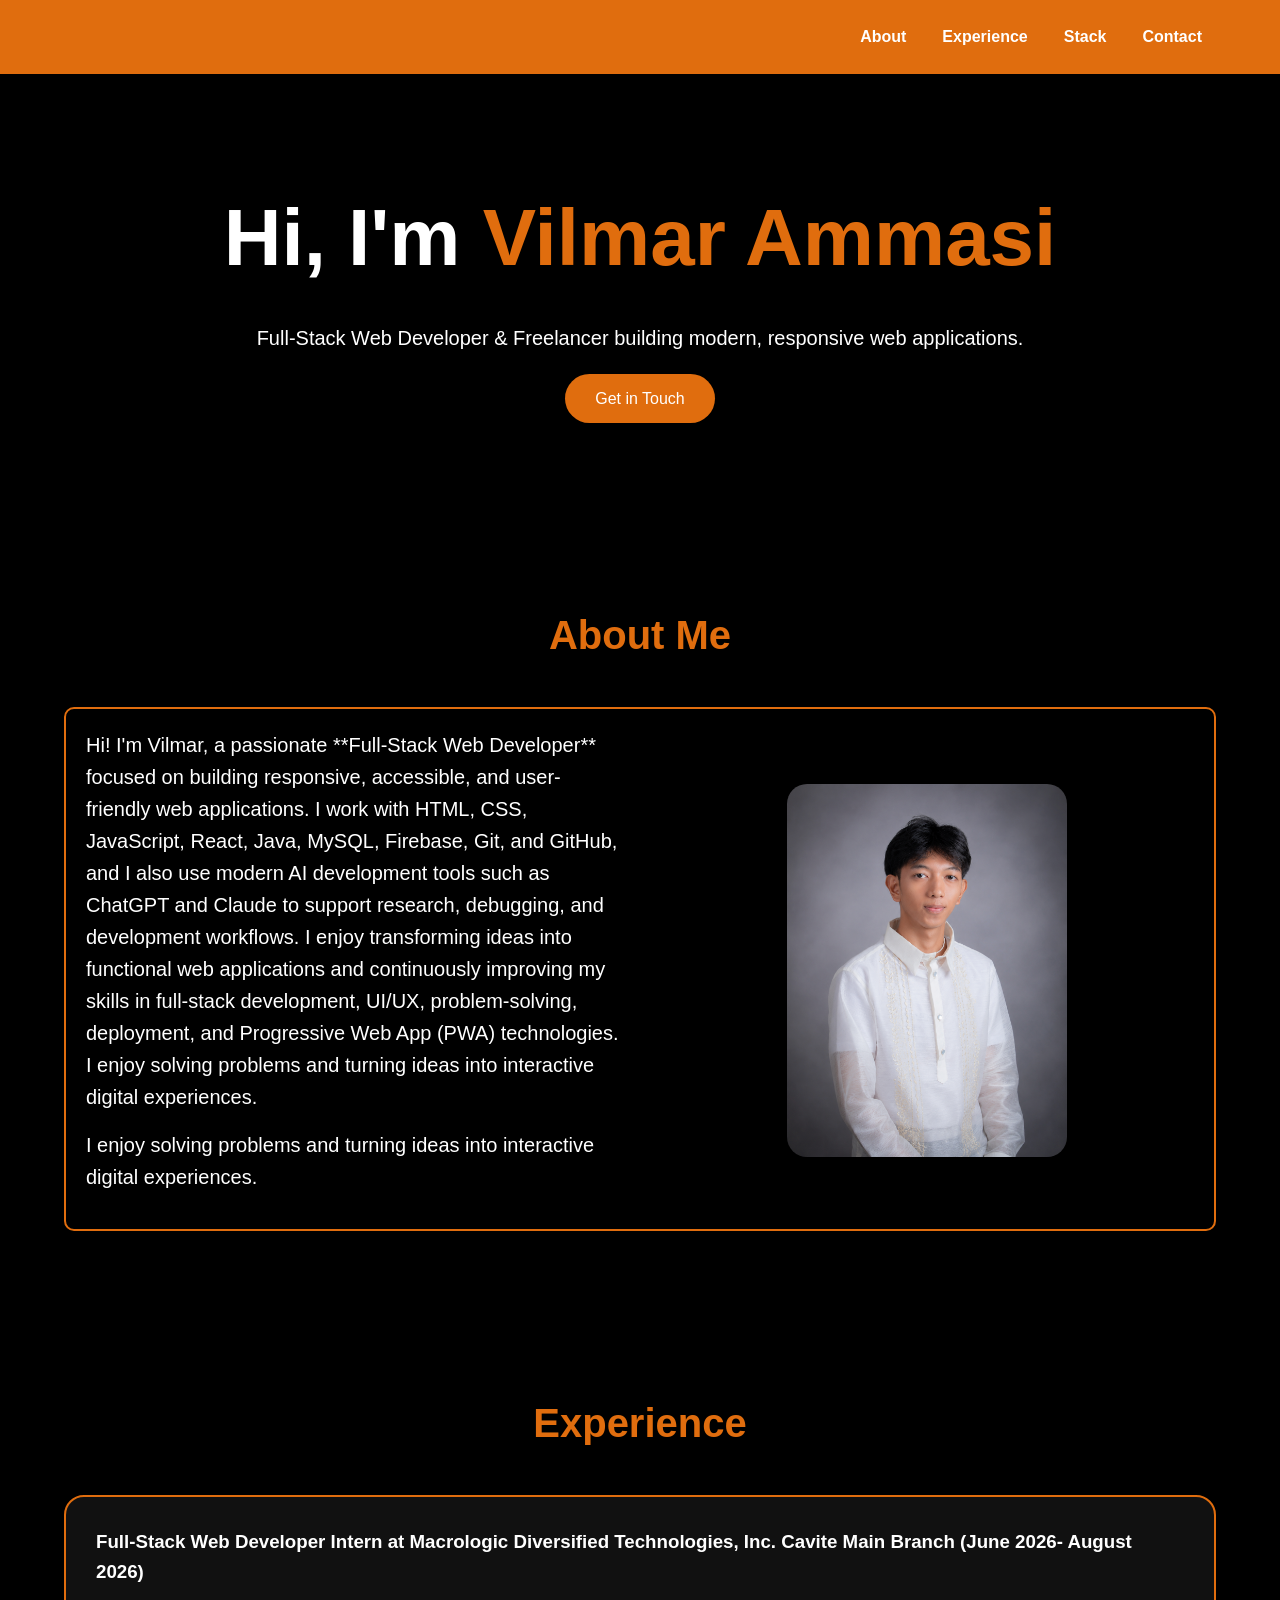
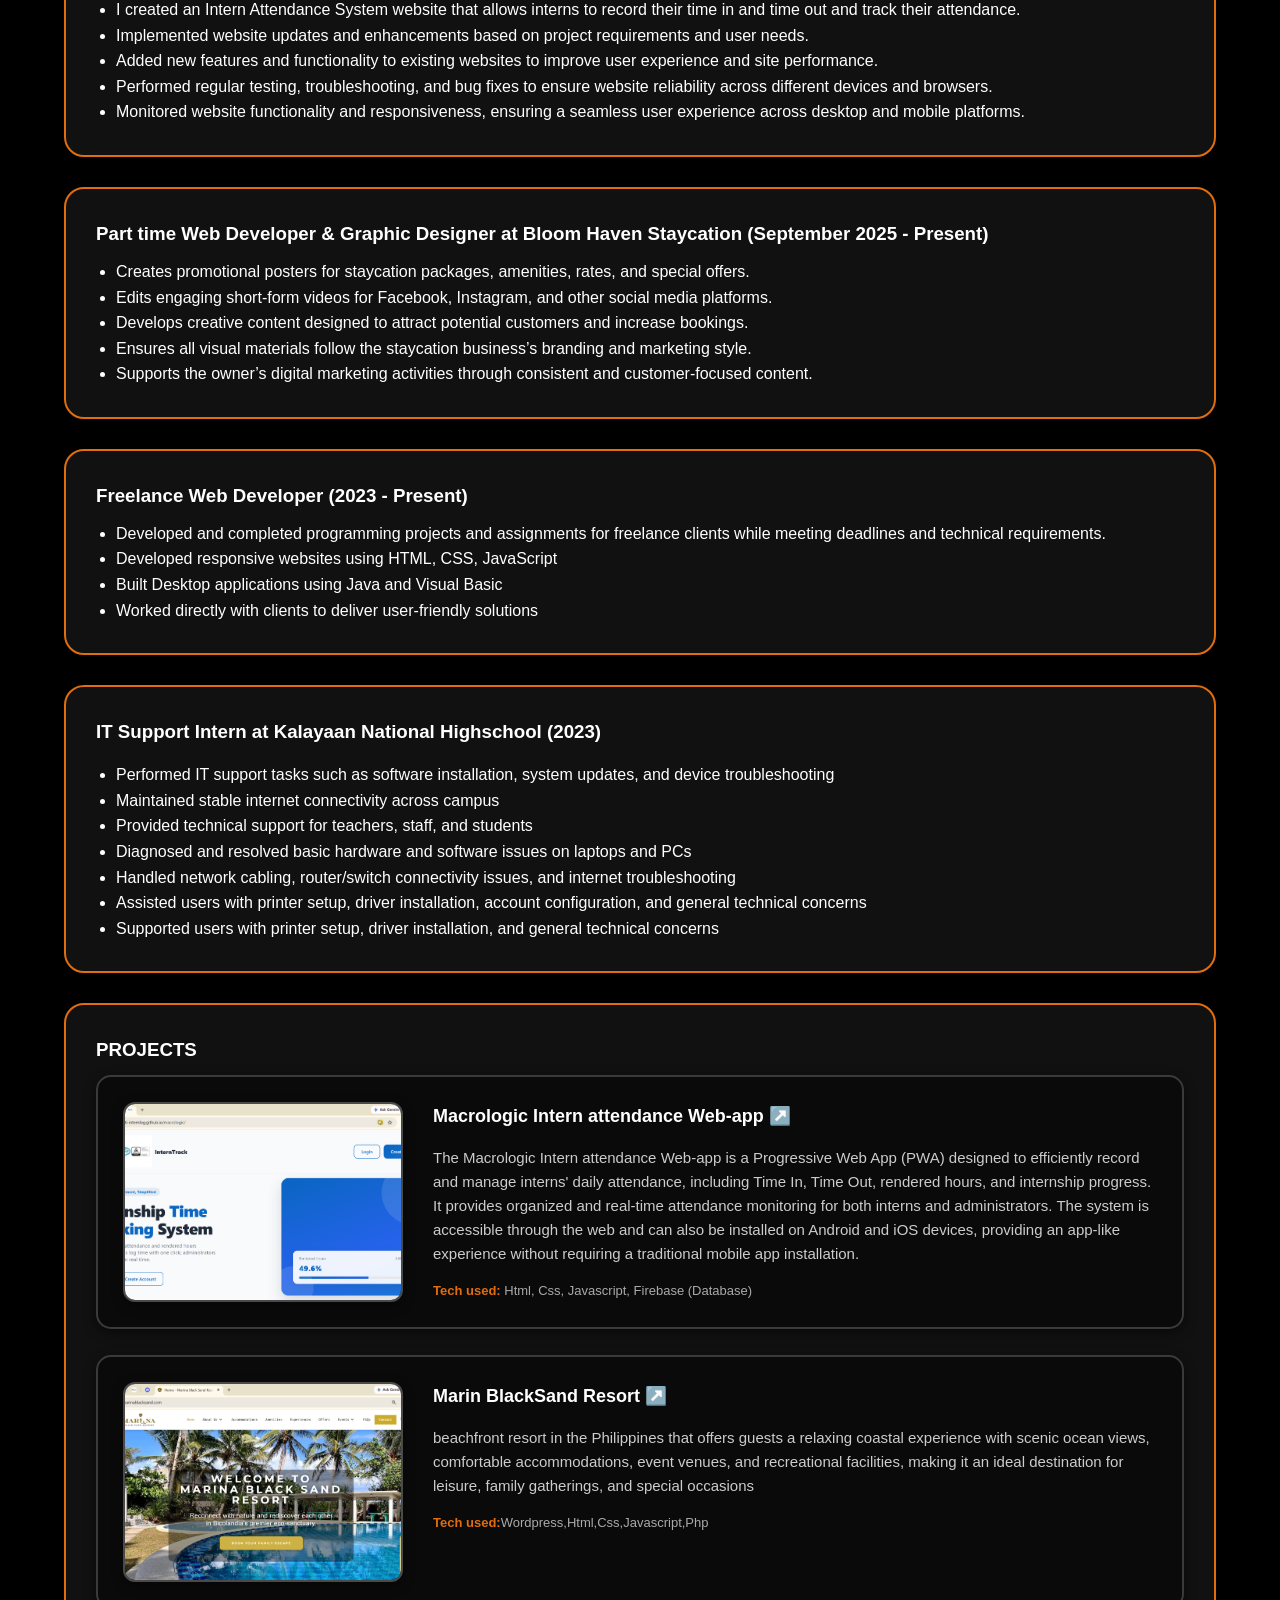
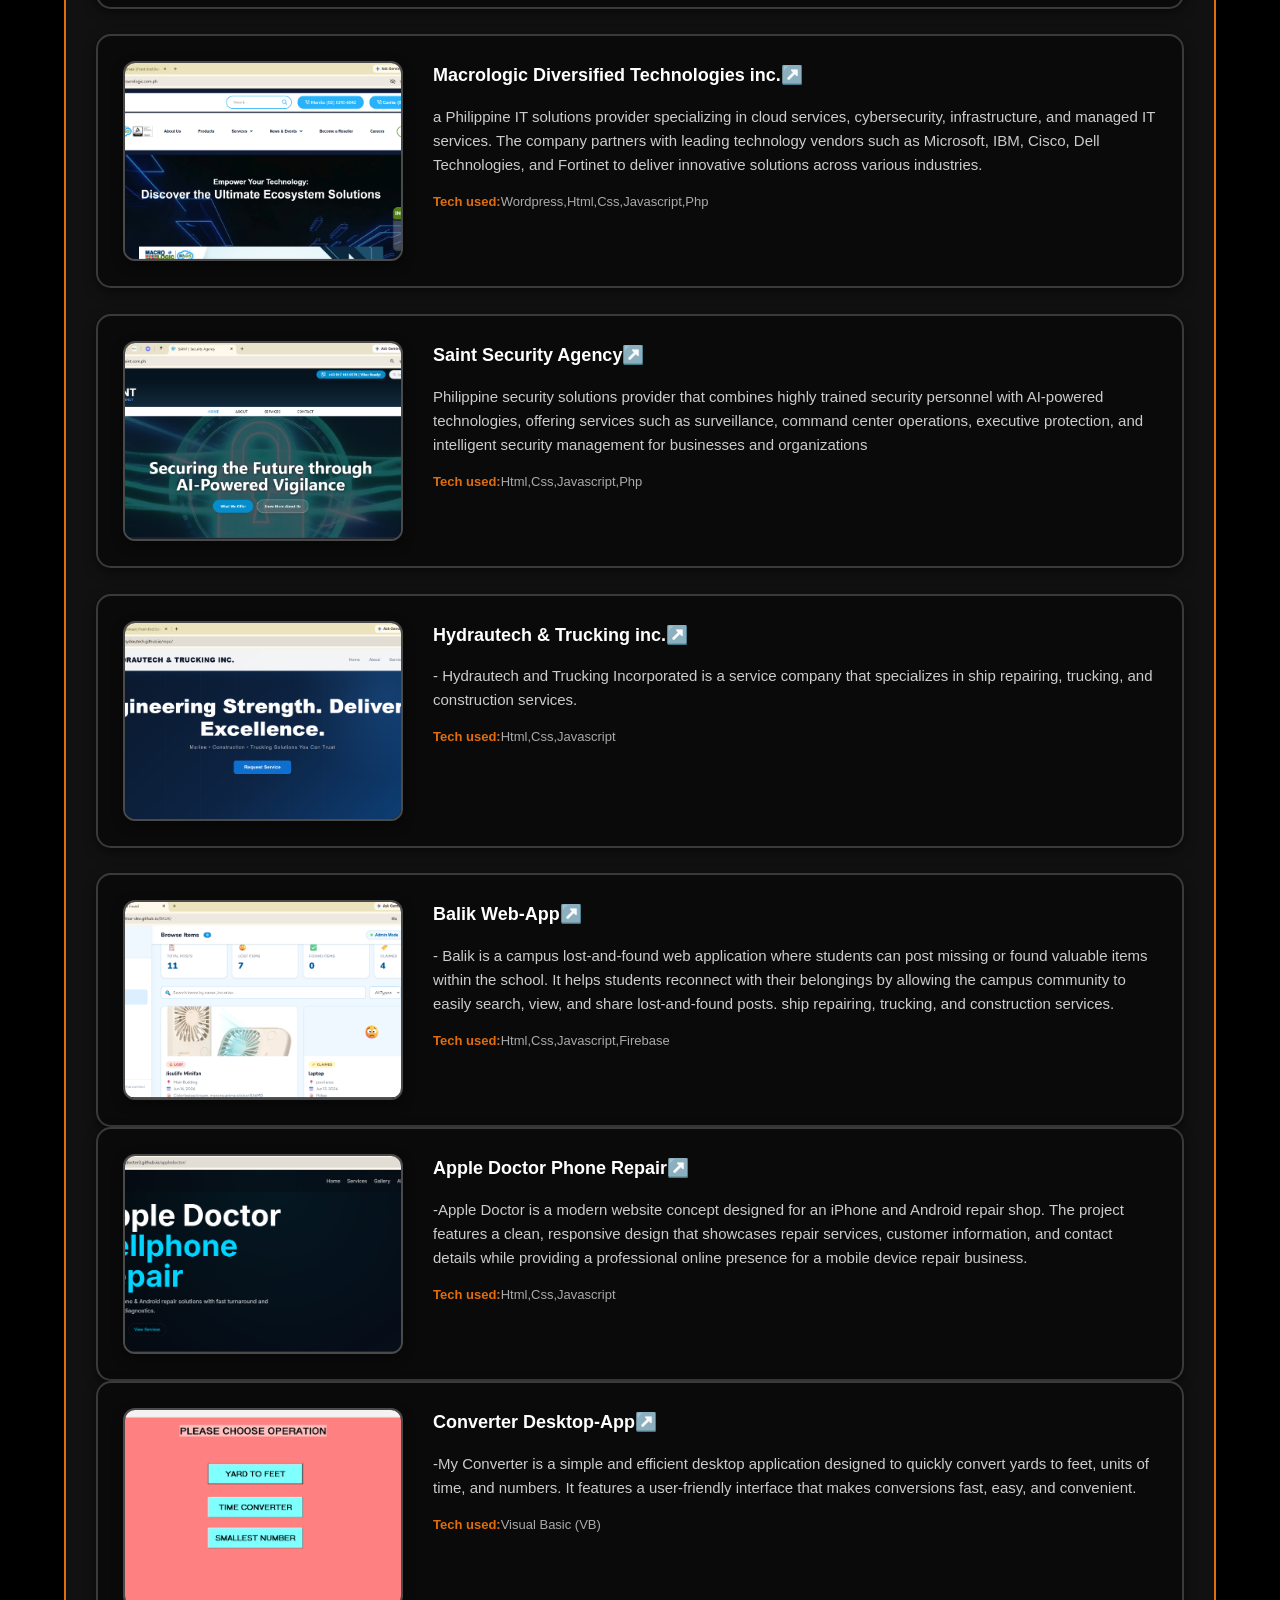
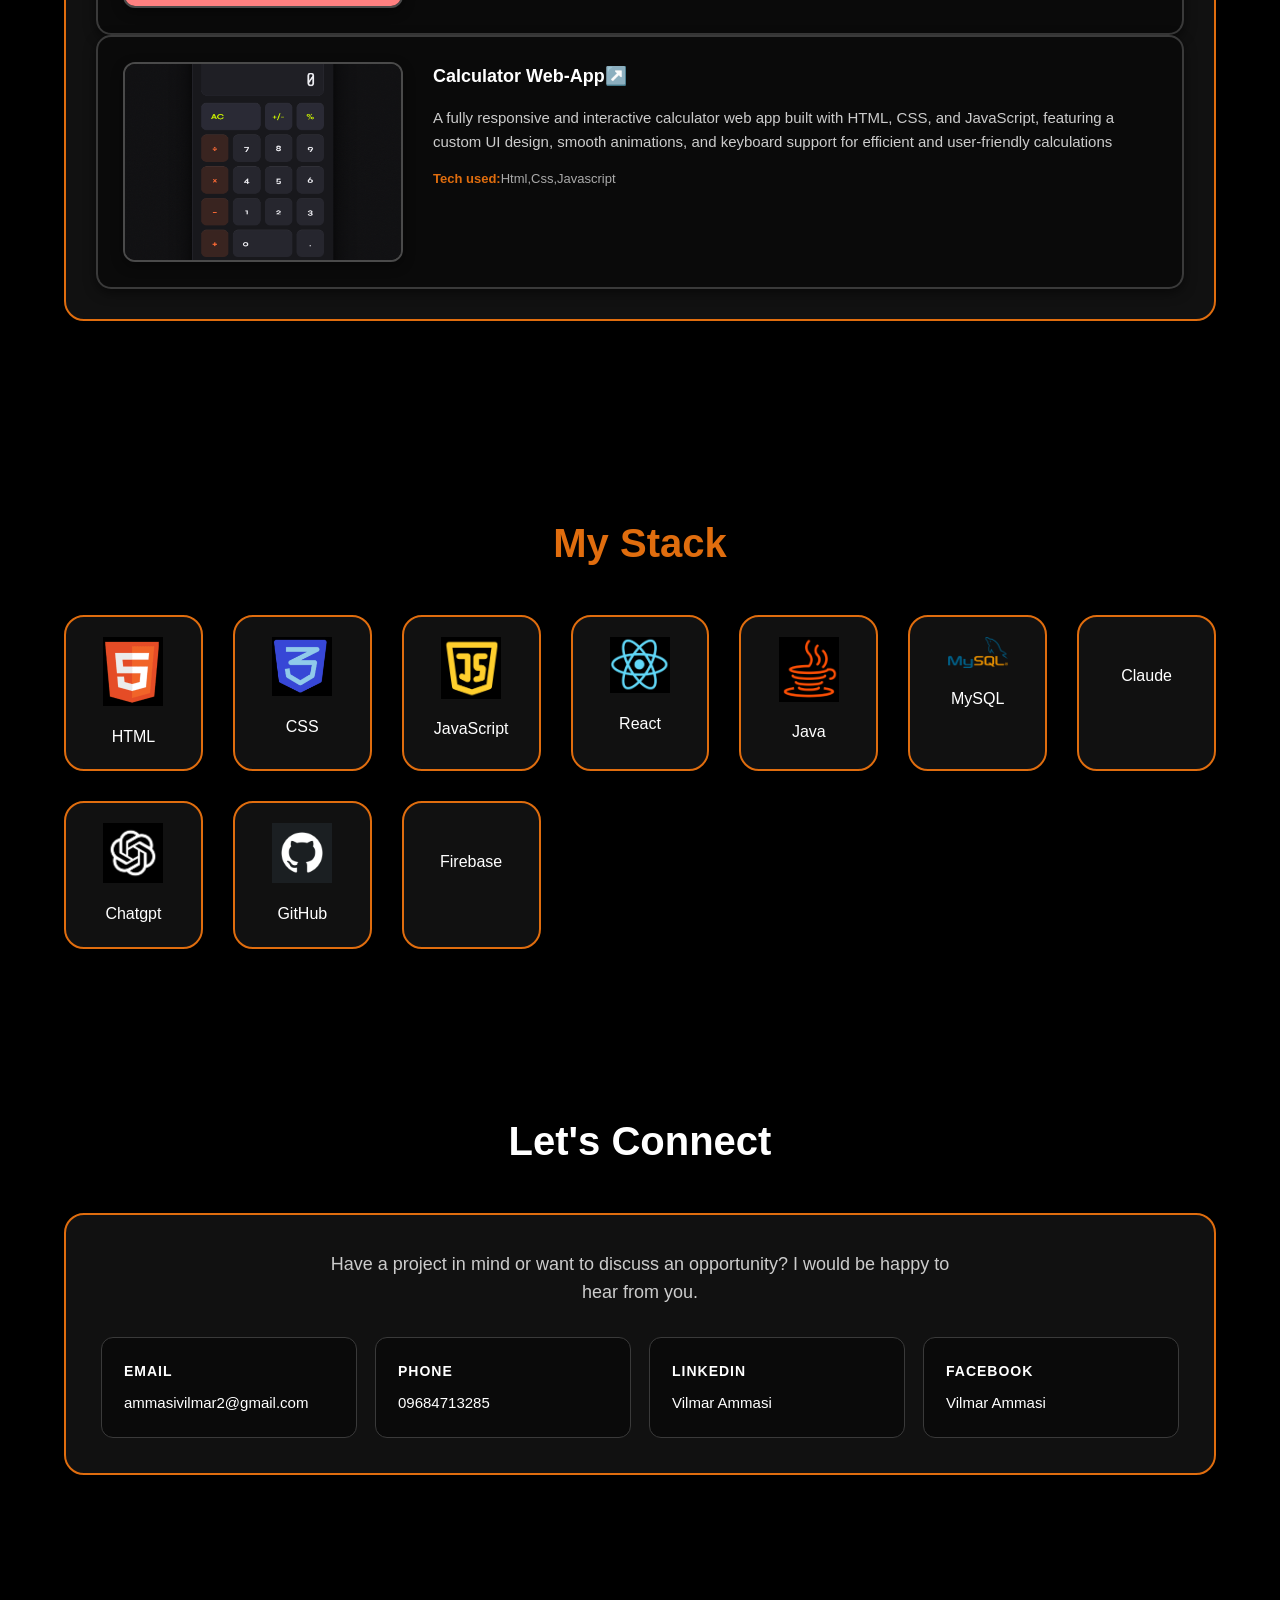
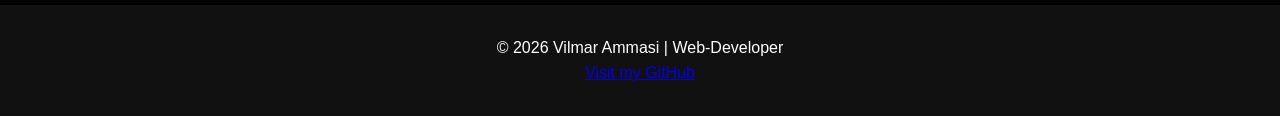
==== index.html @ 067ab130 "Update index.html" ====
<!DOCTYPE html>
<html lang="en">
<head>
  <meta charset="UTF-8">
  <meta name="viewport" content="width=device-width, initial-scale=1.0">
  <title>Vilmar Ammasi | Full-Stack Web Developer</title>
 <link rel="icon" type="image/png" href="img/favicon1.png"> 

  
  
  <link rel="stylesheet" href="landing.css">




</head>
<body>


<nav>
  <div class="container">
    <button class="menu-toggle" type="button" aria-expanded="false" aria-controls="primary-navigation" aria-label="Open navigation menu">
      <span></span>
      <span></span>
      <span></span>
    </button>

    <ul class="nav-links" id="primary-navigation">
      <li><a href="#about">About</a></li>
      <li><a href="#experience">Experience</a></li>
      <li><a href="#stack">Stack</a></li>
      <li><a href="#contact">Contact</a></li>
    </ul>
  </div>
</nav>


<section class="hero">
  <div class="container">
    <h1>Hi, I'm <span>Vilmar Ammasi</span></h1>
    <p>
      Full-Stack Web Developer & Freelancer building modern,
      responsive web applications.
    </p>
     <a href="https://mail.google.com/mail/?view=cm&amp;fs=1&amp;to=ammasivilmar2@gmail.com"
       target="_blank"
       rel="noopener noreferrer"
       class="btn">
       Get in Touch
    </a>
  </div>
</section>

<!-- ABOUT -->
<section id="about">
  <div class="container">
    <h2 class="section-title">About Me</h2>

    <div class="about-content">
      <div>
        <p class="intro">
       Hi! I'm Vilmar, a passionate **Full-Stack Web Developer** focused on building responsive, accessible, and user-friendly web applications.
          I work with HTML, CSS, JavaScript, React, Java, MySQL, Firebase, Git, and GitHub, and I also use modern AI development tools such as ChatGPT and Claude
          to support research, debugging, and development workflows. I enjoy transforming ideas into functional web applications and continuously improving my 
          skills in full-stack development, UI/UX, problem-solving, deployment, and Progressive Web App (PWA) technologies.
I enjoy solving problems and turning ideas into interactive digital experiences.
        </p>
        <p class="intro">
          I enjoy solving problems and turning ideas into interactive
          digital experiences.
        </p>
      </div>

      <div>
       <!--  <img src="img/obra.jpg" alt="Vilmar"> -->
        
         <img src="img/formalmaayos.png" alt="Vilmar"> 

        
      </div>
    </div>

  </div>  
</section>

<!-- EXPERIENCE -->
<section id="experience">
  <div class="container">
    <h2 class="section-title">Experience</h2>




     <div class="card">
      <h3> Full-Stack Web Developer Intern at Macrologic Diversified Technologies, Inc. Cavite Main Branch (June 2026- August 2026)</h3>
      <ul>
        <li>I created an Intern Attendance System website that allows interns to record their time in and time out and track their attendance.</li>
        <li>Implemented website updates and enhancements based on project requirements and user needs.</li>
        <li>Added new features and functionality to existing websites to improve user experience and site performance.</li>
        <li>Performed regular testing, troubleshooting, and bug fixes to ensure website reliability across different devices and browsers.</li>
        <li>Monitored website functionality and responsiveness, ensuring a seamless user experience across desktop and mobile platforms.</li>
      </ul>
    </div>






     <div class="card">
      <h3>Part time Web Developer & Graphic Designer at Bloom Haven Staycation (September 2025 - Present)</h3>
      <ul>
        <li> Creates promotional posters for staycation packages, amenities, rates, and special offers.</li>
        <li>Edits engaging short-form videos for Facebook, Instagram, and other social media platforms.</li>
        <li>Develops creative content designed to attract potential customers and increase bookings.</li>
        <li>Ensures all visual materials follow the staycation business’s branding and marketing style.</li>
        <li>Supports the owner’s digital marketing activities through consistent and customer-focused content.</li>
      </ul>
    </div>

    

    <div class="card">
      <h3>Freelance Web Developer (2023 - Present)</h3>
      <ul>
        <li> Developed and completed programming projects and assignments for 
          freelance clients while meeting deadlines and technical requirements.</li>
        <li>Developed responsive websites using HTML, CSS, JavaScript</li>
        <li>Built Desktop applications using Java and Visual Basic</li>
        <li>Worked directly with clients to deliver user-friendly solutions</li>
      </ul>
    </div>

    <div class="card">
      <h3>IT Support Intern at Kalayaan National Highschool (2023)</h3>
    <p class="project-description">   <ul>
        <li>Performed IT support tasks such as software installation, system updates, and device troubleshooting</li>
        <li>Maintained stable internet connectivity across campus</li>
        <li>Provided technical support for teachers, staff, and students</li>
        <li>Diagnosed and resolved basic hardware and software issues on laptops and PCs</li>
        <li>Handled network cabling, router/switch connectivity issues, and internet troubleshooting</li>
        <li>Assisted users with printer setup, driver installation, account configuration, and general technical concerns</li>
        <li>Supported users with printer setup, driver installation, and general technical concerns</li>
      </ul>
    </p>
    </div>



    <div class="project">
      <h3>PROJECTS  <!-- <p>(Click project title to view)</p></h3> --> </h3>
              

      <ul>



        
  <li class="project-card-item">
    <div class="project-card">
      <a href="https://mdti-internlog.github.io/macrologic/index.html" target="_blank" class="project-image-link">
        <img src="img/macro.png" alt="Macrologic Project" class="project-thumbnail">
      </a>
      <div class="project-content">
        <h4> <a href="https://mdti-internlog.github.io/macrologic/index.html" target="_blank">Macrologic Intern attendance Web-app <span class="link-arrow">↗️</span> </a> </h4>     
        <p class="project-description">The Macrologic Intern attendance Web-app is a Progressive Web App (PWA) designed to efficiently record and manage interns' daily attendance, including Time In, Time Out, rendered hours, and internship progress. It provides organized and real-time attendance monitoring for both interns and administrators. The system is accessible through the web and can also be installed on Android and iOS devices, providing an app-like experience without requiring a traditional mobile app installation.</p>
        <p class="tech-used"><strong>Tech used:</strong> Html, Css, Javascript, Firebase (Database)</p>
      </div>
    </div>
  </li>




<br>
         
  <li class="project-card-item">
    <div class="project-card">
      <a href="https://www.marinablacksand.com/" target="_blank" class="project-image-link">
        <img src="img/marina.png" alt="Macrologic Project" class="project-thumbnail">
      </a>
      <div class="project-content">
        <h4> <a href="https://www.marinablacksand.com/" target="_blank">Marin BlackSand Resort <span class="link-arrow">↗️</span> </a> </h4>     
        <p class="project-description"> beachfront resort in the Philippines that offers guests a relaxing coastal experience with scenic ocean views, comfortable accommodations, event venues, and recreational facilities, making it an ideal destination for leisure, family gatherings, and special occasions</p>
        <p class="tech-used"><strong>Tech used:</strong>Wordpress,Html,Css,Javascript,Php</p>
      </div>
    </div>
  </li>

<br>


 <li class="project-card-item">
    <div class="project-card">
      <a href="https://www.macrologic.com.ph" target="_blank" class="project-image-link">
        <img src="img/macrologic.png" alt="Macrologic Project" class="project-thumbnail">
      </a>
      <div class="project-content">
        <h4> <a href="https://www.macrologic.com.ph/" target="_blank">Macrologic Diversified Technologies inc.<span class="link-arrow">↗️</span> </a> </h4>     
        <p class="project-description"> a Philippine IT solutions provider specializing in cloud services, cybersecurity, 
          infrastructure, and managed IT services. The company partners with leading technology 
          vendors such as Microsoft, IBM, Cisco, Dell Technologies, and Fortinet to deliver innovative 
          solutions across various industries.</p>
        <p class="tech-used"><strong>Tech used:</strong>Wordpress,Html,Css,Javascript,Php</p>
      </div>
    </div>
  </li>

<br>





<li class="project-card-item">
    <div class="project-card">
       <a href="https://saint.com.ph/" target="_blank" class="project-image-link">
        <img src="img/saint.png" alt="Macrologic Project" class="project-thumbnail">
      </a>
      <div class="project-content">
        <h4> <a href="https://saint.com.ph/" target="_blank">Saint Security Agency<span class="link-arrow">↗️</span> </a> </h4>     
        <p class="project-description"> Philippine security solutions provider that combines highly trained security personnel 
          with AI-powered technologies, offering services such as surveillance, command center
           operations, executive protection, and intelligent security management for businesses and 
           organizations</p>
        <p class="tech-used"><strong>Tech used:</strong>Html,Css,Javascript,Php</p>
      </div>
    </div>
  </li>

<br>






<li class="project-card-item">
    <div class="project-card">
     <a href="https://hydrautech.github.io/repo/" target="_blank" class="project-image-link">
        <img src="img/hydro.png" alt="Macrologic Project" class="project-thumbnail">
      </a>
      <div class="project-content">
        <h4> <a href="https://hydrautech.github.io/repo/" target="_blank">Hydrautech & Trucking inc.<span class="link-arrow">↗️</span> </a> </h4>     
        <p class="project-description"> - Hydrautech and Trucking Incorporated is a service company that 
          specializes in
           ship repairing, trucking, and construction services.
</p>
        <p class="tech-used"><strong>Tech used:</strong>Html,Css,Javascript</p>
      </div>
    </div>
  </li>




<br>



<li class="project-card-item">
    <div class="project-card">
<a href="https://vilmar-dev.github.io/BALIK/" target="_blank" class="project-image-link">        <img src="img/balik.png" alt="Macrologic Project" class="project-thumbnail">
      </a>
      <div class="project-content">
        <h4> <a href="https://vilmar-dev.github.io/BALIK/" target="_blank">Balik Web-App<span class="link-arrow">↗️</span> </a> </h4>     
        <p class="project-description"> - Balik is a campus lost-and-found web application where students can post 
          missing or found valuable items within the school. It helps students reconnect with their 
          belongings by allowing the campus community to easily search, view, and share lost-and-found 
          posts.
           ship repairing, trucking, and construction services.
</p>
        <p class="tech-used"><strong>Tech used:</strong>Html,Css,Javascript,Firebase</p>
      </div>
    </div>
  </li>



         


      

        

        

        



        
<li class="project-card-item">
    <div class="project-card">
<a href="https://appledoctor3.github.io/appledoctor/" target="_blank" class="project-image-link">    
      <img src="img/apple.png" alt="Macrologic Project" class="project-thumbnail">
      </a>
      <div class="project-content">
        <h4> <a href="https://appledoctor3.github.io/appledoctor/" target="_blank">Apple Doctor Phone Repair<span class="link-arrow">↗️</span> </a> </h4>     
        <p class="project-description"> -Apple Doctor is a modern website concept designed for 
          an iPhone and Android repair shop. The project features a clean, responsive design that 
          showcases repair services, customer information, and contact details while providing a 
          professional online presence for a mobile device repair business.
</p>
        <p class="tech-used"><strong>Tech used:</strong>Html,Css,Javascript</p>
      </div>
    </div>
  </li>


        







  <li class="project-card-item">
    <div class="project-card">
<a href="img/Converter.exe" target="_blank" class="project-image-link">    
      <img src="img/Converter..png" alt="Macrologic Project" class="project-thumbnail">
      </a>
      <div class="project-content">
        <h4> <a href="img/Converter.exe" target="_blank">Converter Desktop-App<span class="link-arrow">↗️</span> </a> </h4>     
        <p class="project-description"> -My Converter is a simple and efficient desktop application 
          designed to quickly convert yards to feet, units of time, and numbers. It features a 
          user-friendly interface that makes conversions fast, easy, and convenient.<br>

</p>
        <p class="tech-used"><strong>Tech used:</strong>Visual Basic (VB)</p>
      </div>
    </div>
  </li>


         
      
      


<li class="project-card-item">
    <div class="project-card">
<a href="https://vilmar-dev.github.io/CALCULATOR-WEB-APP/" target="_blank" class="project-image-link">    
      <img src="img/calcu.png" alt="Macrologic Project" class="project-thumbnail">
      </a>
      <div class="project-content">
        <h4> <a href="https://vilmar-dev.github.io/CALCULATOR-WEB-APP/" target="_blank">Calculator Web-App<span class="link-arrow">↗️</span> </a> </h4>     
        <p class="project-description"> A fully responsive and interactive calculator web app built with
           HTML, CSS, and JavaScript, featuring a custom UI design, smooth animations, and keyboard
            support for efficient and user-friendly calculations
</p>
        <p class="tech-used"><strong>Tech used:</strong>Html,Css,Javascript</p>
      </div>
    </div>
  </li>






         
  
        
     

      
        
      </ul>
    </div>

  </div>




  

  </ul>

</div>

</section>




<!-- STACK -->
<section id="stack">
  <div class="container">
    <h2 class="section-title">My Stack</h2>

    <div class="stack-grid">

      <div class="stack-item">
        <img src="img/html.PNG" alt="">
        <p>HTML</p>
      </div>

      <div class="stack-item">
        <img src="img/css.PNG" alt="">
        <p>CSS</p>
      </div>

      <div class="stack-item">
        <img src="img/javascript.PNG" alt="">
        <p>JavaScript</p>
      </div>

      <div class="stack-item">
        <img src="img/react.PNG" alt="">
        <p>React</p>
      </div>

      <div class="stack-item">
        <img src="img/java.PNG" alt="">
        <p>Java</p>
      </div>

      <div class="stack-item">
        <img src="img/mysql.png" alt="">
        <p>MySQL</p>
      </div>




    <div class="stack-item">
        <img src="img/claude.png" alt="">
        <p>Claude</p>
      </div>

      
    <div class="stack-item">
        <img src="img/chatgpts.jpg" alt="">
        <p>Chatgpt</p>
      </div>

 <div class="stack-item">
        <img src="img/github.png" target="_blank" alt="">
        <p>GitHub</p>
      </div>


      <div class="stack-item">
        <img src="img/firebase.webp" alt="">
        <p>Firebase</p>
      </div>


      

    </div>
  </div>
</section>

<!-- CONTACT -->
<section id="contact">
  <div class="container">
    <h2 class="section-title">Let's Connect</h2>
    <div class="contact-content">
      <p class="contact-intro">Have a project in mind or want to discuss an opportunity? I would be happy to hear from you.</p>

      <div class="contact-grid">
        <a class="contact-item" href="https://mail.google.com/mail/?view=cm&amp;fs=1&amp;to=ammasivilmar2@gmail.com" target="_blank" rel="noopener noreferrer">
          <span class="contact-label">Email</span>
          <span class="contact-value">ammasivilmar2@gmail.com</span>
        </a>

        <a class="contact-item" href="tel:09684713285">
          <span class="contact-label">Phone</span>
          <span class="contact-value">09684713285</span>
        </a>

        <a class="contact-item" href="https://www.linkedin.com/in/vilmar-ammasi-b28442345?utm_source=share_via&utm_content=profile&utm_medium=member_android" target="_blank" rel="noopener noreferrer">
          <span class="contact-label">LinkedIn</span>
          <span class="contact-value">Vilmar Ammasi</span>
        </a>

        <a class="contact-item" href="https://www.facebook.com/share/1D6U6CLig3/" target="_blank" rel="noopener noreferrer">
          <span class="contact-label">Facebook</span>
          <span class="contact-value">Vilmar Ammasi</span>
        </a>
      </div>
    </div>
  </div>
</section>

<footer>
  <p>© 2026 Vilmar Ammasi | Web-Developer</p>
<a href="https://github.com/vilmar-dev" target="_blank">Visit my GitHub</a></footer>


  <script>

const observer = new IntersectionObserver((entries) => {
  entries.forEach((entry) => {
    if(entry.isIntersecting){
      entry.target.classList.add("show");
    }
  });
});

const hiddenElements = document.querySelectorAll(
  ".card, .project, .stack-item, .about-content"
);

hiddenElements.forEach((el) => observer.observe(el));



document.querySelectorAll('a[href^="#"]').forEach(anchor => {
  anchor.addEventListener("click", function(e) {
    e.preventDefault();

    document.querySelector(this.getAttribute("href"))
      .scrollIntoView({
        behavior: "smooth"
      });
  });
});

const menuToggle = document.querySelector(".menu-toggle");
const navLinks = document.querySelector(".nav-links");
const menuBars = menuToggle.querySelectorAll("span");

function setMenuIcon(isOpen) {
  menuBars.forEach(bar => {
    bar.style.display = isOpen ? "none" : "block";
  });
  menuBars[0].style.transform = isOpen ? "translateY(7px) rotate(45deg)" : "none";
  menuBars[0].style.setProperty("opacity", isOpen ? "0" : "1", "important");
  menuBars[1].style.setProperty("opacity", isOpen ? "0" : "1", "important");
  menuBars[2].style.transform = isOpen ? "translateY(-7px) rotate(-45deg)" : "none";
  menuBars[2].style.setProperty("opacity", isOpen ? "0" : "1", "important");
}

menuToggle.addEventListener("click", () => {
  const isOpen = navLinks.classList.toggle("open");
  menuToggle.setAttribute("aria-expanded", isOpen);
  menuToggle.setAttribute("aria-label", isOpen ? "Close navigation menu" : "Open navigation menu");
  setMenuIcon(isOpen);
});

navLinks.querySelectorAll("a").forEach(link => {
  link.addEventListener("click", () => {
    navLinks.classList.remove("open");
    menuToggle.setAttribute("aria-expanded", "false");
    menuToggle.setAttribute("aria-label", "Open navigation menu");
    setMenuIcon(false);
  });
});

document.addEventListener("click", event => {
  if (!event.target.closest("nav") && navLinks.classList.contains("open")) {
    navLinks.classList.remove("open");
    menuToggle.setAttribute("aria-expanded", "false");
    menuToggle.setAttribute("aria-label", "Open navigation menu");
    setMenuIcon(false);
  }
});
</script>
</body>
</html>
---- landing.css ----
/* RESET */


.arrow-button {
    display: inline-flex;
    align-items: center;
    justify-content: center;
    width: 45px;
    height: 45px;
    background: white;
    color: orange;
    border-radius: 50%;
    font-size: 30px;
    text-decoration: none;
}






* {
  margin: 0;
  padding: 0;
  box-sizing: border-box;
}

html,
body {
  width: 100%;
  max-width: 100%;
  overflow-x: hidden;
}

/* GLOBAL */
body {
  font-family: Arial, Helvetica, sans-serif;
  background: #000;
  color: #fff;
  line-height: 1.6;
}

.container {
  width: min(90%, 1200px);
  max-width: 1200px;
  margin: auto;
}

/* NAVIGATION */
nav {
  position: sticky;
  top: 0;
  z-index: 10;
  background: rgb(224,109,14);
  padding: 16px 0;
  box-shadow: 0 4px 14px rgba(0, 0, 0, 0.25);
}

nav .container {
  display: flex;
  align-items: center;
  justify-content: flex-end;
}

.logo {
  font-size: 24px;
}

.nav-links {
  list-style: none;
  display: flex;
  align-items: center;
  gap: 8px;
}

.nav-links a {
  display: block;
  padding: 8px 14px;
  text-decoration: none;
  color: white;
  font-weight: bold;
  border-radius: 6px;
  transition: background 0.2s ease, color 0.2s ease;
  font-size: 16px;
}

/* .nav-links a:hover {
  color: black;
  font-size: 25px;
  transition: 0.5s;
} */

.nav-links a:hover {
  color: #000;
  background: rgba(255, 255, 255, 0.22);
}

.menu-toggle {
  display: none;
  position: relative;
  width: 44px;
  height: 40px;
  padding: 8px;
  border: 1px solid rgba(255, 255, 255, 0.6);
  border-radius: 6px;
  background: transparent;
  cursor: pointer;
}

.menu-toggle span {
  display: block;
  width: 24px;
  height: 2px;
  margin: 5px auto;
  background: #fff;
  transition: transform 0.2s ease, opacity 0.2s ease;
}

button.menu-toggle[aria-expanded="true"] > span:nth-child(1) {
  opacity: 0;
}

button.menu-toggle[aria-expanded="true"] > span:nth-child(2) {
  opacity: 0;
}

button.menu-toggle[aria-expanded="true"] > span:nth-child(3) {
  opacity: 0;
}

button.menu-toggle[aria-expanded="true"]::before {
  content: "X";
  position: absolute;
  inset: 0;
  display: grid;
  place-items: center;
  color: #fff;
  font-size: 30px;
  line-height: 1;
}

.hero {
  text-align: center;
  padding: 100px 20px;
}

.hero h1 {
  font-size: clamp(40px, 8vw, 80px);
}

.hero span {
  color: rgb(224,109,14);
}

.hero p {
  margin: 20px 0;
  font-size: clamp(16px, 3vw, 20px);
}

.btn {
  display: inline-block;
  padding: 12px 30px;
  background: rgb(224,109,14);
  color: white;
  text-decoration: none;
  border-radius: 50px;
  transition: 0.3s;
}

.btn:hover {
  background: rgb(255,140,0);
}

/* SECTIONS */
section {
  padding: clamp(56px, 8vw, 80px) 0;
}

.section-title {
  text-align: center;
  margin-bottom: 40px;
  font-size: clamp(28px, 5vw, 40px);
  color: rgb(224,109,14);
}

/* ABOUT */
.about-content {
  display: grid;
  grid-template-columns: 1fr 1fr;
  min-width: 0;
  gap: 40px;
  align-items: center;
  border: 2px solid rgb(224,109,14);
  border-radius: 10px;
  margin: 0;
  padding: 20px;
}
.intro {
  margin: 0 0 16px;
  font-size: clamp(16px, 2vw, 20px);
}

.about-content img {
  display: block;
  width: min(100%, 280px);
  border-radius: 20px;
  margin: 15px auto 13px;

}

.about-content img:hover {
 /* content: url(img/shy.png); */

  content: url(img/formalwacky.png); 
  
  cursor: pointer;
  transition: 0.5s;
  }

/* EXPERIENCE */
.card {
  background: #111;
  padding: 30px;
  border-radius: 20px;
  margin-bottom: 30px;
  border: 2px solid rgb(224,109,14);
}

.card h3 {
  margin-bottom: 10px;
}

.card ul {
  padding-left: 20px;
  
}



.project {
  max-width: 100%;
  overflow: hidden;
  background: #111;
  padding: 30px;
  border-radius: 20px;
  margin-bottom: 30px;
  border: 2px solid rgb(224,109,14);
  color: white;
}

.project h3 {
  margin-bottom: 10px;
}

.project ul {
  padding-left: 0;
}



.project a {
  color: white;          
  text-decoration: none; 
}

.project a:hover {
  color: rgb(224,109,14); 
  transition: 0.5s;
}




/* STACK */
.stack-grid {
  display: grid;
  grid-template-columns: repeat(auto-fit, minmax(120px, 1fr));
  gap: 30px;
  text-align: center;
}

.stack-item {
  background: #111;
  padding: 20px;
  border-radius: 20px;
  border: 2px solid rgb(224,109,14);
  transition: 0.3s;
}

.stack-item:hover {
  transform: translateY(-5px);
}

.stack-item img {
  width: 60px;
  margin-bottom: 10px;
}

/* CONTACT */
.contact-content {
  background: #111;
  padding: 35px;
  border: 2px solid rgb(224,109,14);
  border-radius: 20px;
}

.contact-intro {
  max-width: 650px;
  margin: 0 auto 30px;
  color: #ccc;
  text-align: center;
  font-size: 18px;
}

.contact-grid {
  display: grid;
  grid-template-columns: repeat(auto-fit, minmax(210px, 1fr));
  gap: 18px;
}

.contact-item {
  display: flex;
  flex-direction: column;
  gap: 8px;
  min-width: 0;
  padding: 22px;
  background: #0a0a0a;
  border: 1px solid #3a3a3a;
  border-radius: 12px;
  color: white;
  text-decoration: none;
  transition: 0.3s;
}

.contact-item:hover {
  border-color: rgb(224,109,14);
  transform: translateY(-4px);
}

.contact-label {
  color: rgb(224,109,14);
  font-size: 14px;
  font-weight: bold;
  text-transform: uppercase;
  letter-spacing: 1px;
}

#contact .section-title,
#contact .contact-label {
  color: #fff;
}

.contact-value {
  overflow-wrap: anywhere;
  color: #fff;
  font-size: 15px;
}

/* PROJECT CARD LAYOUT */
.project-card-item {
  max-width: 100%;
  list-style: none;
}

.project-card {
  width: 100%;
  min-width: 0;
  display: flex;
  flex-wrap: wrap;
  gap: 30px;
  align-items: flex-start;
  background: #0a0a0a;
  padding: 25px;
  border-radius: 15px;
  border: 2px solid #3a3a3a;
  box-shadow: 0 4px 12px rgba(0,0,0,0.5);
  transition: all 0.3s ease;
}

.project-card:hover {
  border-color: rgb(224,109,14);
  box-shadow: 0 6px 20px rgba(224,109,14, 0.2);
}

.project-image-link {
  display: inline-block;
  width: 280px;
  flex: 0 1 280px;
  text-decoration: none;
}

.project-thumbnail {
  display: block;
  width: 100%;
  height: auto;
  aspect-ratio: 1.4;
  object-fit: cover;
  border-radius: 12px;
  border: 2px solid #4a4a4a;
  box-shadow: 0 4px 12px rgba(0,0,0,0.4);
  transition: all 0.4s ease;
  cursor: pointer;
}

.project-thumbnail:hover {
  transform: scale(1.05);
  box-shadow: 0 8px 20px rgba(224,109,14, 0.3);
  border-color: rgb(224,109,14);
}

.project-content {
  min-width: 0;
  flex: 1;
}

.project-content img,
.project-content video,
.project-content iframe {
  max-width: 100%;
}

.project-content h4 {
  margin-bottom: 15px;
  color: #fff;
  font-size: 18px;
}

.project-content h4 a {
  color: #fff;
  text-decoration: none;
  transition: color 0.3s;
}

.project-content h4 a:hover {
  color: rgb(224,109,14);
}

.project-description {
  margin-bottom: 15px;
  color: #ccc;
  font-size: 15px;
  line-height: 1.6;
}

.tech-used {
  color: #aaa;
  font-size: 13px;
}

.tech-used strong {
  color: rgb(224,109,14);
}

/* FOOTER */
footer {
  text-align: center;
  padding: 30px;
  background: #111;
  margin-top: 50px;
}

/* MOBILE */
@media (max-width: 768px) {

  nav .container {
    position: relative;
    width: calc(100% - 32px);
  }

  .menu-toggle {
    display: block;
    position: absolute;
    top: 0;
    right: 8px;
  }

  .nav-links {
    display: none;
    flex-direction: column;
    align-items: stretch;
    gap: 4px;
    width: 100%;
    padding-top: 56px;
  }

  .nav-links.open {
    display: flex;
  }

  .nav-links a {
    padding: 11px 14px;
    text-align: center;
    background: rgba(0, 0, 0, 0.12);
  }

  .about-content {
    grid-template-columns: 1fr;
  }

  .project-card {
    flex-direction: column;
    gap: 12px;
    padding: 18px;
  }

  .project-image-link {
    width: 100%;
    flex: 0 0 auto;
  }

  .contact-content {
    padding: 25px 18px;
  }

  .contact-intro {
    font-size: 16px;
  }

}

@media (max-width: 480px) {
  .container {
    width: min(92%, 1200px);
  }

  .hero {
    padding: 72px 12px;
  }

  .hero h1 {
    font-size: clamp(34px, 11vw, 52px);
  }

  .stack-grid,
  .contact-grid {
    grid-template-columns: 1fr 1fr;
    gap: 12px;
  }

  .stack-item {
    padding: 16px 10px;
  }

  .stack-item img {
    max-width: 52px;
  }

  .contact-item {
    padding: 16px 12px;
  }

  footer {
    padding: 24px 12px;
  }
}







/*added css */



/* SCROLL ANIMATION */
.card,
.project,
.stack-item,
.about-content {
  opacity: 0;
  transform: translateY(60px);
  transition: all 1s ease;
}

.show {
  opacity: 1;
  transform: translateY(0);
}


/* HERO ANIMATION */
.hero h1 {
  animation: slideDown 1s ease;
}

.hero p {
  animation: fadeIn 2s ease;
}

.btn {
  animation: fadeIn 3s ease;
}


/* FLOATING IMAGE */
 /*.about-content img {
  animation: float 1s ease-out;
} */


/* STACK HOVER */
.stack-item:hover {
  transform: translateY(-6px);
  box-shadow: 0 0 20px rgb(224,109,14);
}


/* PROJECT CARD HOVER */
.card:hover,
.project:hover {
  transform: translateY(-4px);
  transition: 0.4s;
  box-shadow: 0 0 20px rgba(224,109,14,0.5);
}


/* KEYFRAMES */
@keyframes slideDown {
  from {
    opacity: 0;
    transform: translateY(-80px);
  }

  to {
    opacity: 1;
    transform: translateY(0);
  }
}

@keyframes fadeIn {
  from {
    opacity: 0;
  }

  to {
    opacity: 1;
  }
}

/* MAKE IMAGE VISIBLE BY DEFAULT */
.about-content {
  opacity: 1 !important;
  transform: translateY(0) !important;
}

@keyframes float {
  0% {
    transform: translateY(0px);
  }

  50% {
    transform: translateY(-15px);
  }

  100% {
    transform: translateY(0px);
  }
}







.link-arrow {
  display: inline-block;
  animation: arrowMove 1s ease-in-out infinite;
}

@keyframes arrowMove {
  0%, 100% {
    transform: translate(0, 0);
  }

  50% {
    transform: translate(4px, -4px);
  }
}









.move-down {
  display: inline-block;
  animation: moveUpDown 1s ease-in-out infinite;
}

@keyframes moveUpDown {
  0%, 100% {
    transform: translateY(3px);
  }

  50% {
    transform: translateY(-3px);
  }
}
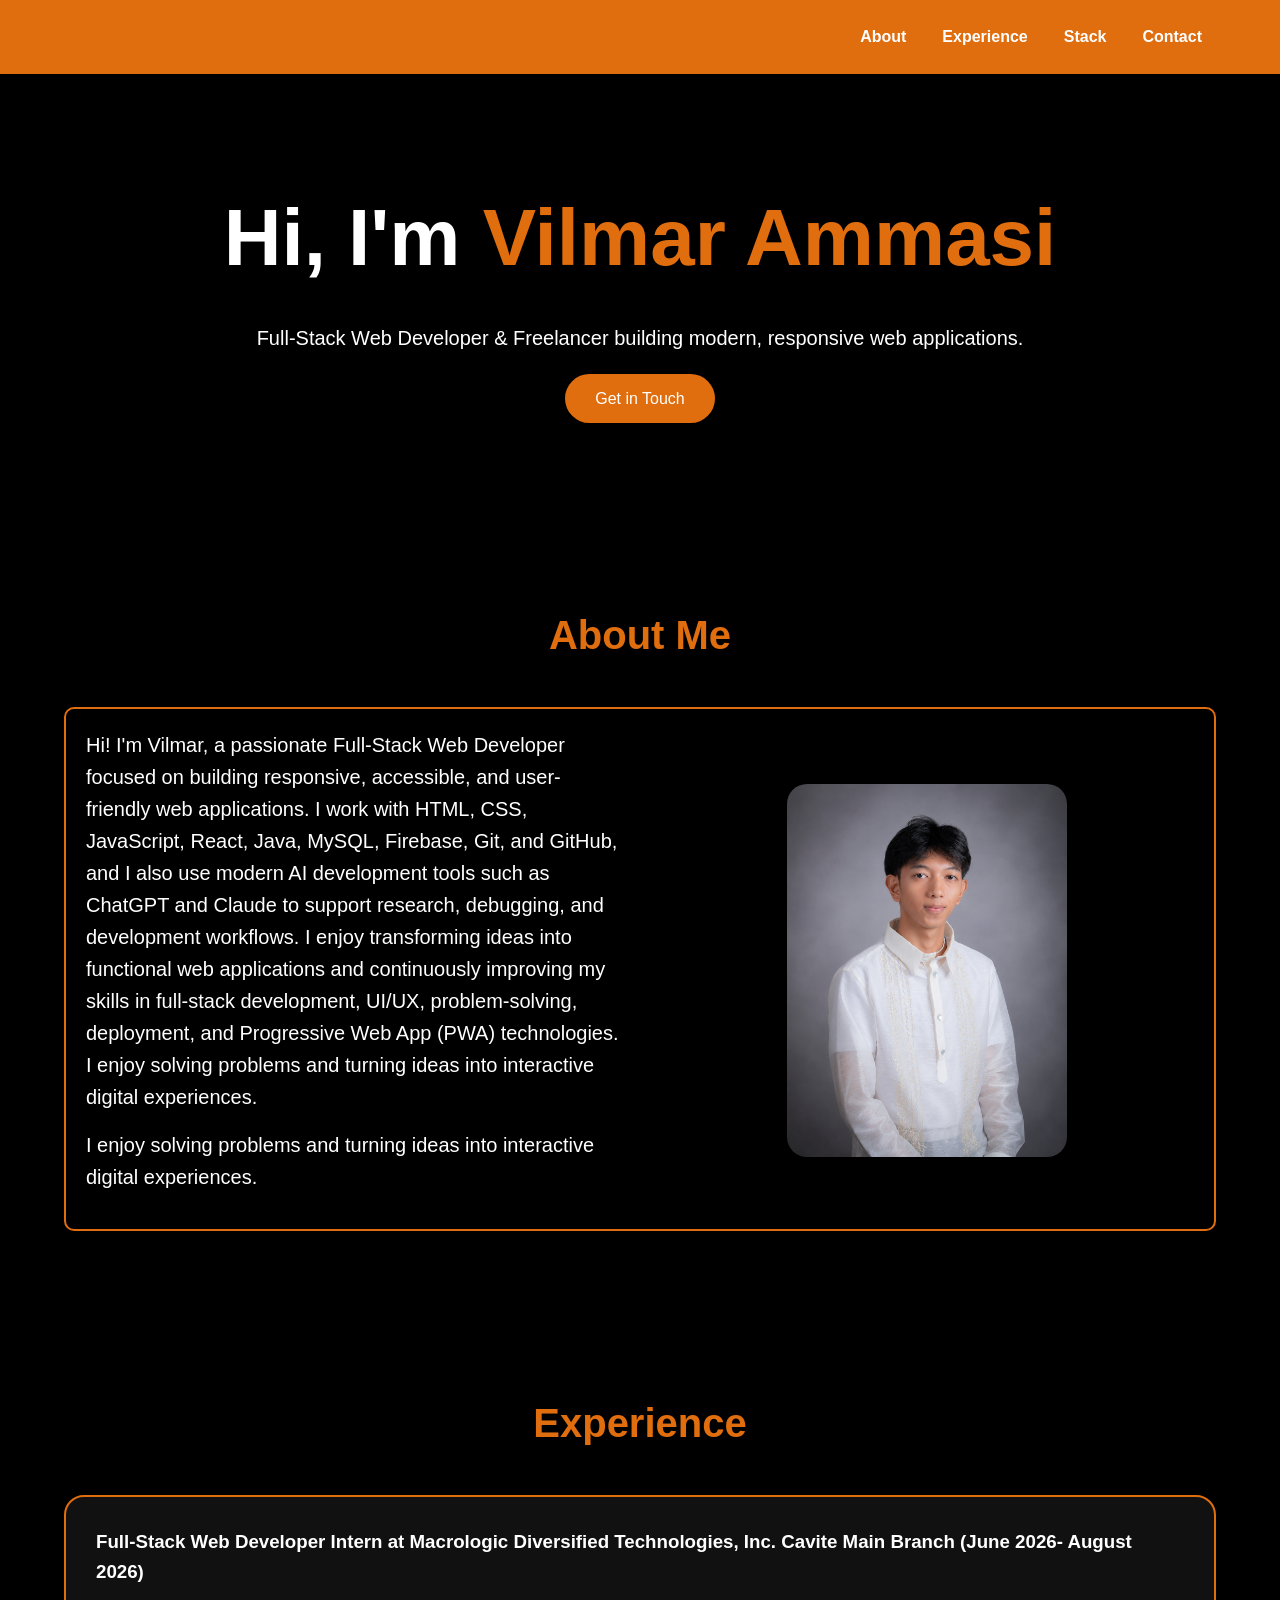
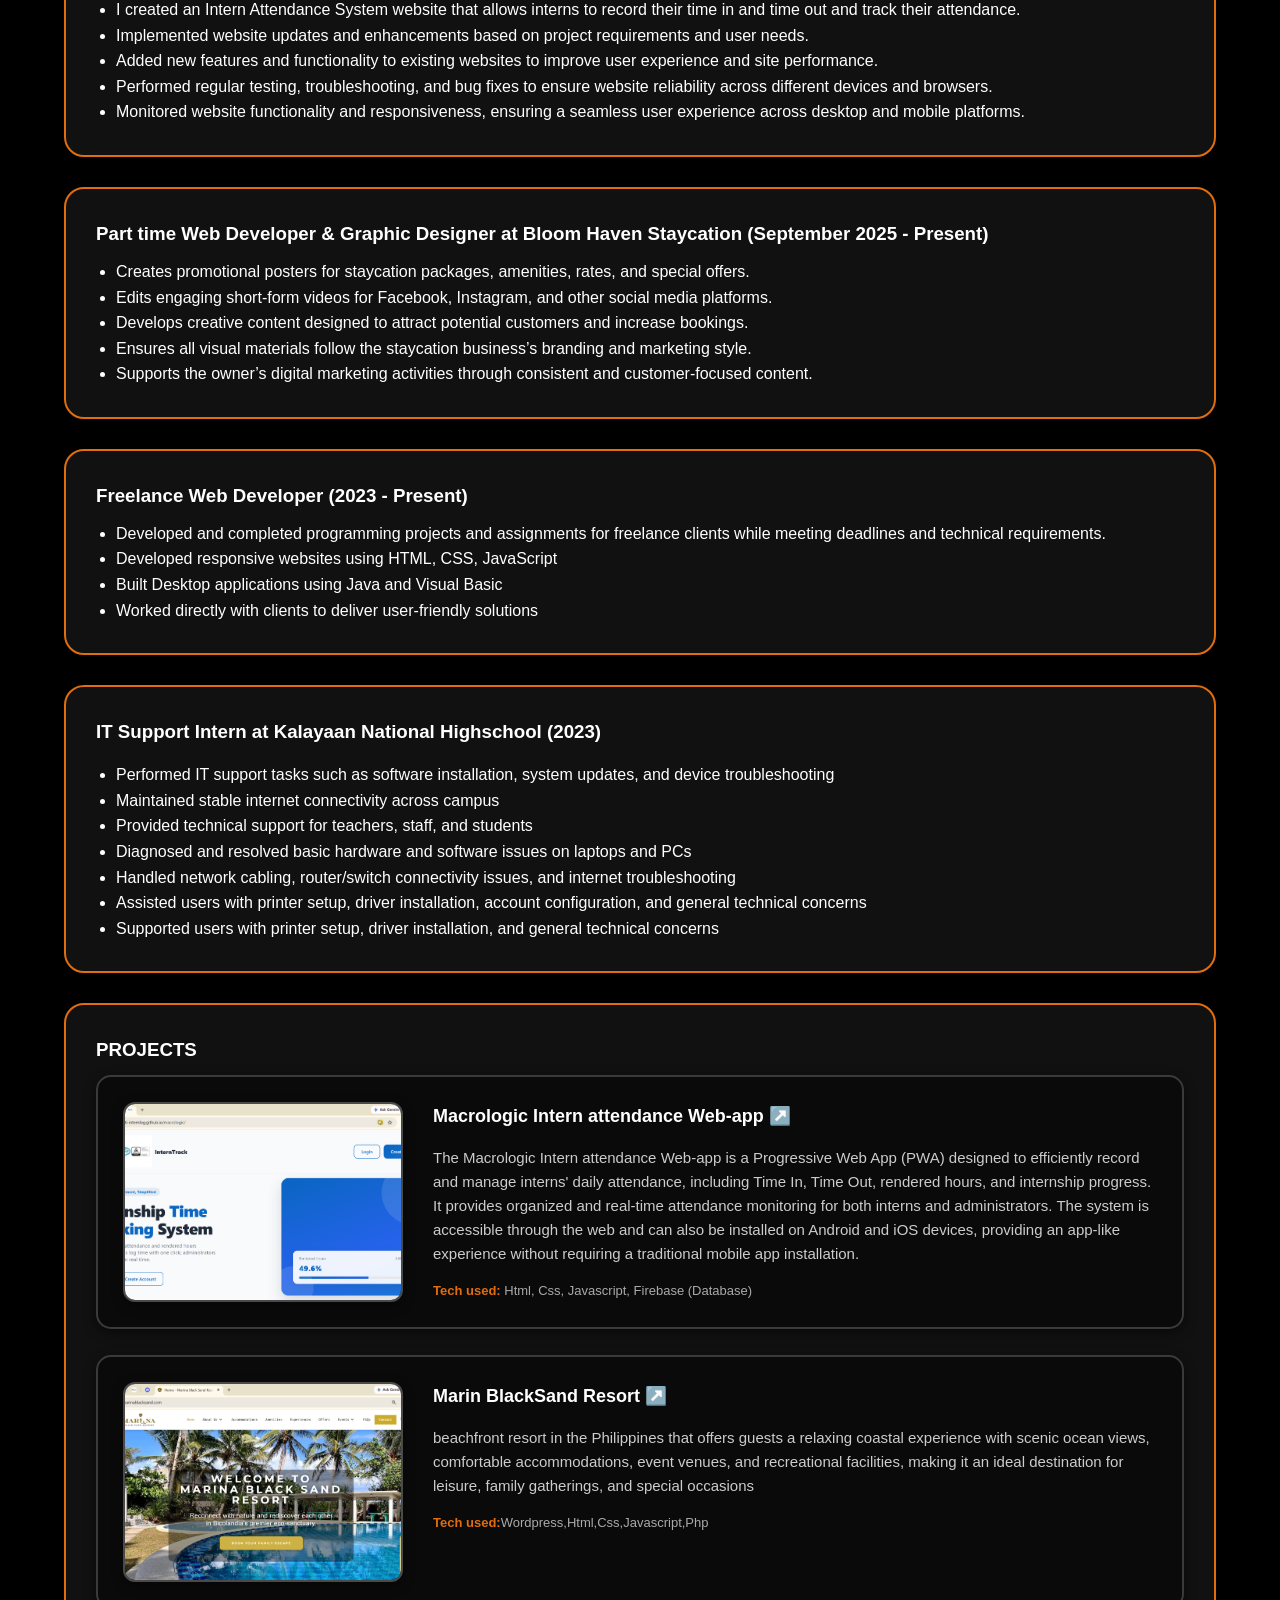
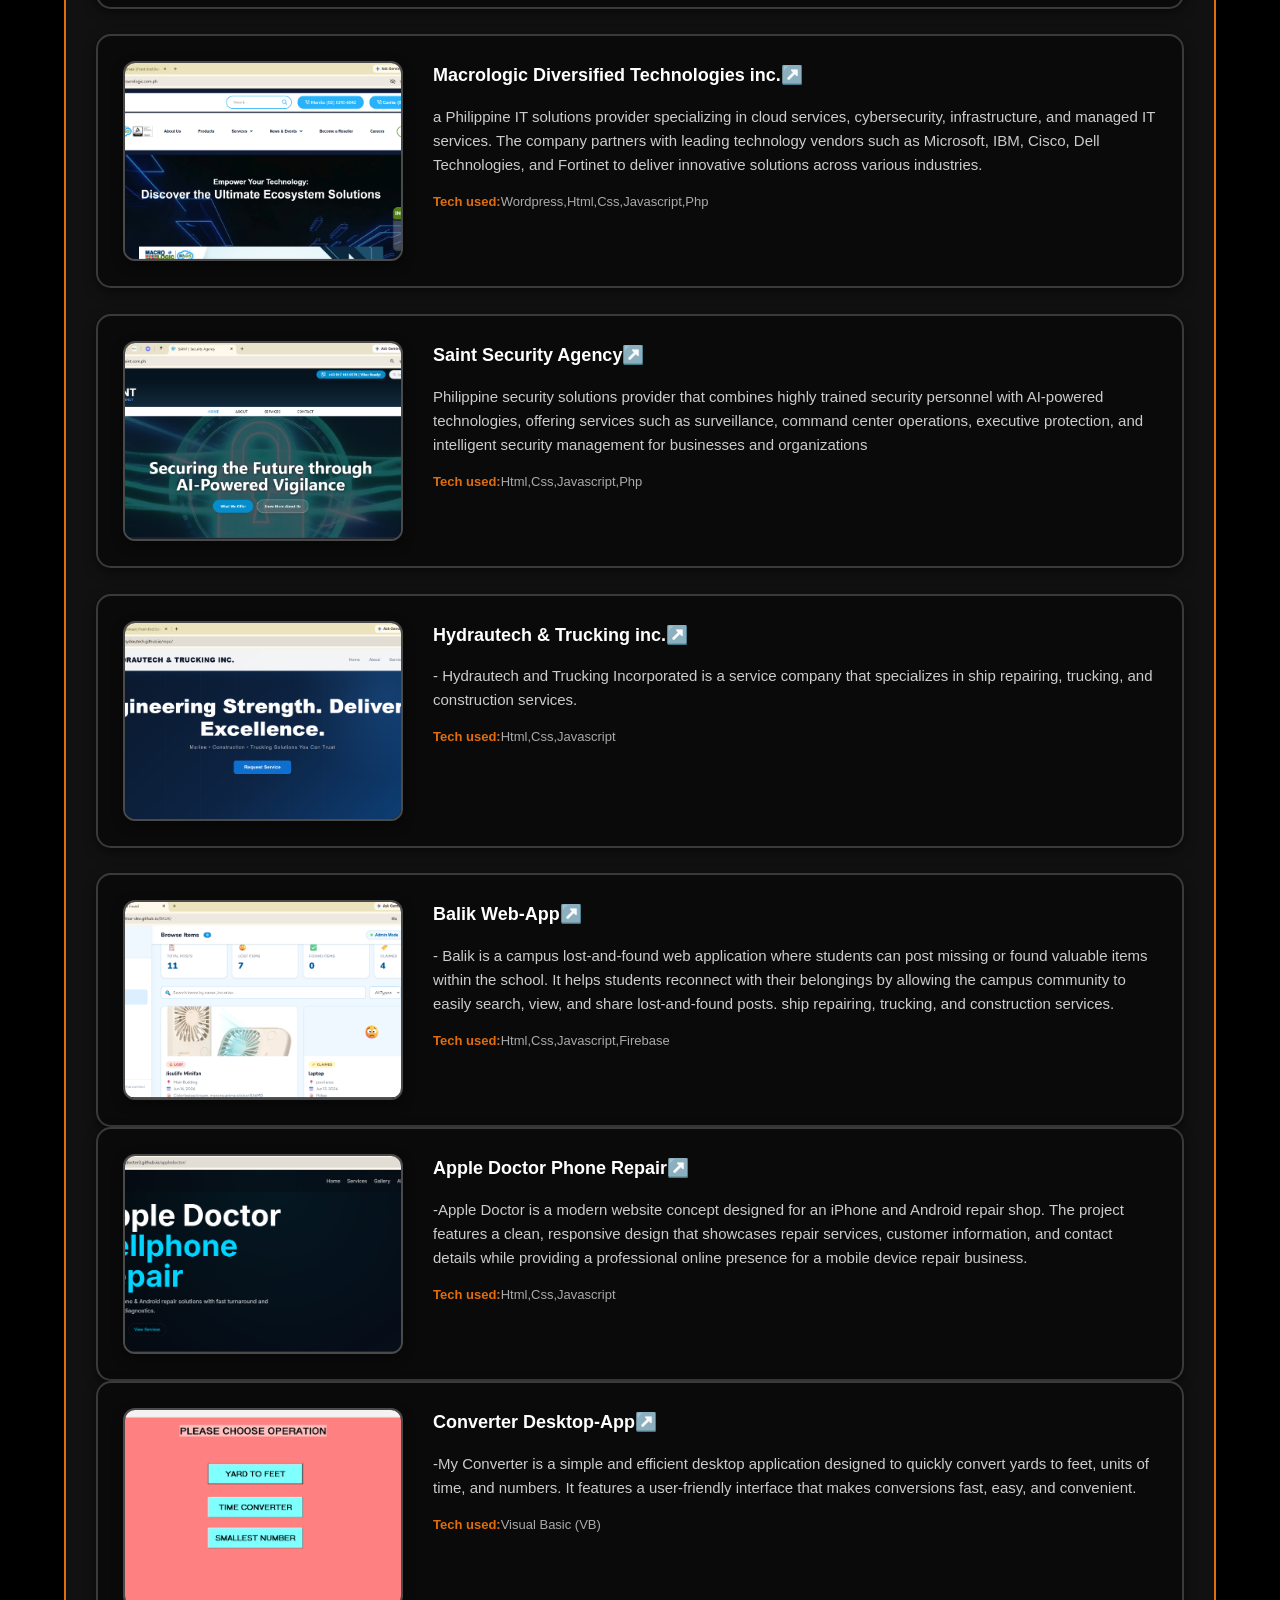
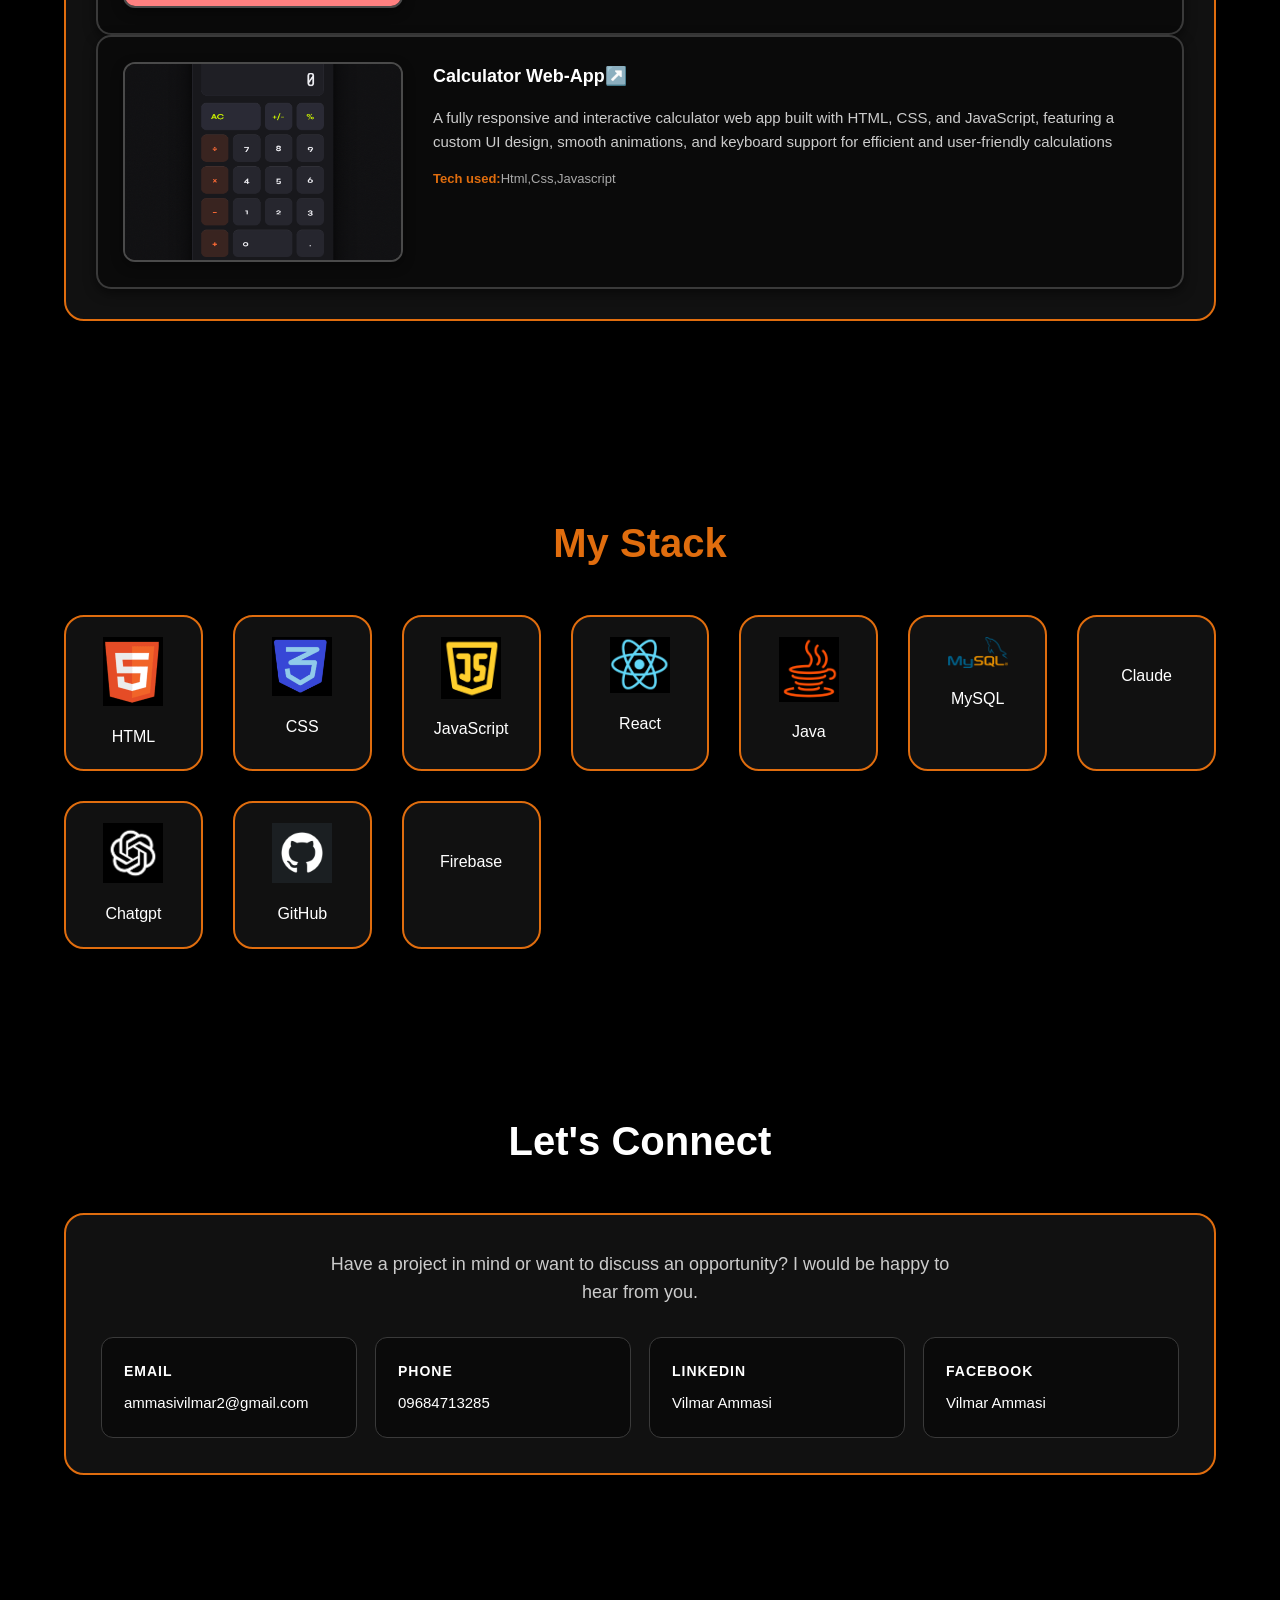
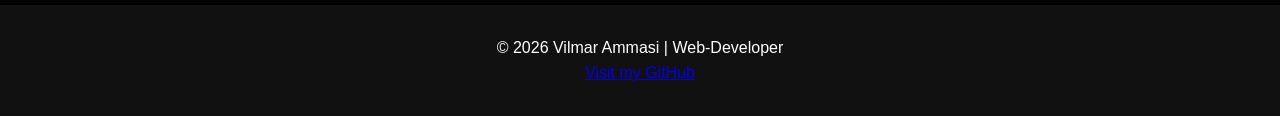
==== commit 6ff170f7: "Update fmt.Println output from 'Hello' to 'Goodbye'" ====
--- a/index.html
+++ b/index.html
@@ -59,7 +59,7 @@
     <div class="about-content">
       <div>
         <p class="intro">
-       Hi! I'm Vilmar, a passionate **Full-Stack Web Developer** focused on building responsive, accessible, and user-friendly web applications.
+       Hi! I'm Vilmar, a passionate Full-Stack Web Developer focused on building responsive, accessible, and user-friendly web applications.
           I work with HTML, CSS, JavaScript, React, Java, MySQL, Firebase, Git, and GitHub, and I also use modern AI development tools such as ChatGPT and Claude
           to support research, debugging, and development workflows. I enjoy transforming ideas into functional web applications and continuously improving my 
           skills in full-stack development, UI/UX, problem-solving, deployment, and Progressive Web App (PWA) technologies.
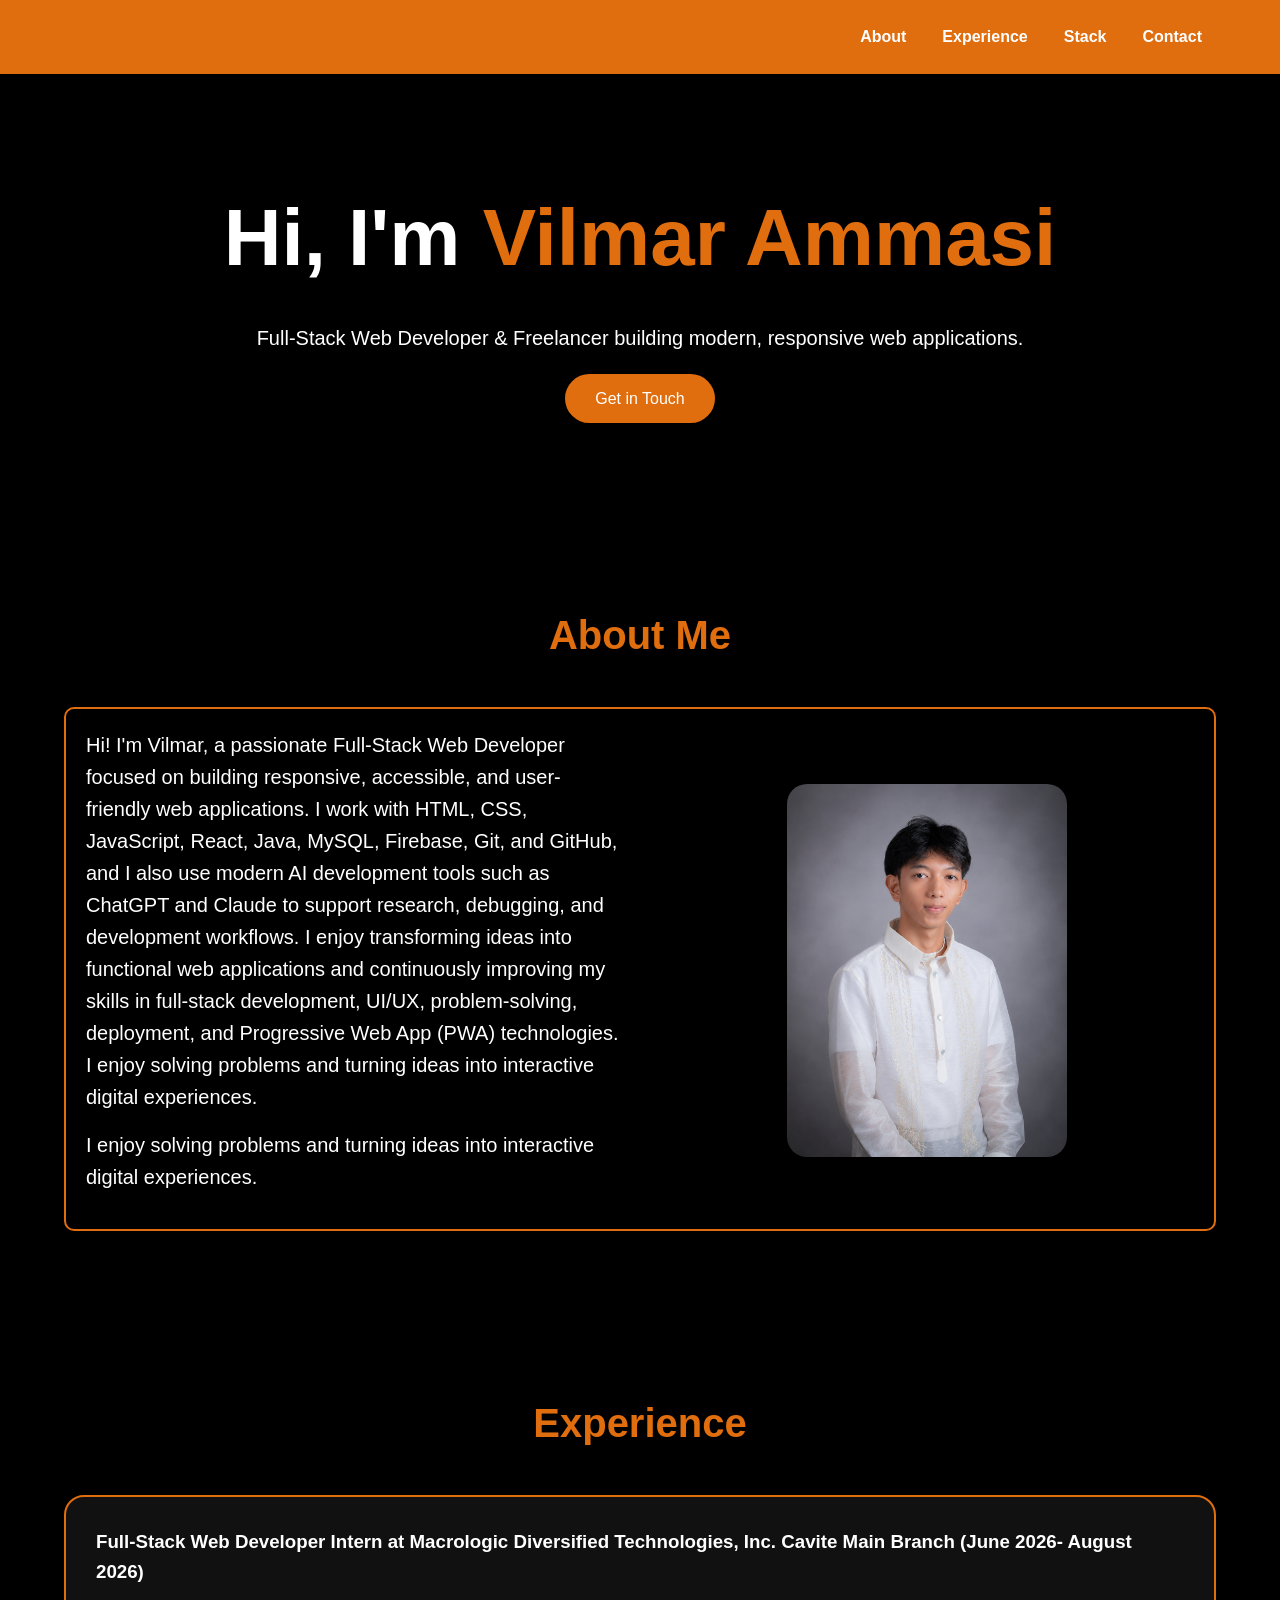
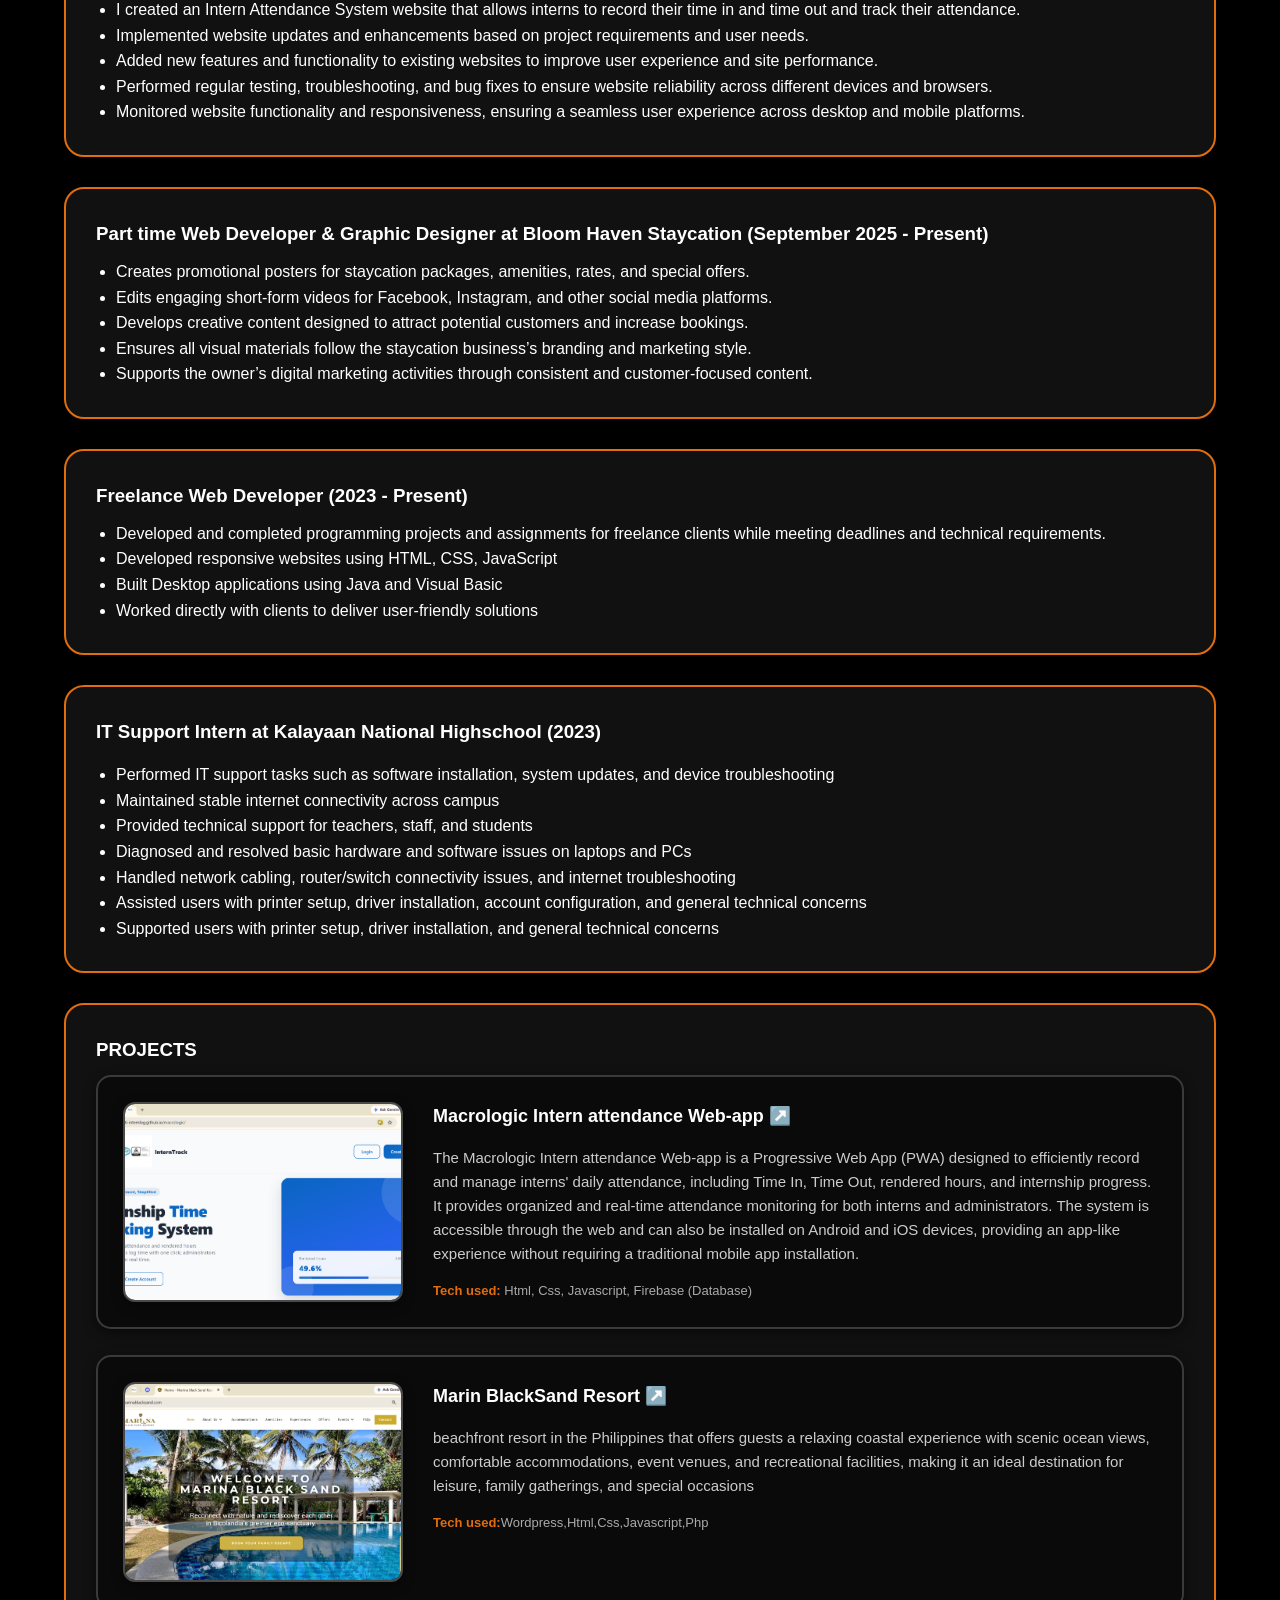
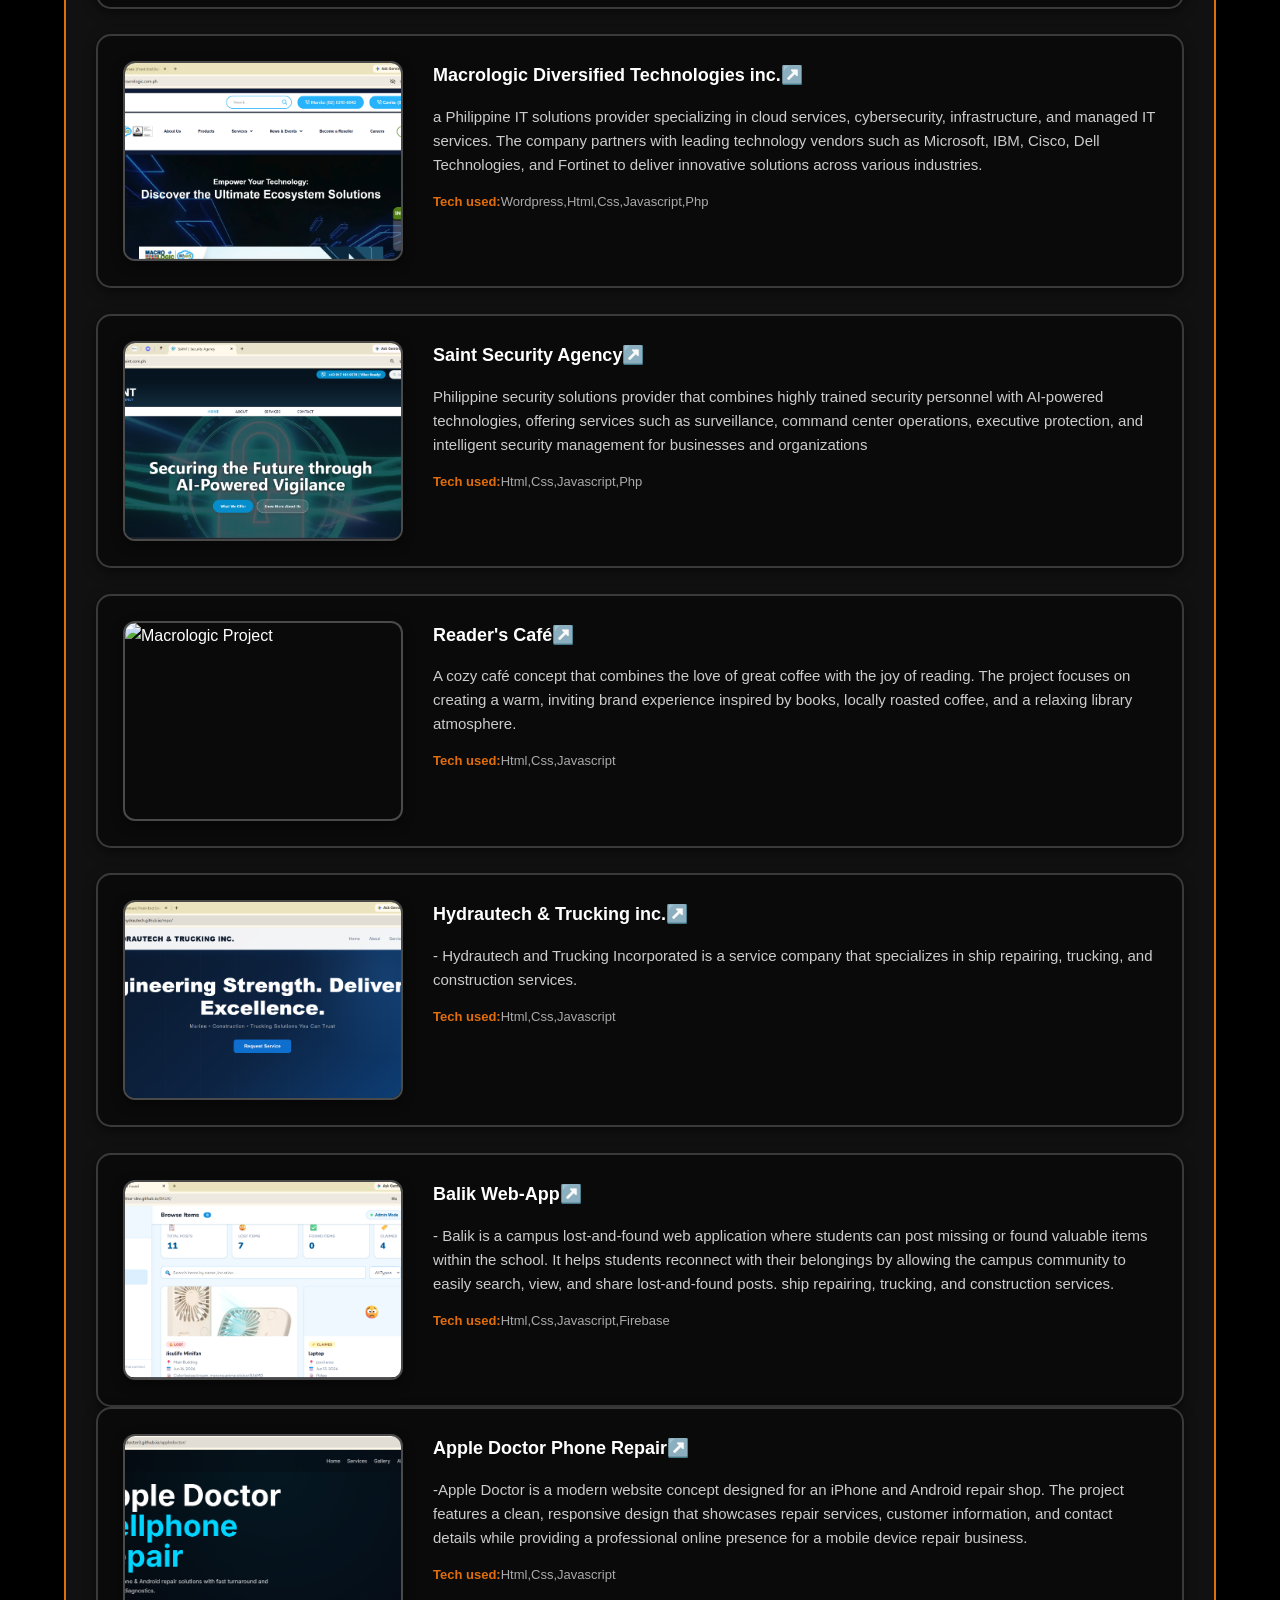
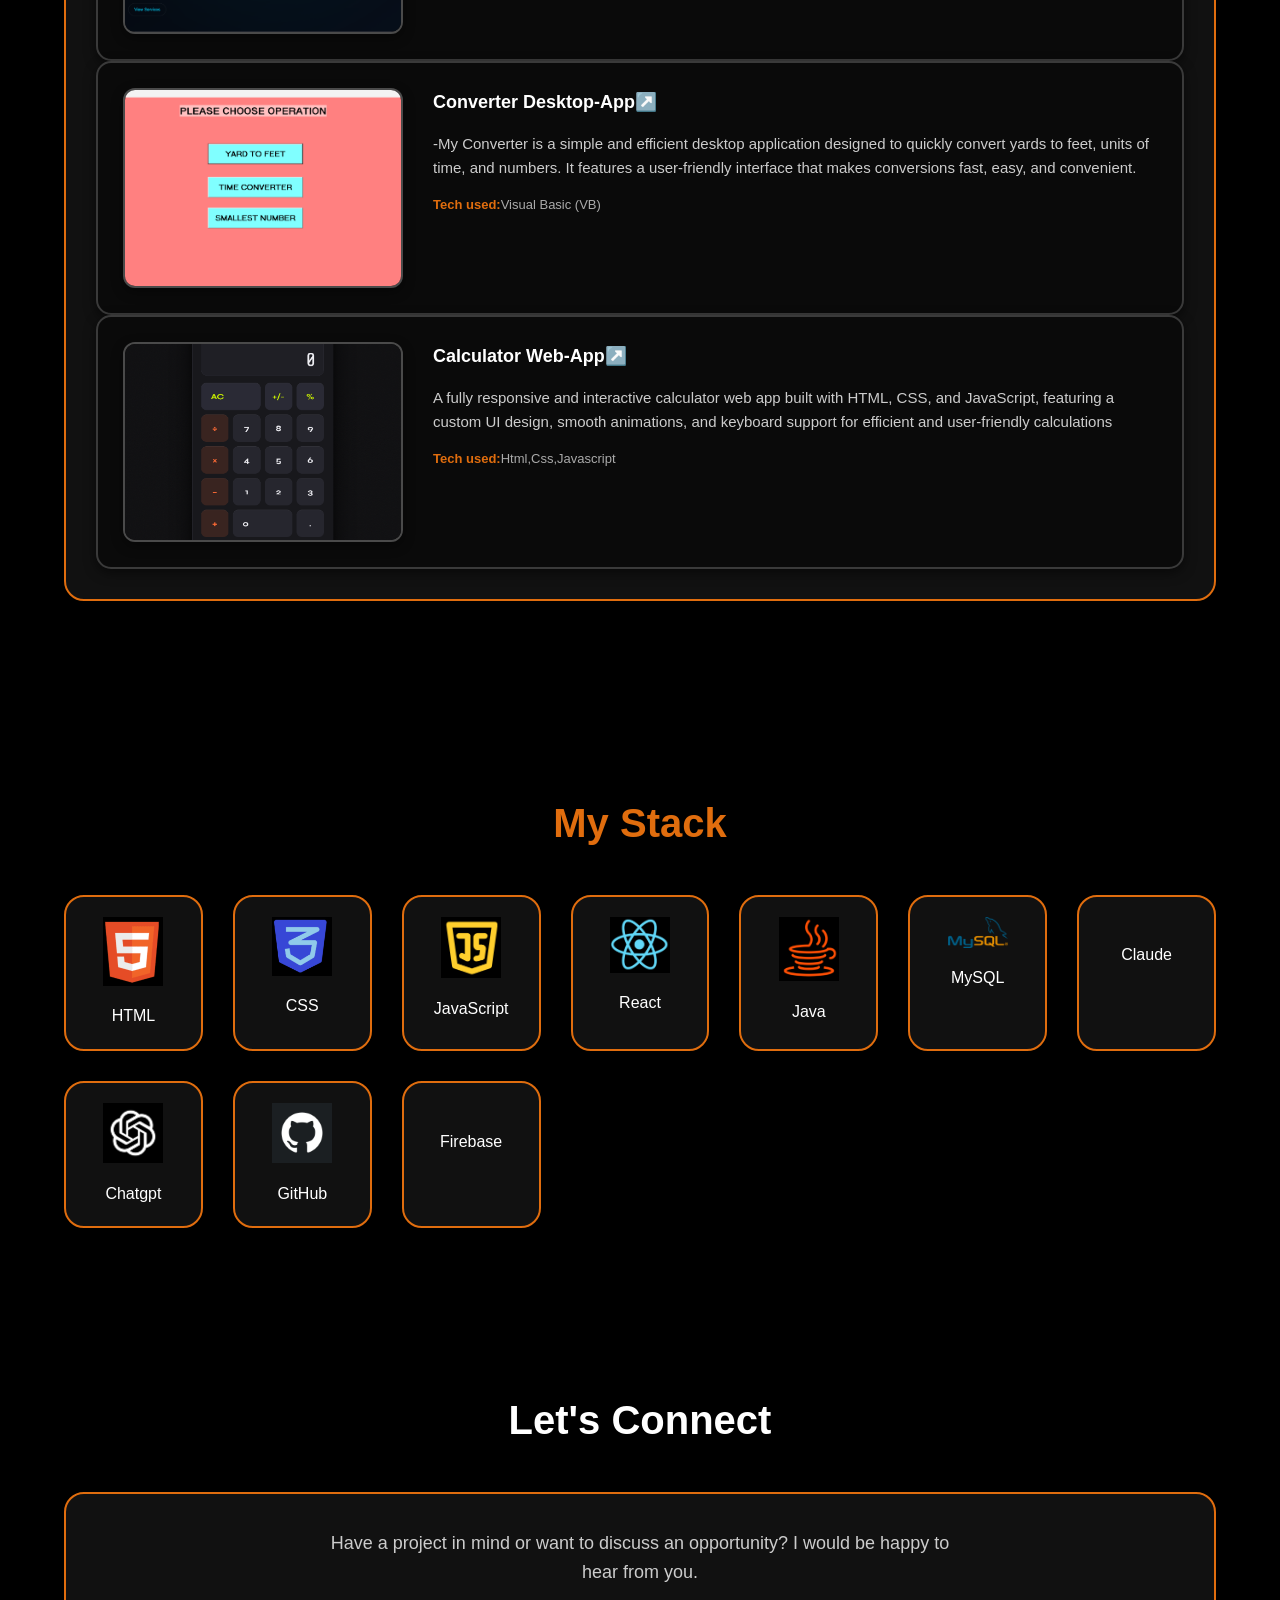
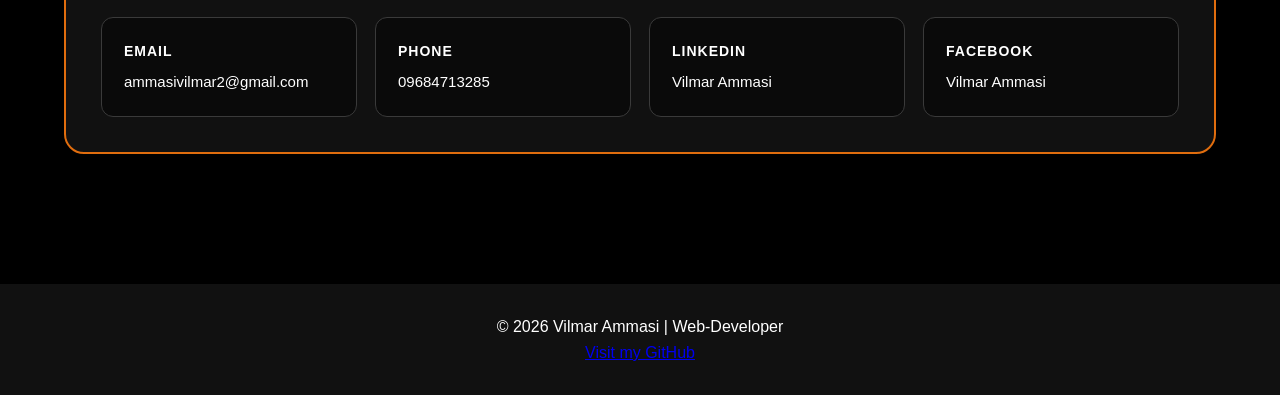
==== commit 425a0607: "Update fmt.Println message from 'Hello' to 'Goodbye'" ====
--- a/index.html
+++ b/index.html
@@ -237,6 +237,33 @@
 
 <li class="project-card-item">
     <div class="project-card">
+       <a href="https://readerscafe.github.io/Readers/Cafe" target="_blank" class="project-image-link">
+        <img src="img/readers.png" alt="Macrologic Project" class="project-thumbnail">
+      </a>
+      <div class="project-content">
+        <h4> <a href="https://readerscafe.github.io/Readers/Cafe" target="_blank">Reader's Café<span class="link-arrow">↗️</span> </a> </h4>     
+        <p class="project-description">A cozy café concept that combines the love of great coffee with the joy of reading.
+          The project focuses on creating a warm, inviting brand experience inspired by books, locally roasted coffee, and a relaxing library atmosphere.</p>
+        <p class="tech-used"><strong>Tech used:</strong>Html,Css,Javascript</p>
+      </div>
+    </div>
+  </li>
+
+<br>
+
+
+
+
+
+        
+
+
+
+
+
+
+<li class="project-card-item">
+    <div class="project-card">
      <a href="https://hydrautech.github.io/repo/" target="_blank" class="project-image-link">
         <img src="img/hydro.png" alt="Macrologic Project" class="project-thumbnail">
       </a>
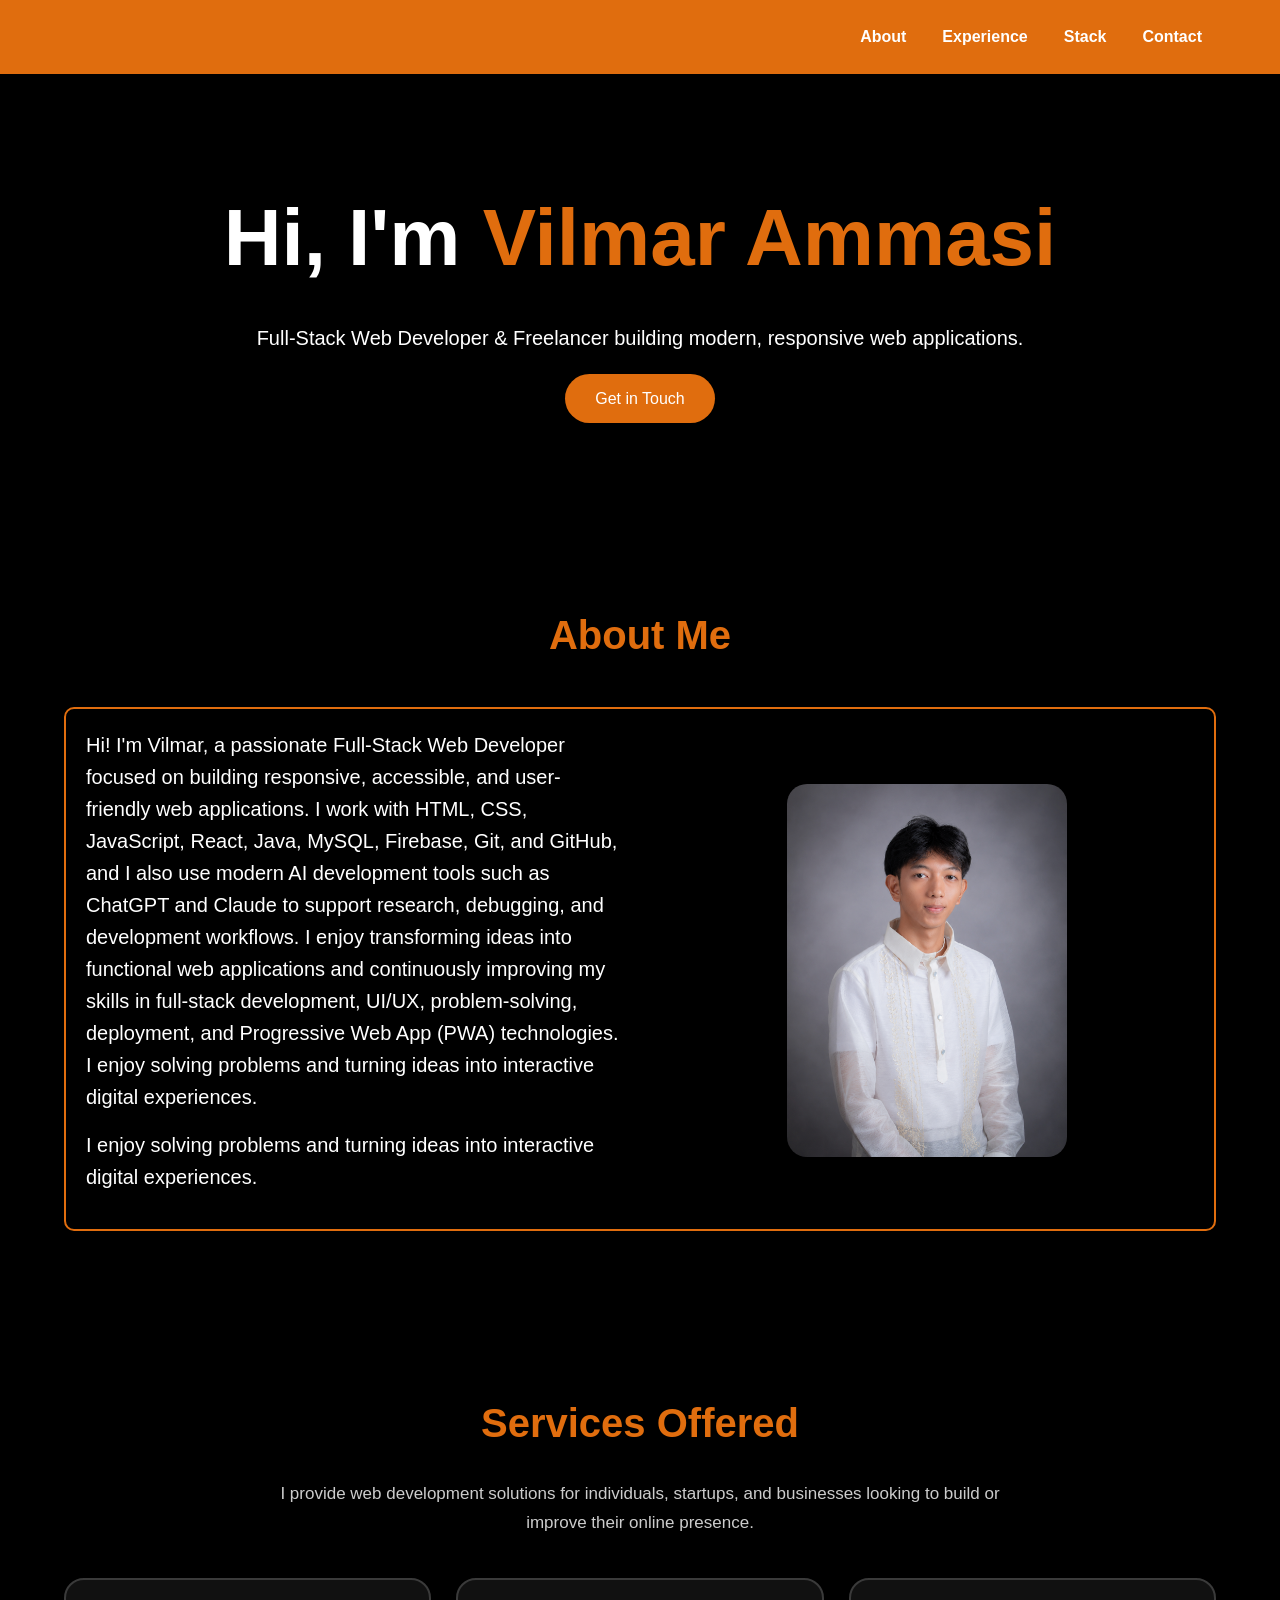
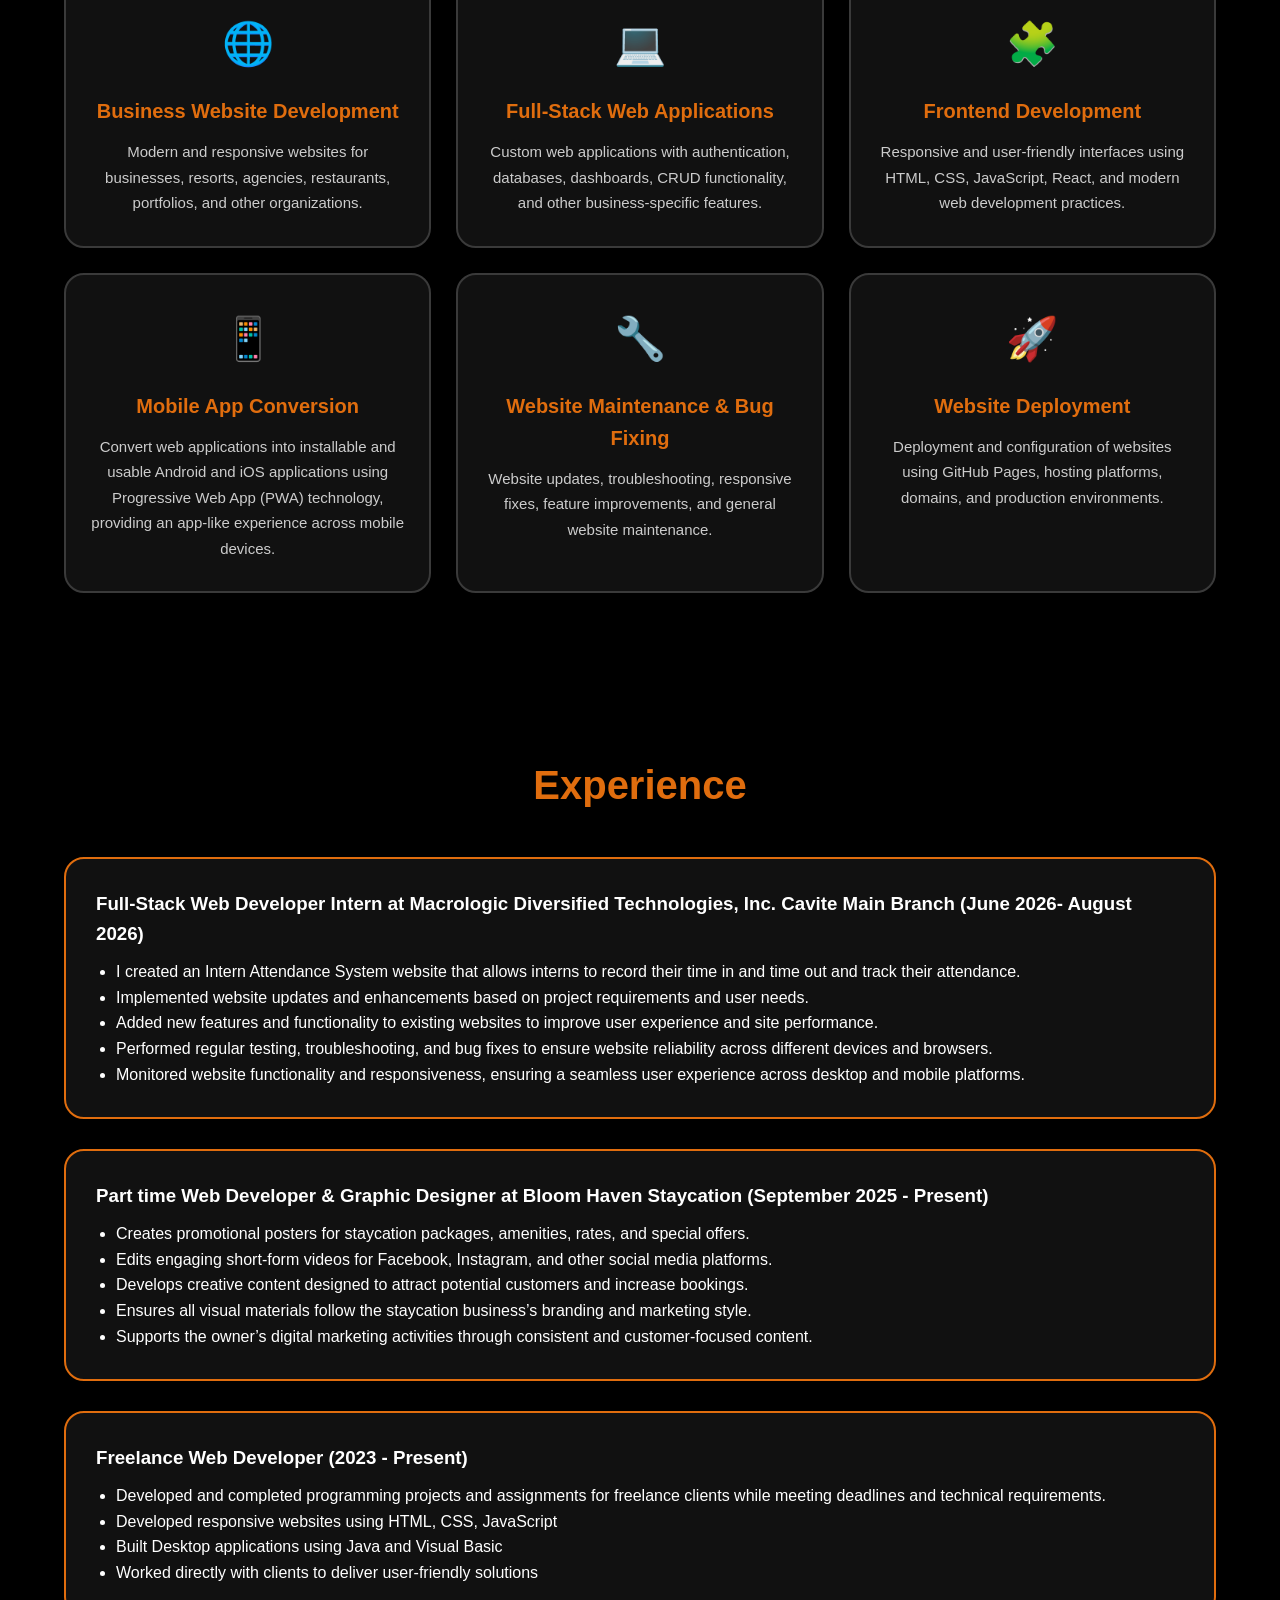
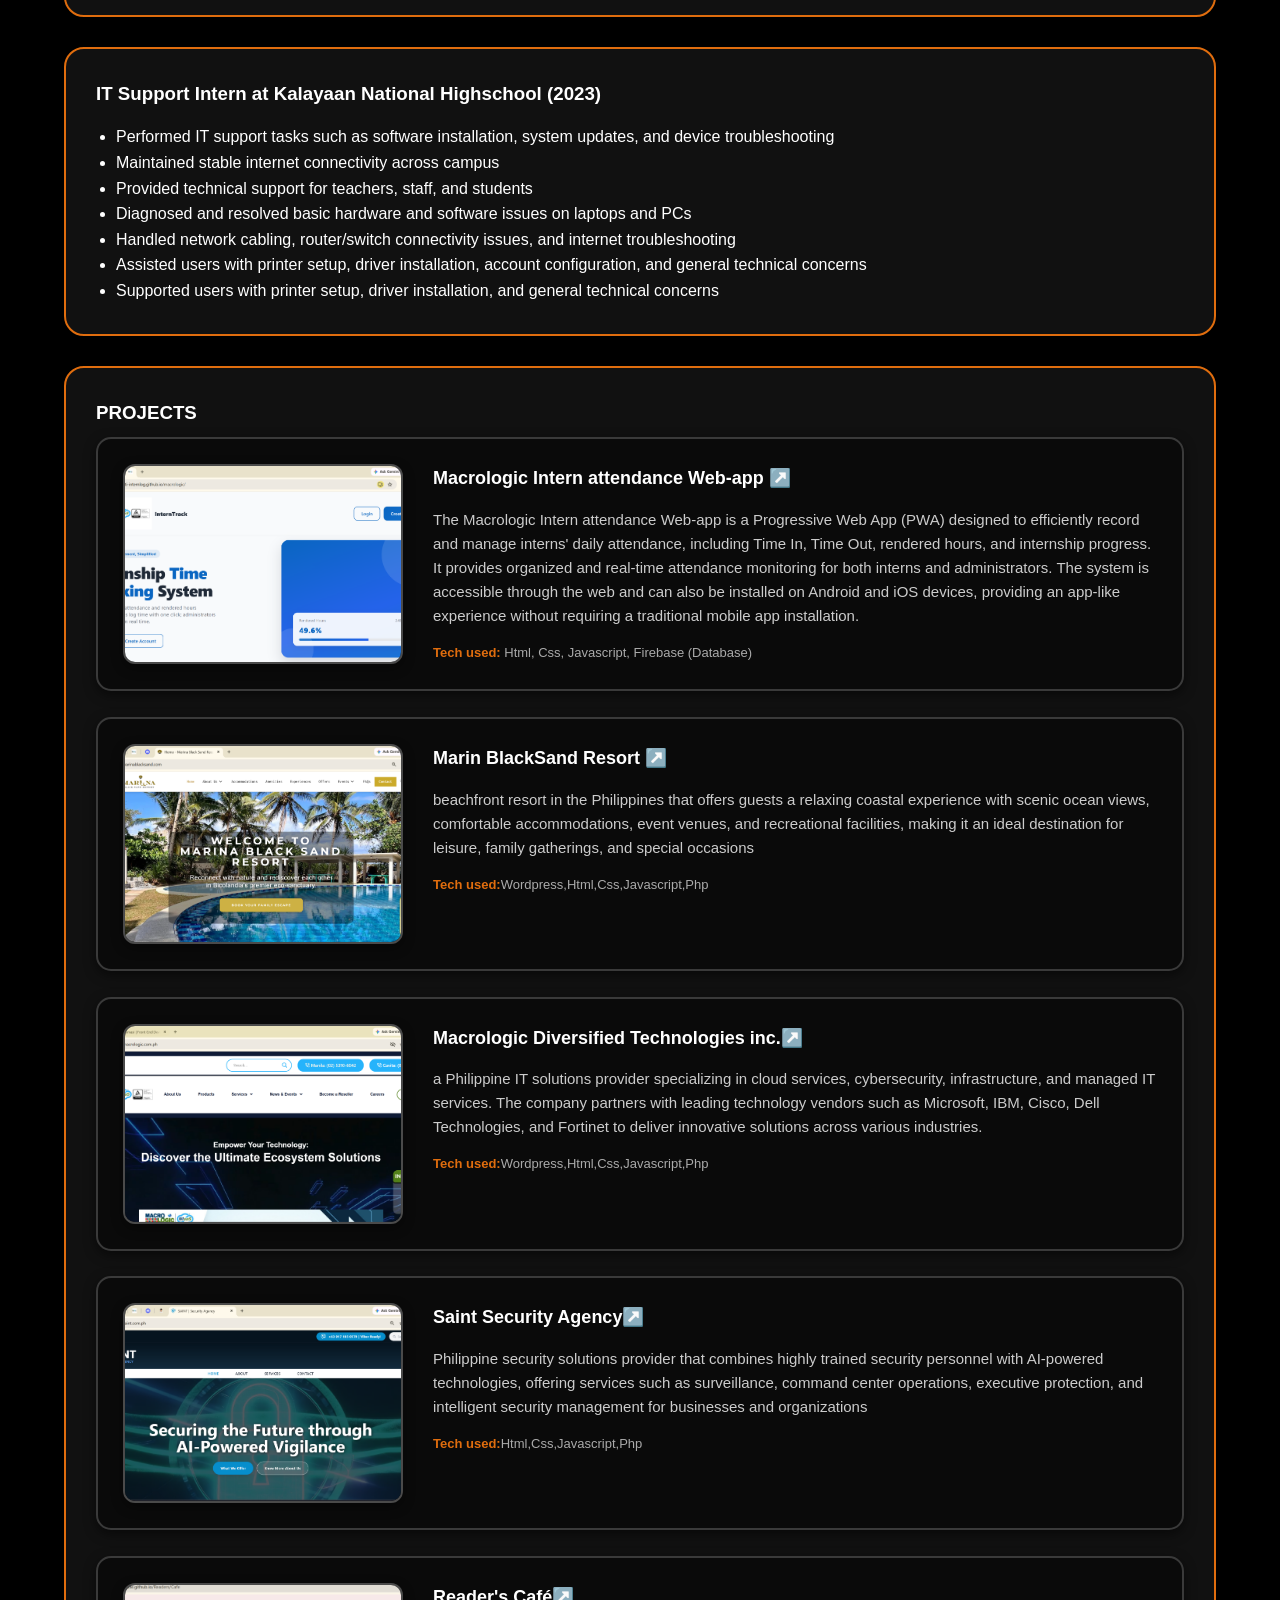
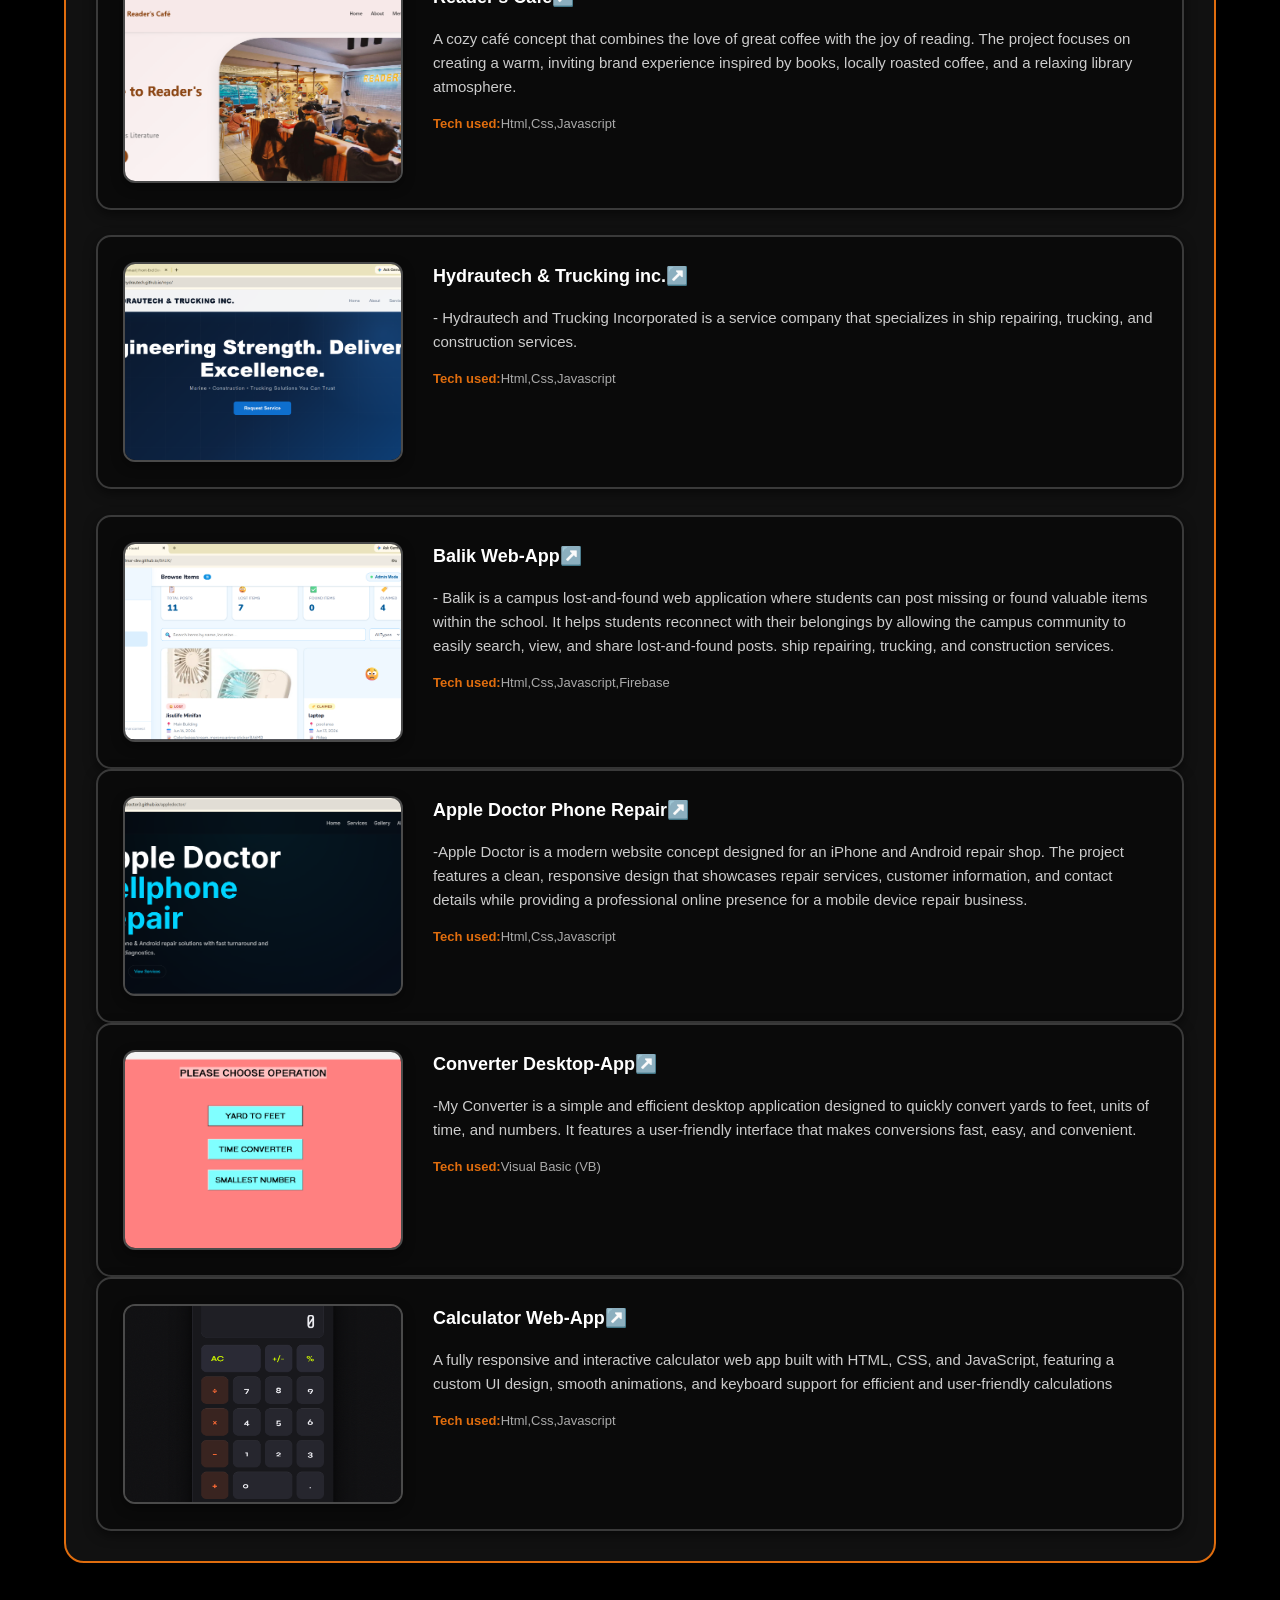
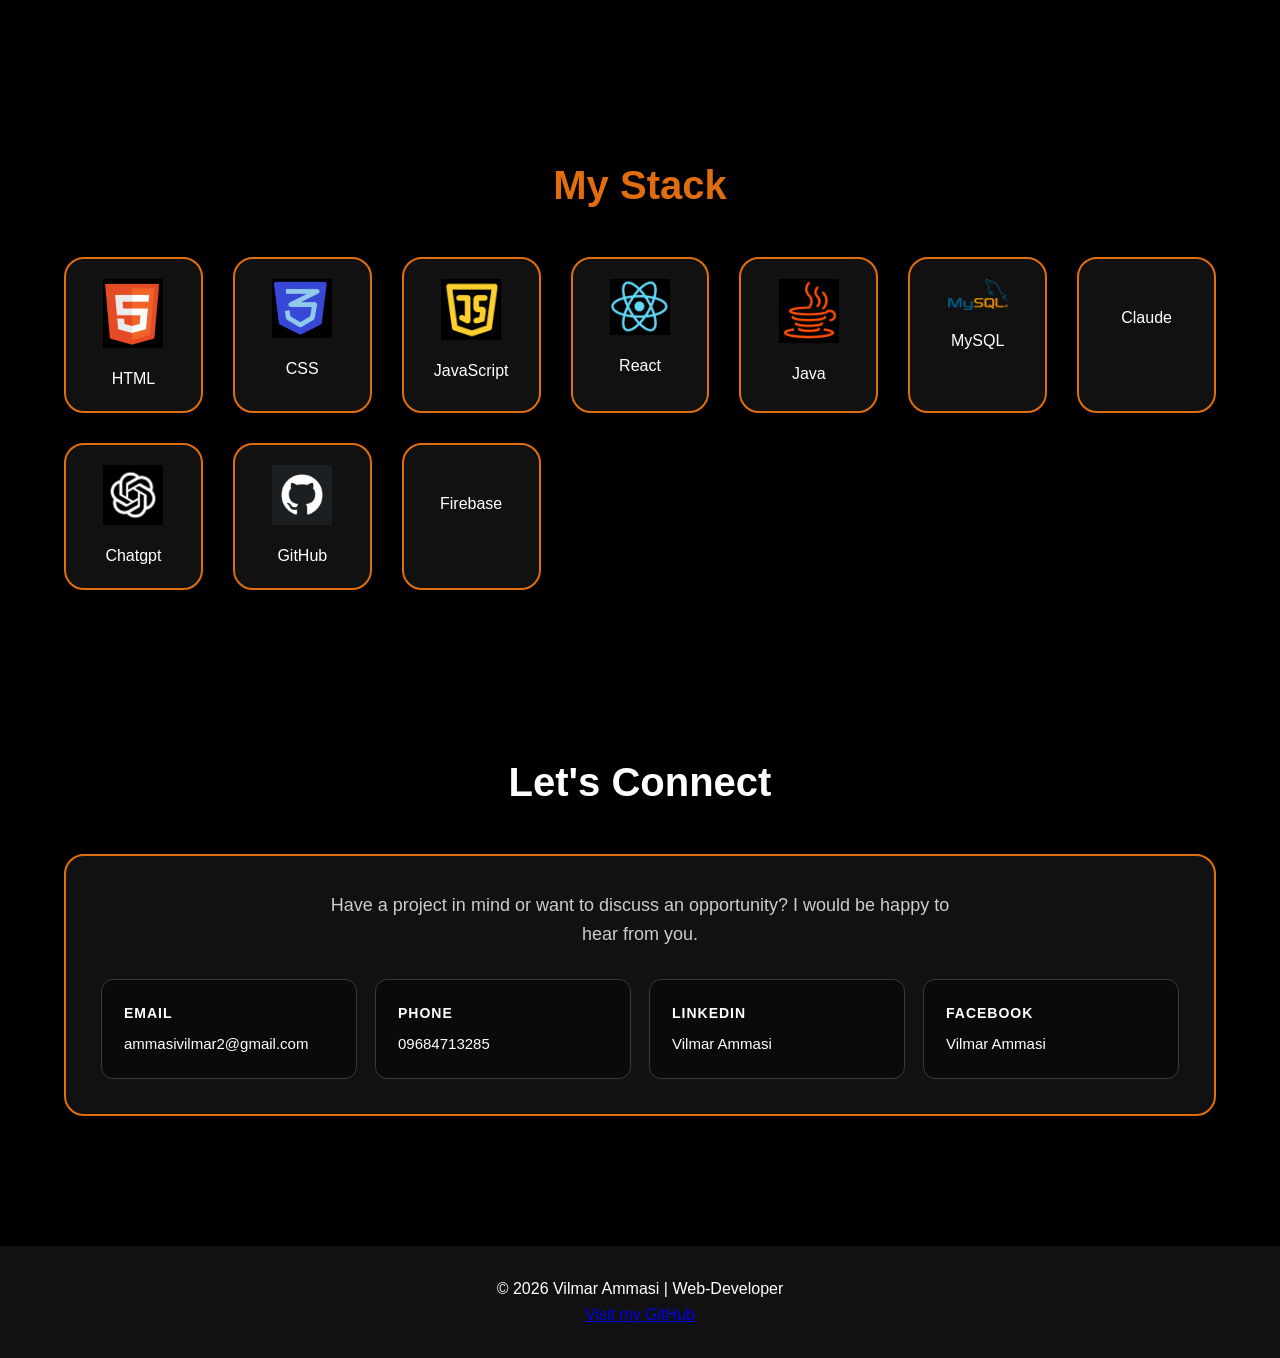
==== commit 4f562dfa: "Update index.html" ====
--- a/index.html
+++ b/index.html
@@ -83,6 +83,103 @@
   </div>  
 </section>
 
+
+
+
+
+
+
+
+
+
+
+
+<section id="services">
+  <div class="container">
+    <h2 class="section-title">Services Offered</h2>
+
+    <p class="services-intro">
+      I provide web development solutions for individuals, startups, and
+      businesses looking to build or improve their online presence.
+    </p>
+
+    <div class="services-grid">
+
+      <div class="service-card">
+        <div class="service-icon">🌐</div>
+        <h3>Business Website Development</h3>
+        <p>
+          Modern and responsive websites for businesses, resorts, agencies,
+          restaurants, portfolios, and other organizations.
+        </p>
+      </div>
+
+      <div class="service-card">
+        <div class="service-icon">💻</div>
+        <h3>Full-Stack Web Applications</h3>
+        <p>
+          Custom web applications with authentication, databases, dashboards,
+          CRUD functionality, and other business-specific features.
+        </p>
+      </div>
+
+      <div class="service-card">
+        <div class="service-icon">  🧩</div>
+        <h3>Frontend Development</h3>
+        <p>
+          Responsive and user-friendly interfaces using HTML, CSS,
+          JavaScript, React, and modern web development practices.
+        </p>
+      </div>
+
+      <div class="service-card">
+        <div class="service-icon">📱</div>
+        <h3>Mobile App Conversion</h3>
+        <p>
+          Convert web applications into installable and usable Android and iOS
+           applications using Progressive Web App (PWA) technology, providing an app-like 
+           experience across mobile devices.
+        </p>
+      </div>
+
+      <div class="service-card">
+        <div class="service-icon">🔧</div>
+        <h3>Website Maintenance & Bug Fixing</h3>
+        <p>
+          Website updates, troubleshooting, responsive fixes, feature
+          improvements, and general website maintenance.
+        </p>
+      </div>
+
+      <div class="service-card">
+        <div class="service-icon">🚀</div>
+        <h3>Website Deployment</h3>
+        <p>
+          Deployment and configuration of websites using GitHub Pages,
+          hosting platforms, domains, and production environments.
+        </p>
+      </div>
+
+    </div>
+  </div>
+</section>
+
+
+
+
+
+
+
+
+
+
+
+
+
+
+
+  
+
 <!-- EXPERIENCE -->
 <section id="experience">
   <div class="container">
--- a/landing.css
+++ b/landing.css
@@ -702,3 +702,93 @@
     transform: translateY(-3px);
   }
 }
+
+
+
+
+
+
+
+
+
+
+
+
+
+
+/*css added */
+
+
+/* SERVICES */
+.services-intro {
+  max-width: 750px;
+  margin: -15px auto 40px;
+  text-align: center;
+  color: #ccc;
+  font-size: 17px;
+  line-height: 1.7;
+}
+
+.services-grid {
+  display: grid;
+  grid-template-columns: repeat(3, 1fr);
+  gap: 25px;
+}
+
+.service-card {
+  background: #111;
+  border: 2px solid #3a3a3a;
+  border-radius: 20px;
+  padding: 30px 25px;
+  text-align: center;
+  transition: transform 0.3s ease,
+              border-color 0.3s ease,
+              box-shadow 0.3s ease;
+}
+
+.service-card:hover {
+  transform: translateY(-7px);
+  border-color: rgb(224, 109, 14);
+  box-shadow: 0 8px 25px rgba(224, 109, 14, 0.25);
+}
+
+.service-icon {
+  font-size: 42px;
+  margin-bottom: 18px;
+}
+
+.service-card h3 {
+  color: rgb(224, 109, 14);
+  margin-bottom: 12px;
+  font-size: 20px;
+}
+
+.service-card p {
+  color: #ccc;
+  font-size: 15px;
+  line-height: 1.7;
+}
+
+
+/* TABLET */
+@media (max-width: 900px) {
+  .services-grid {
+    grid-template-columns: repeat(2, 1fr);
+  }
+}
+
+
+/* MOBILE */
+@media (max-width: 600px) {
+  .services-grid {
+    grid-template-columns: 1fr;
+  }
+
+  .service-card {
+    padding: 25px 20px;
+  }
+
+  .services-intro {
+    font-size: 16px;
+  }
+}
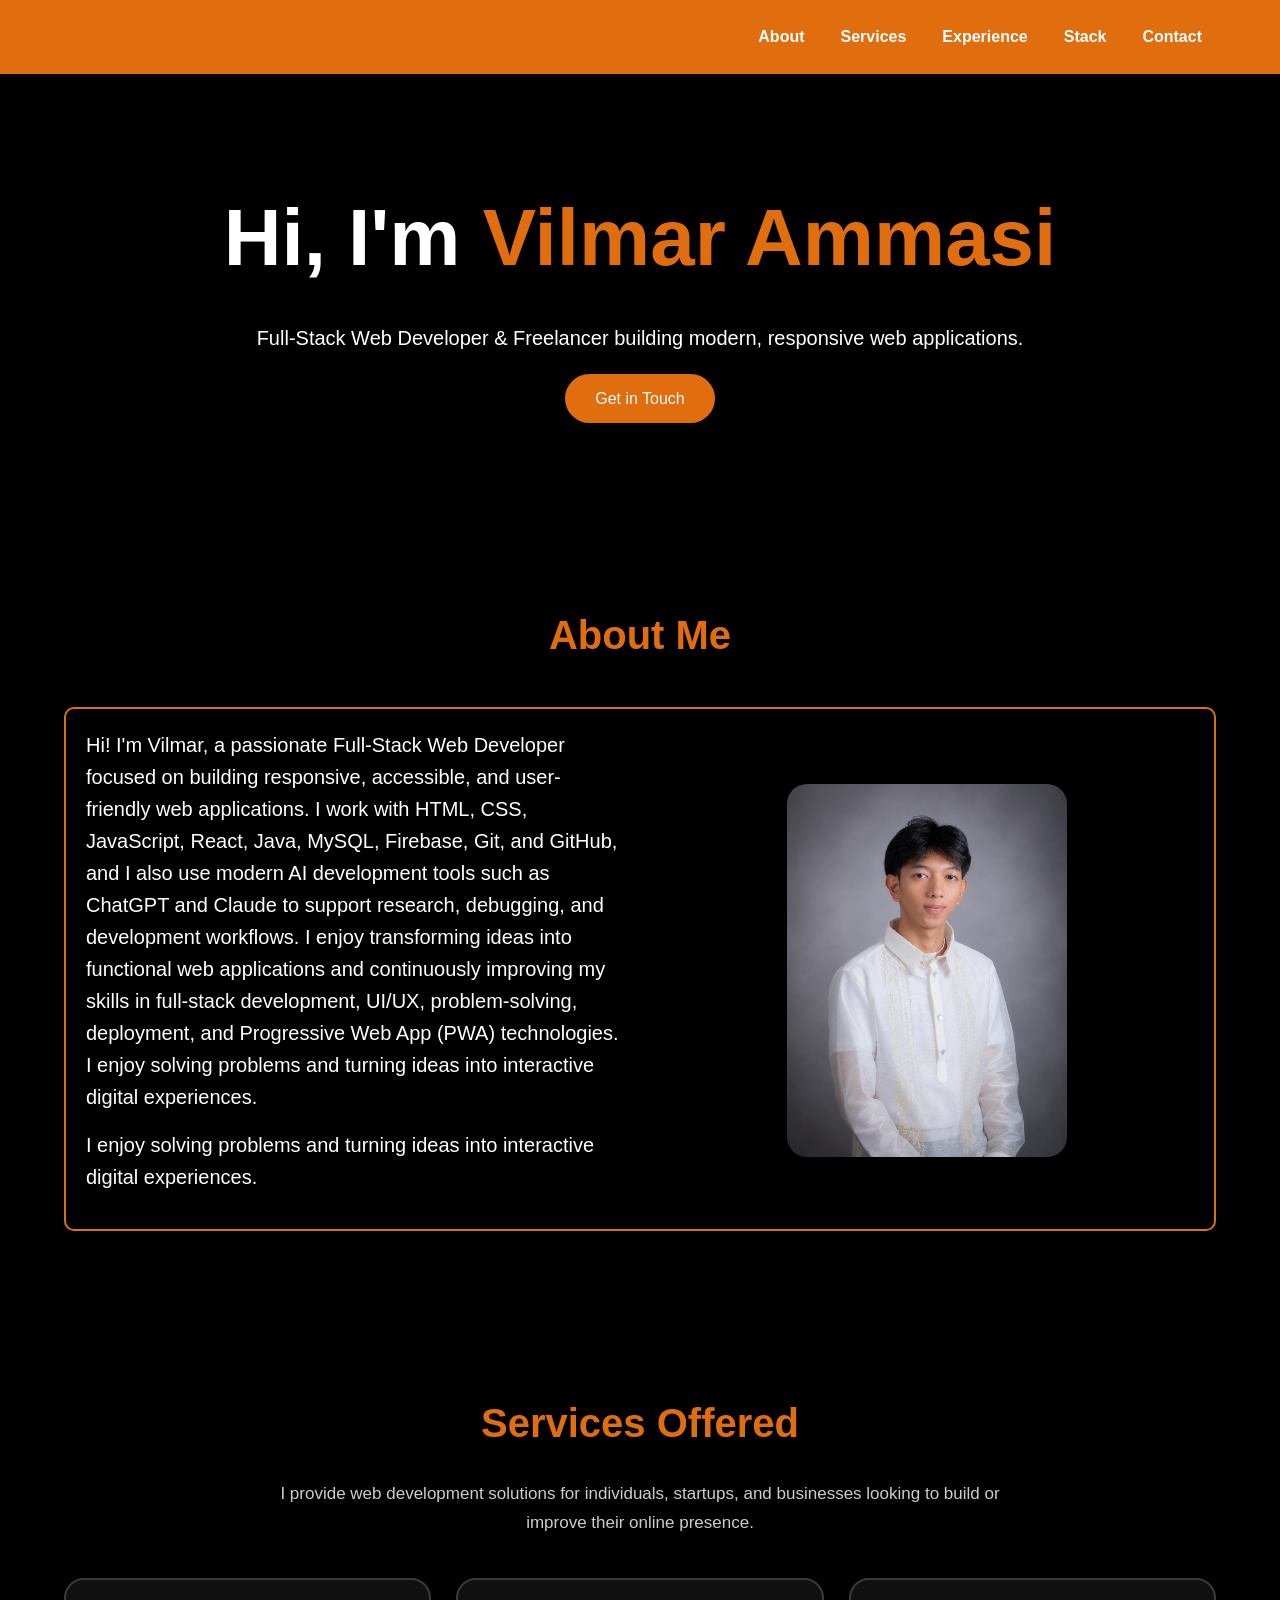
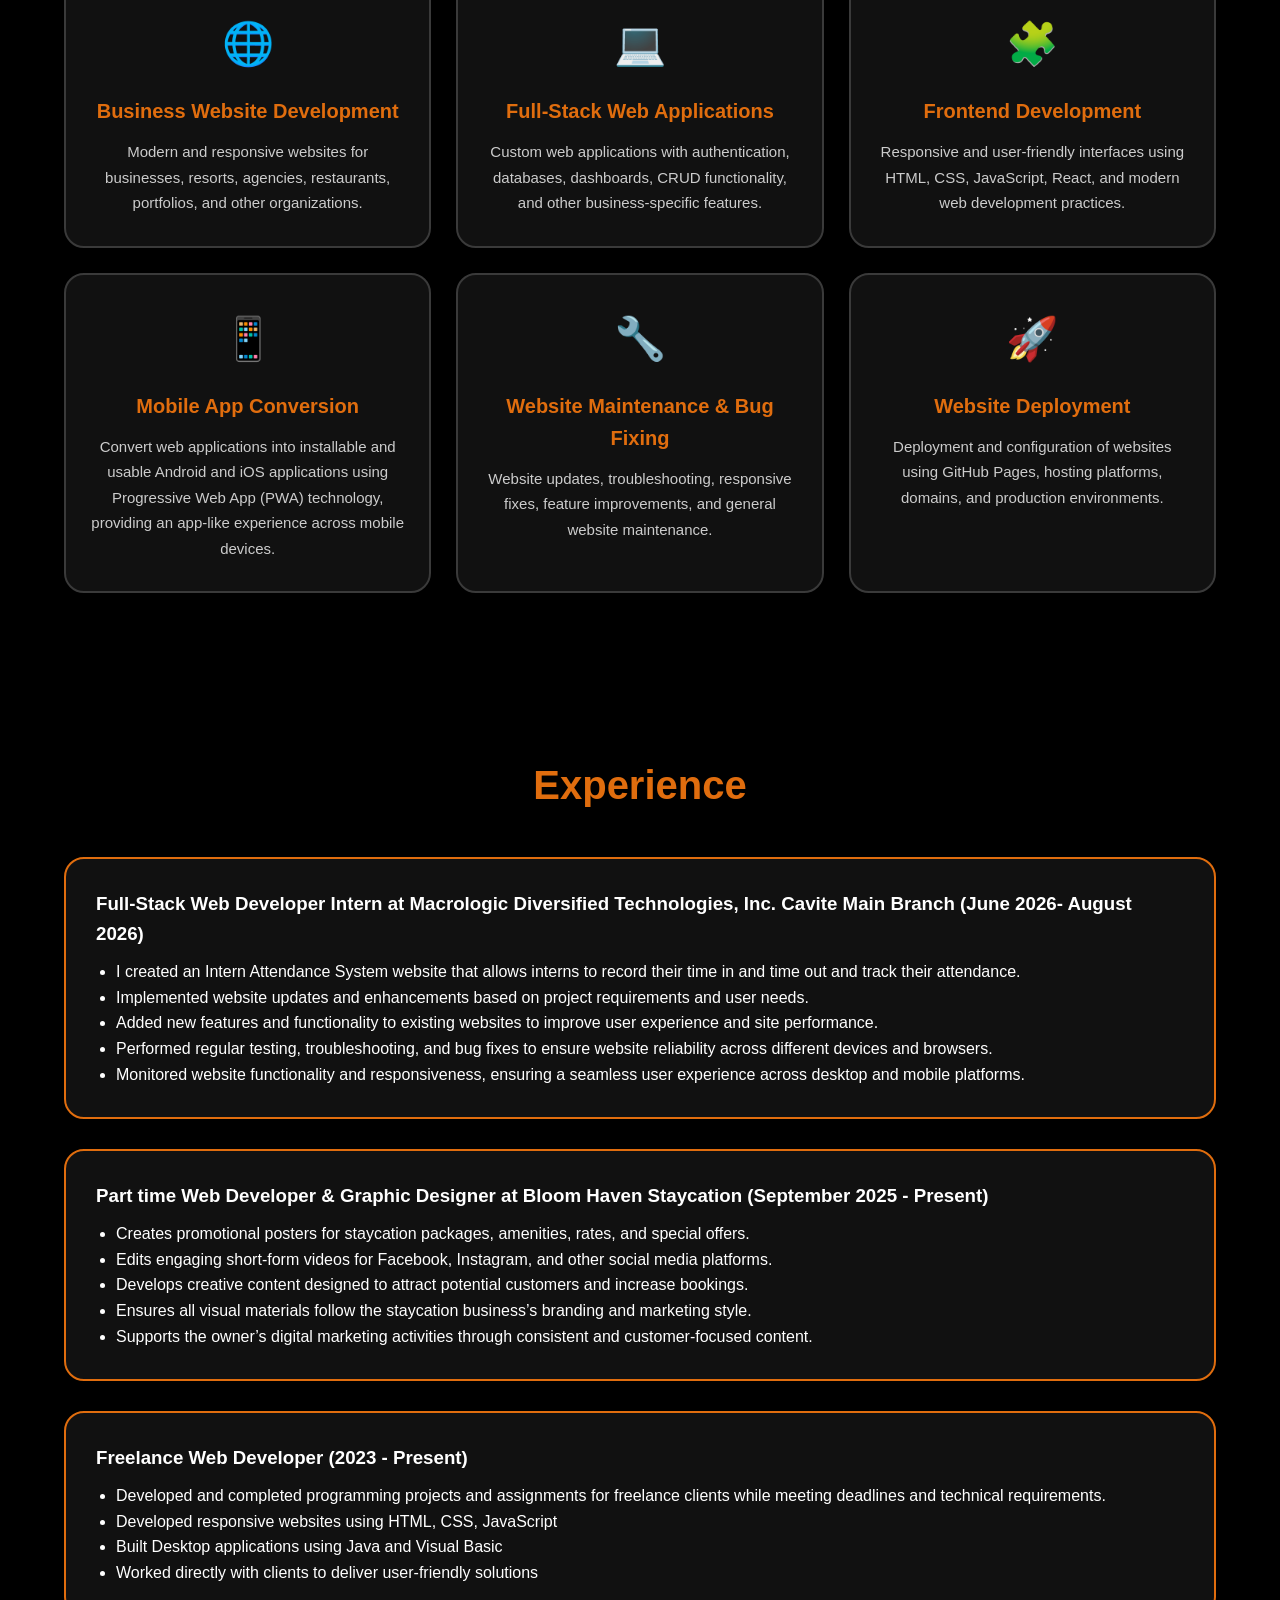
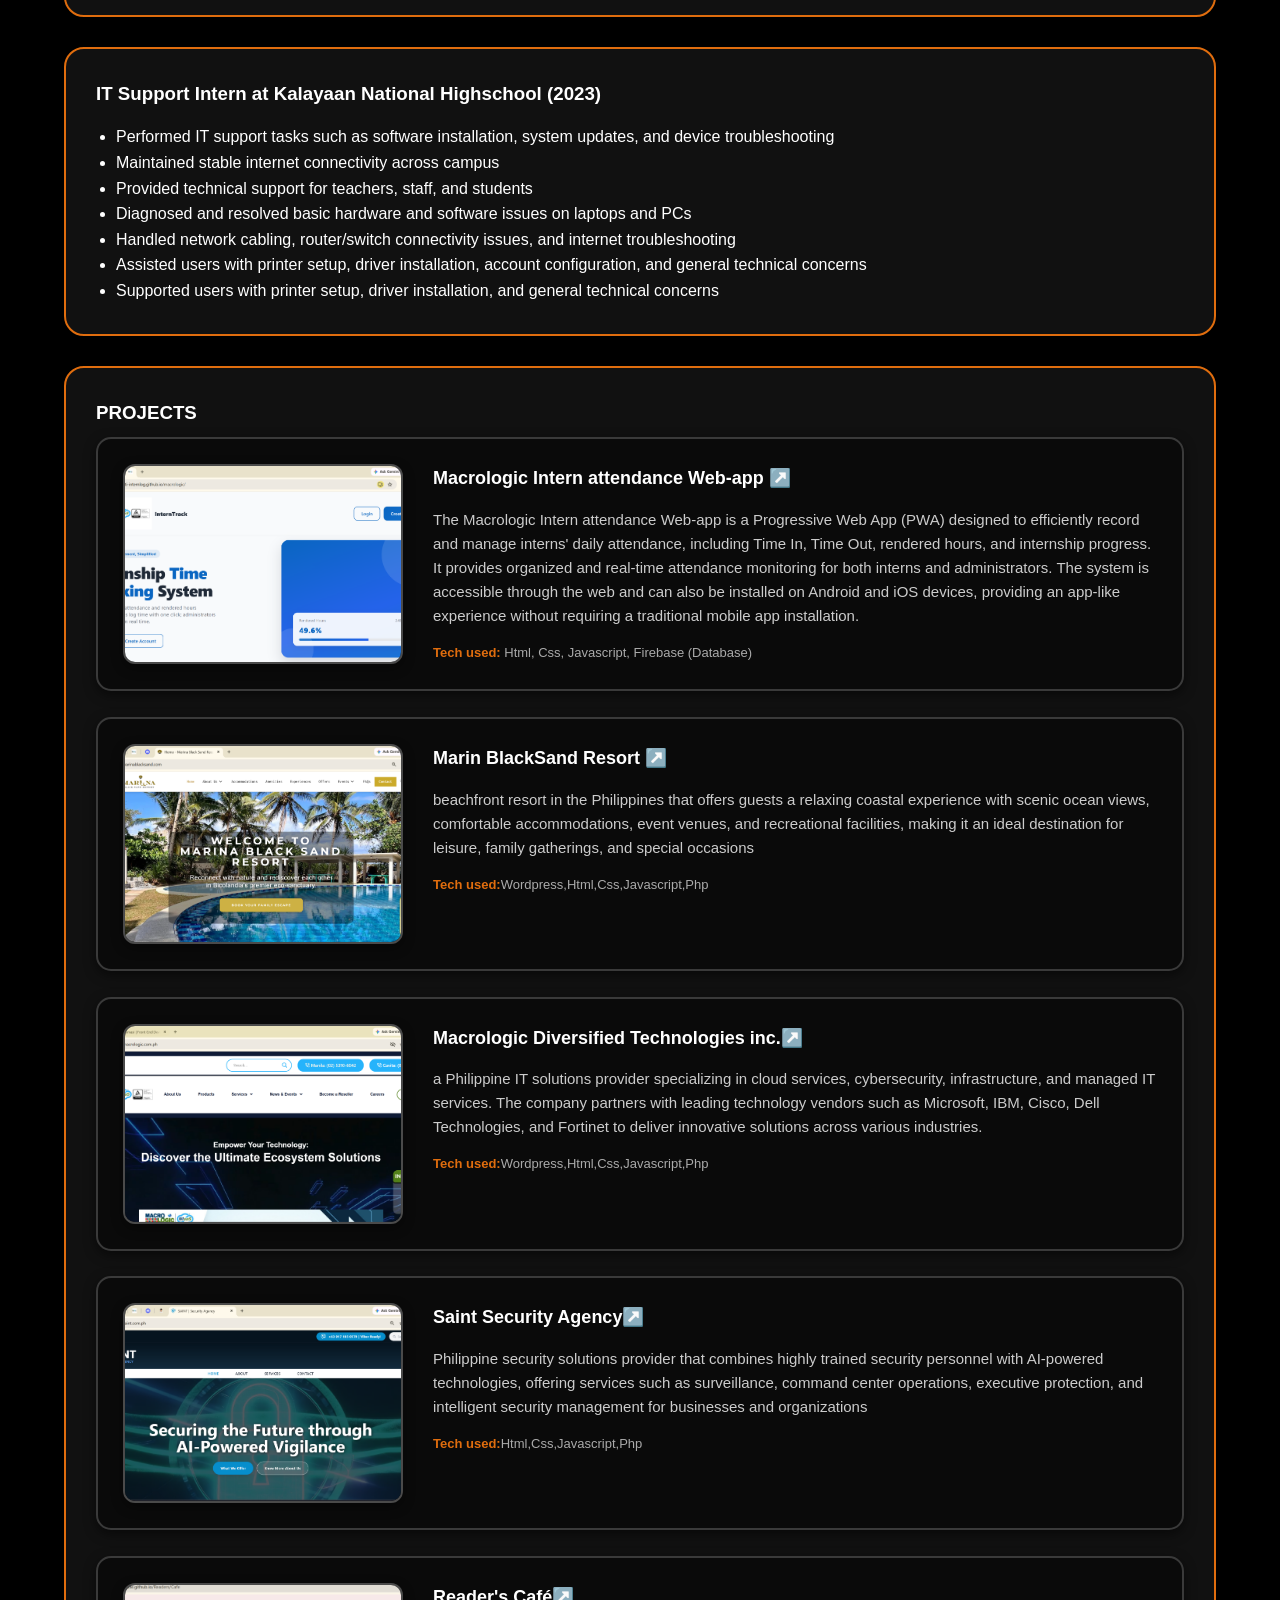
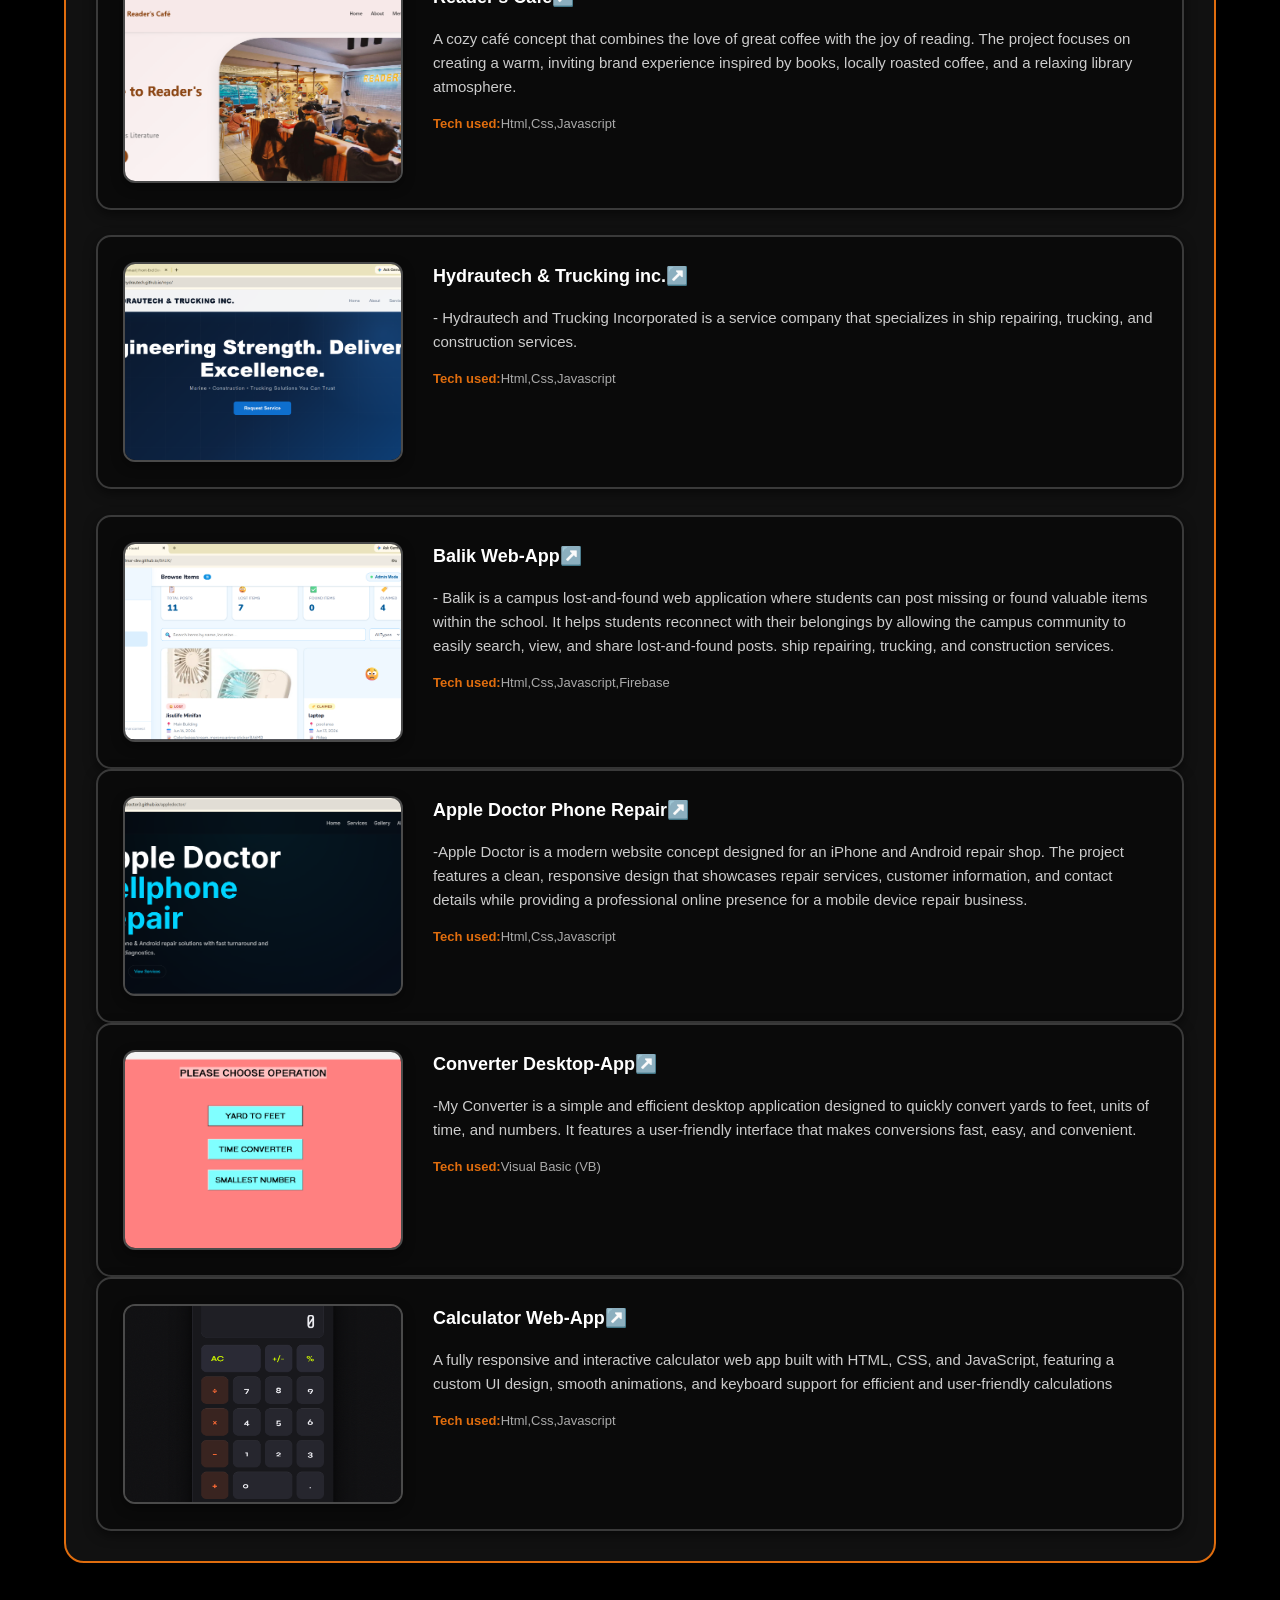
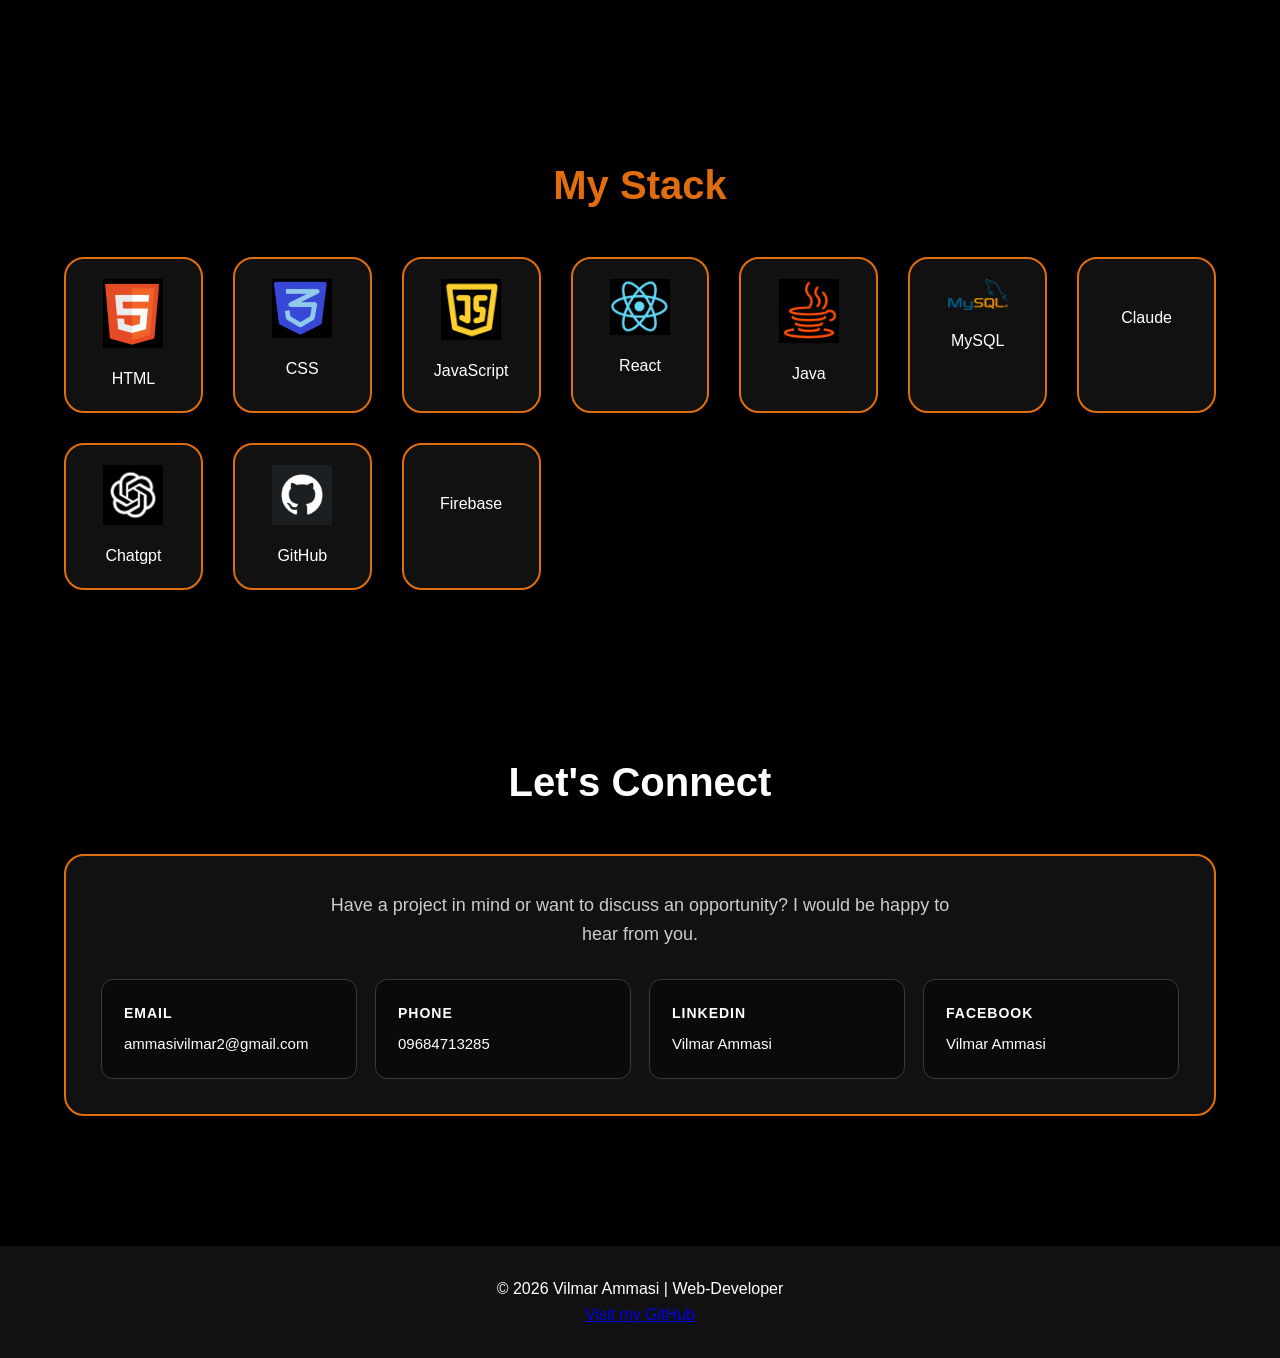
==== commit 9727a2d1: "Update index.html" ====
--- a/index.html
+++ b/index.html
@@ -27,6 +27,7 @@
 
     <ul class="nav-links" id="primary-navigation">
       <li><a href="#about">About</a></li>
+      <li> <a href="#services">Services</a></li>
       <li><a href="#experience">Experience</a></li>
       <li><a href="#stack">Stack</a></li>
       <li><a href="#contact">Contact</a></li>
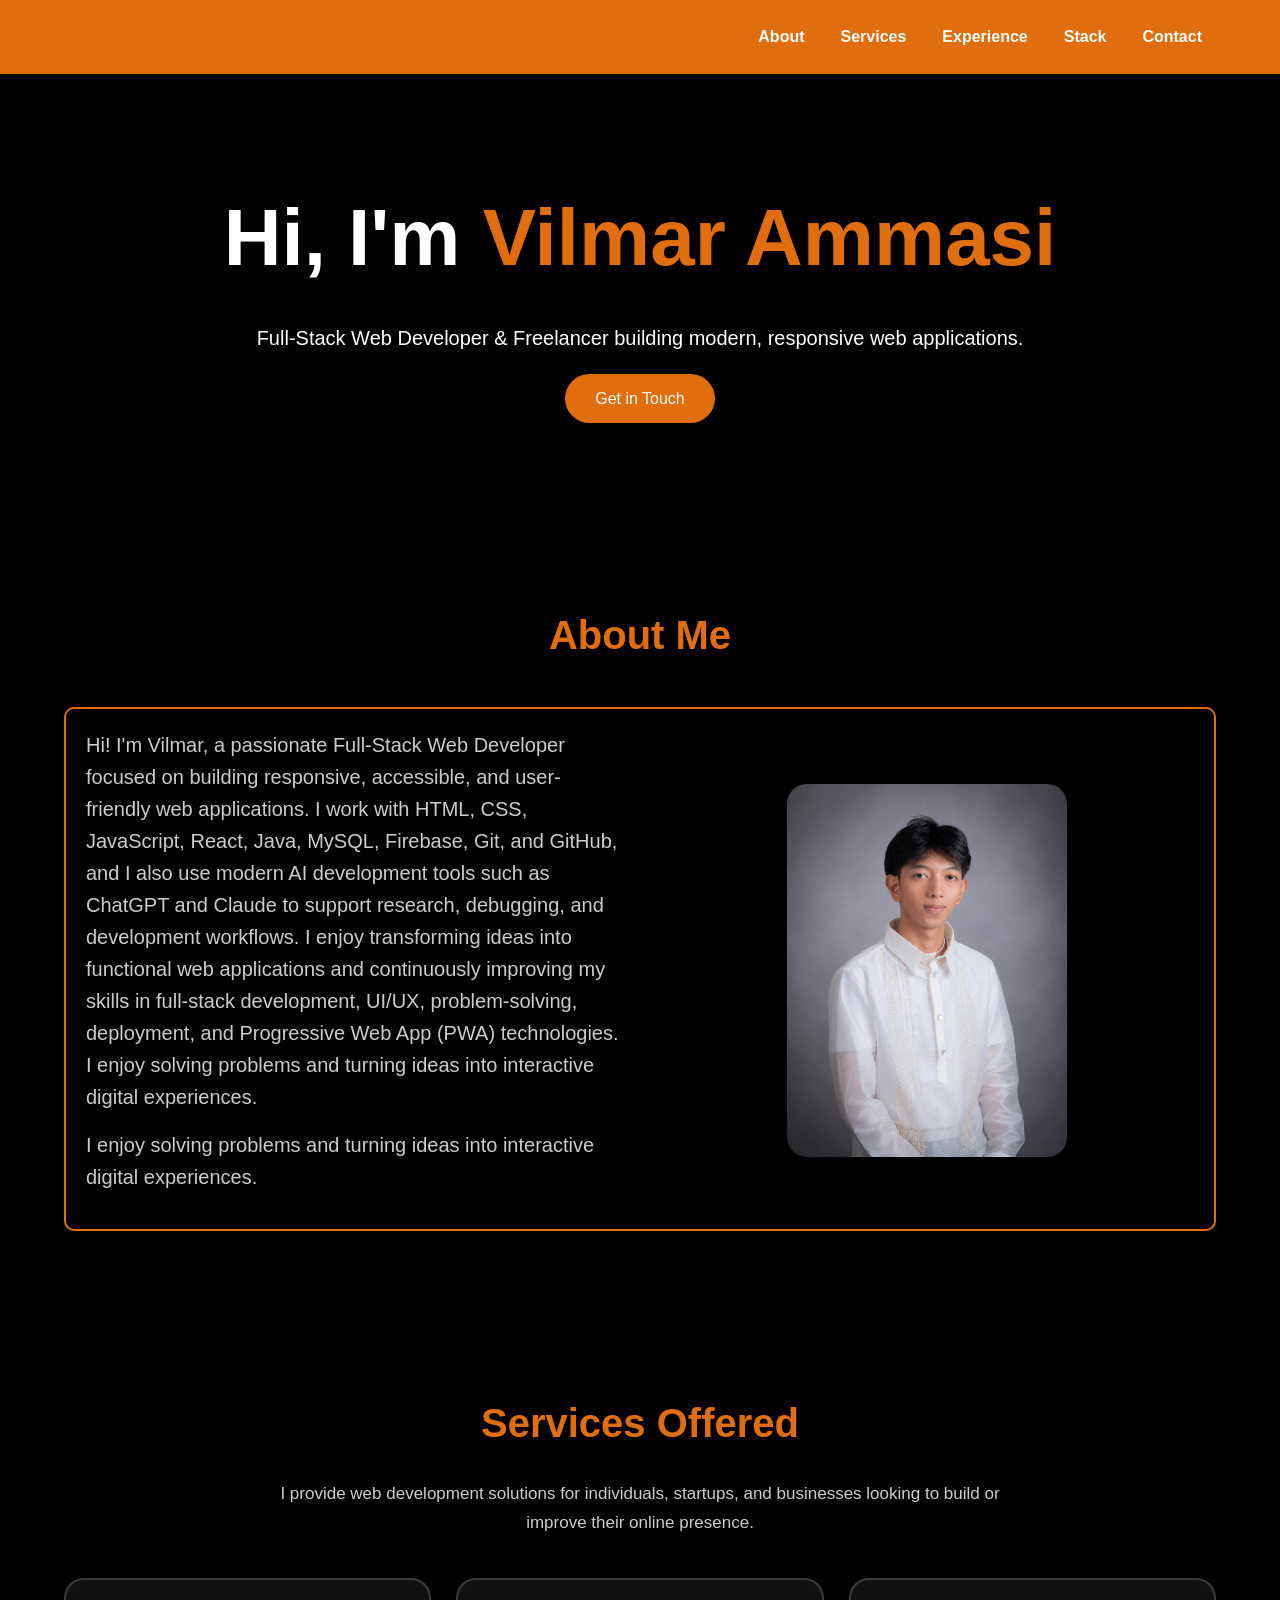
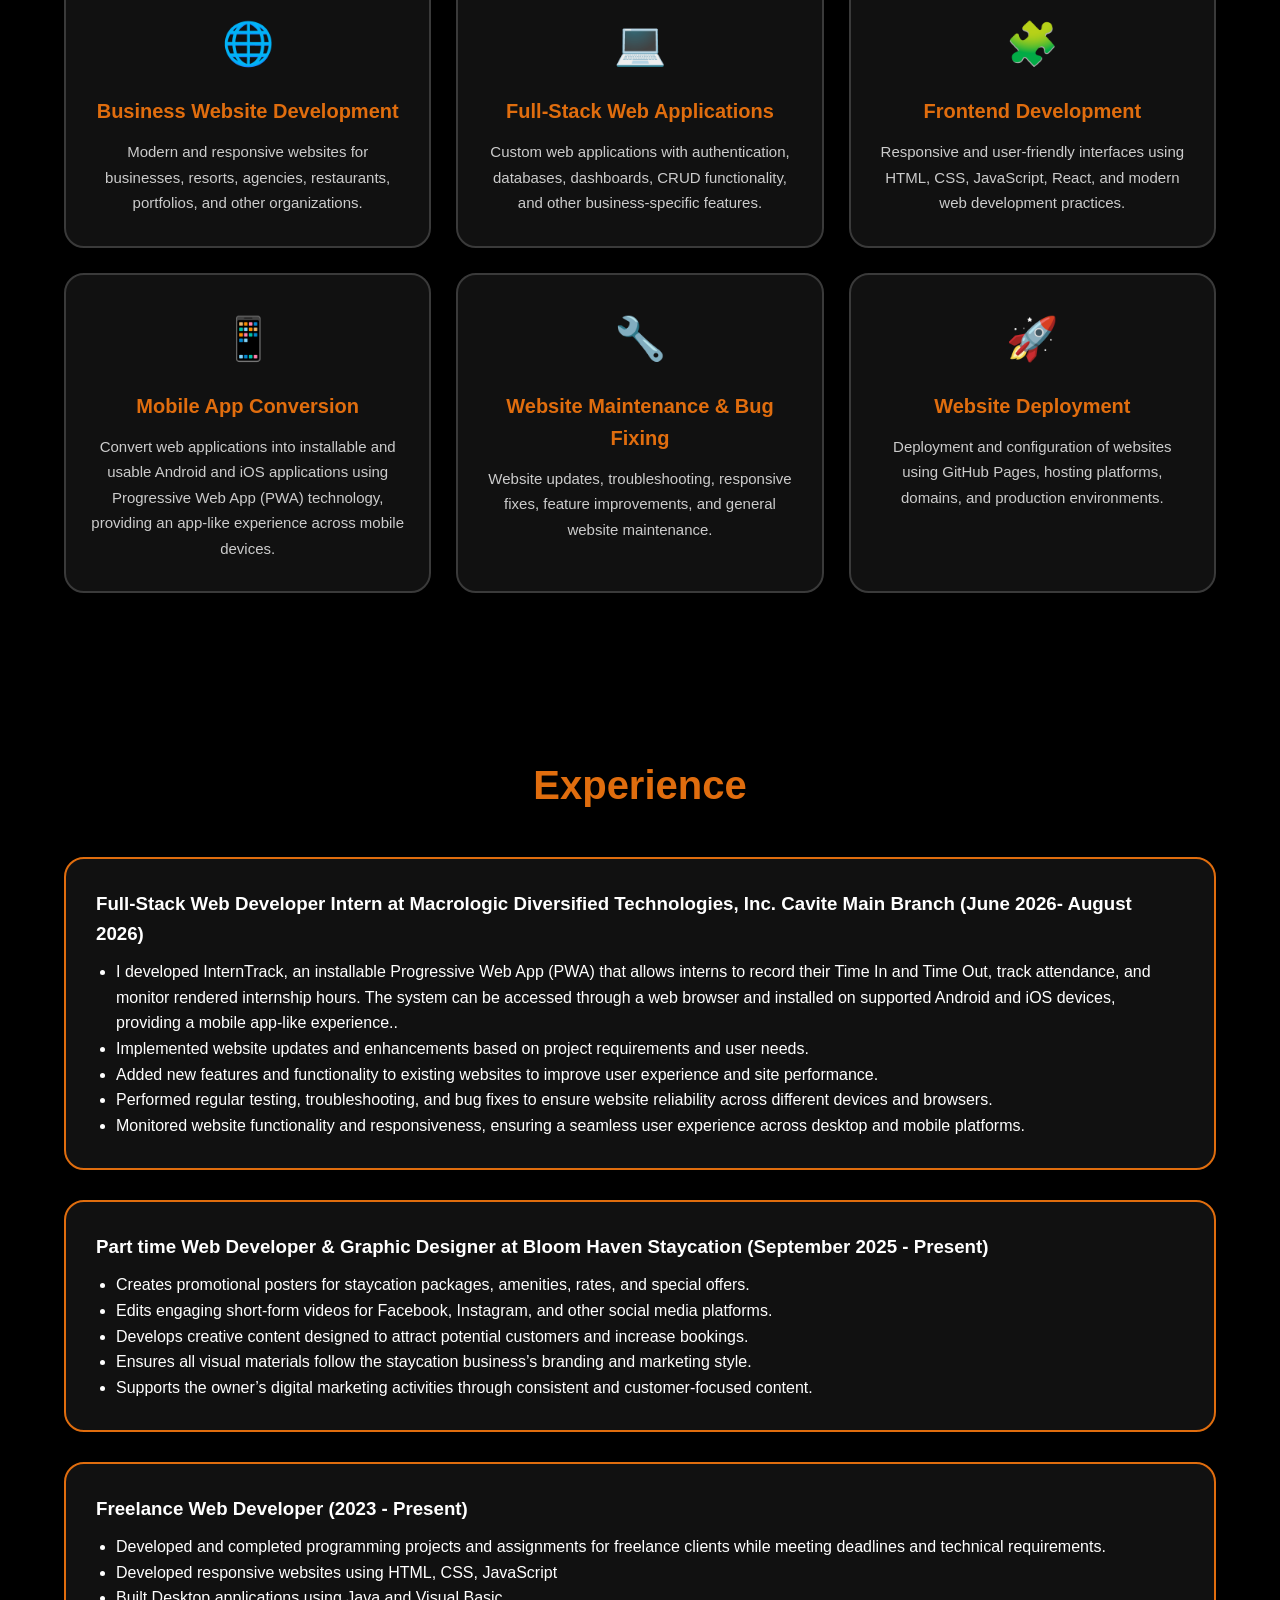
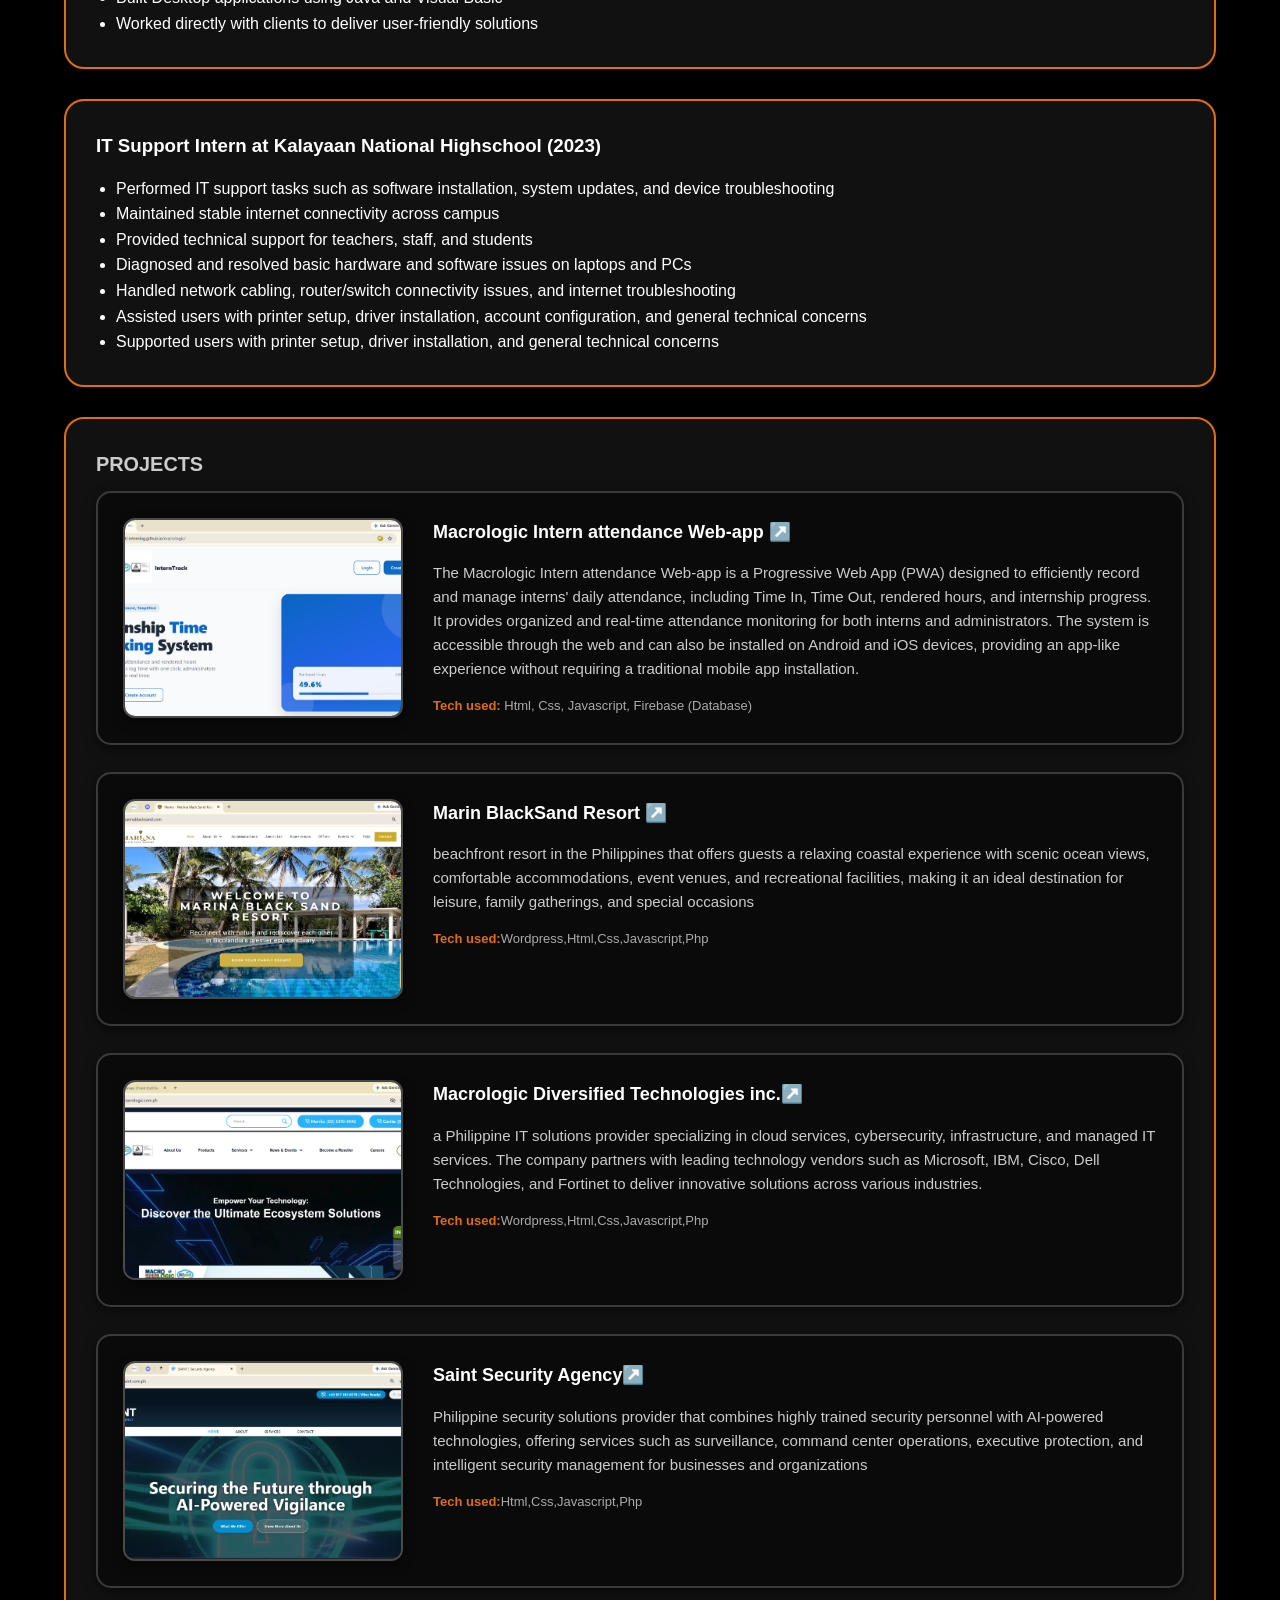
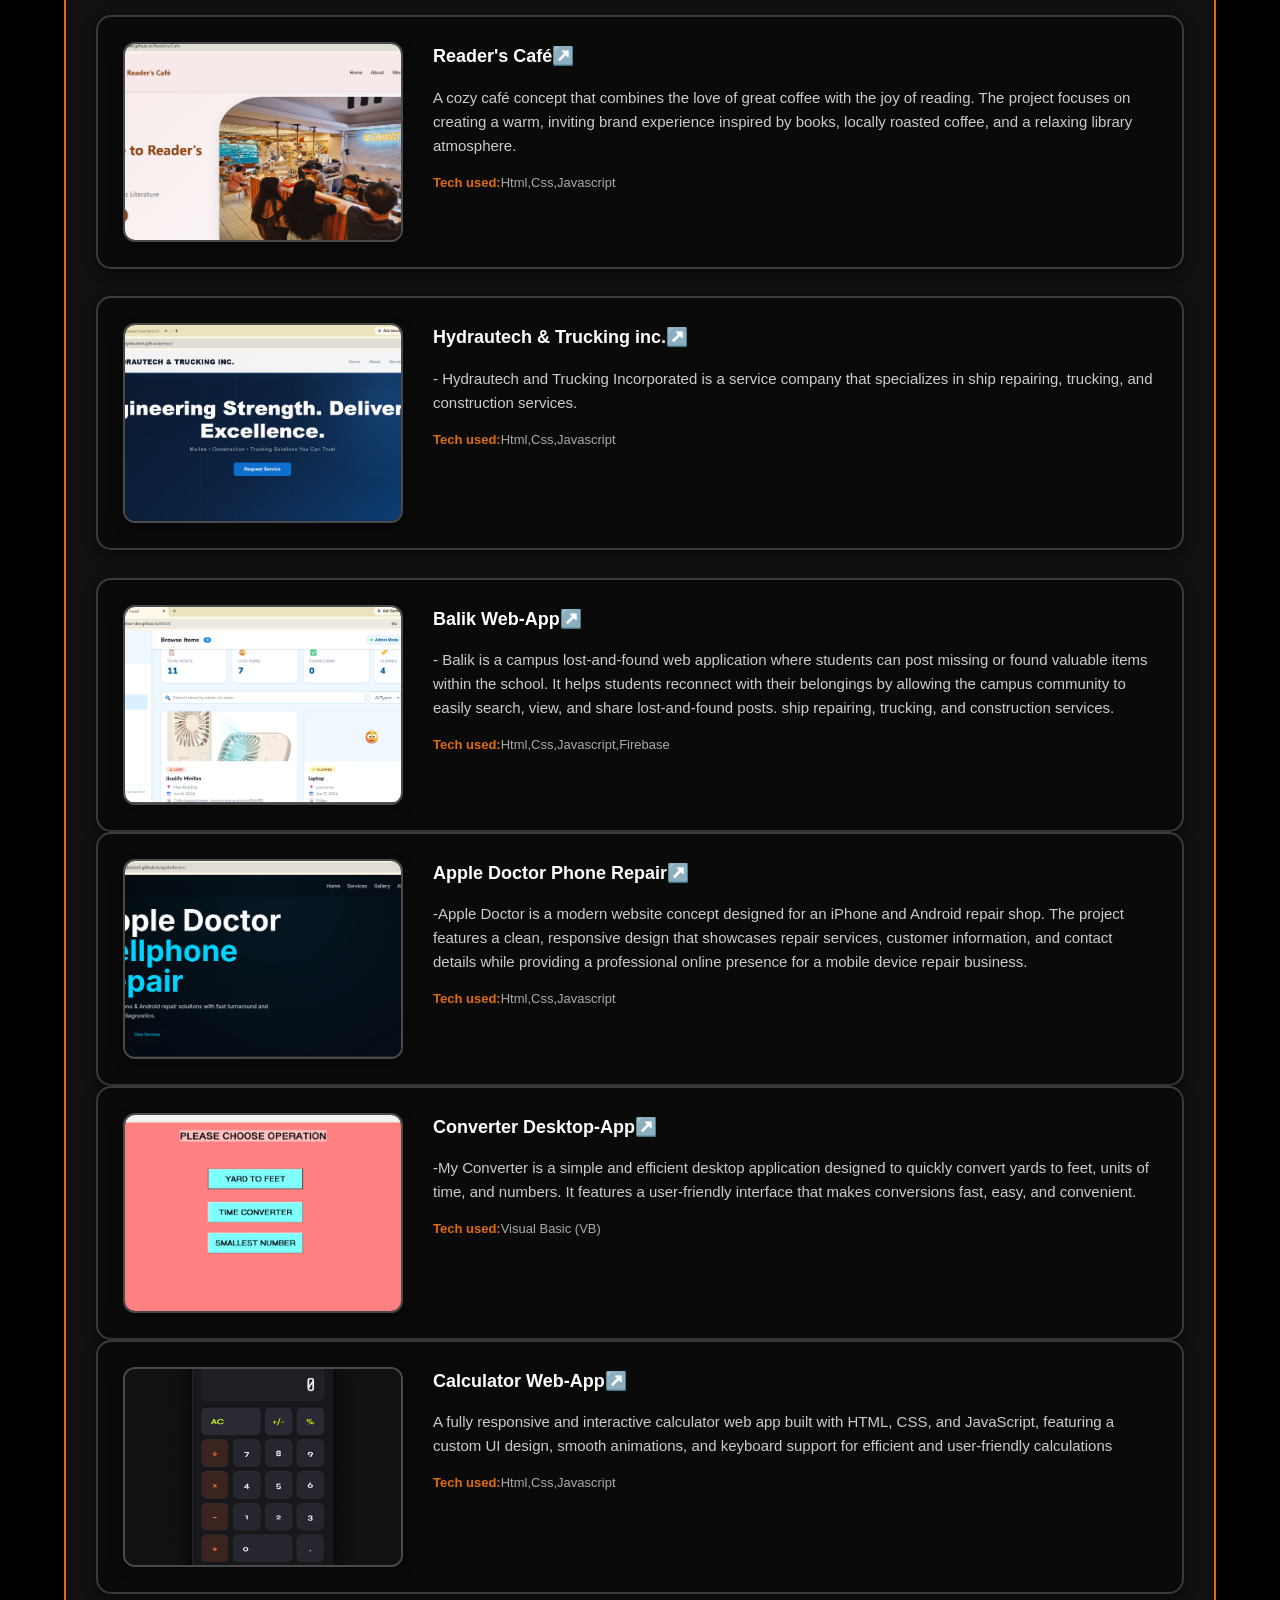
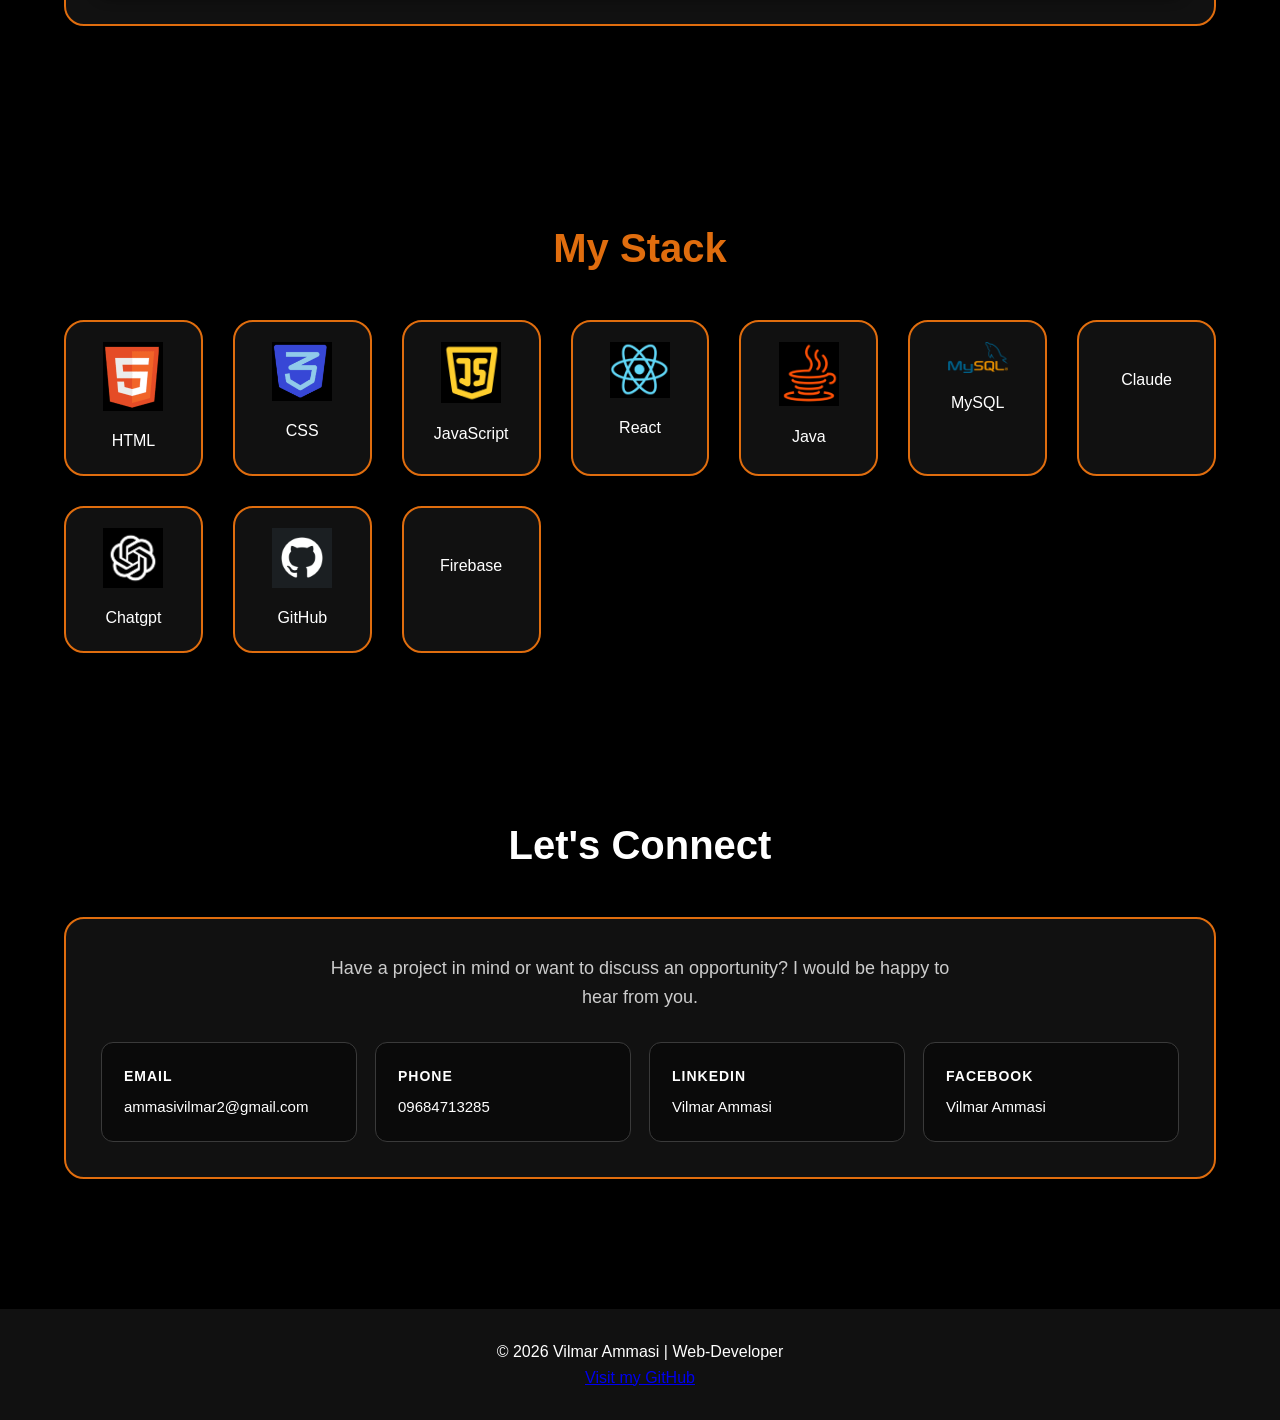
==== commit c0d8f8ce: "Update index.html" ====
--- a/index.html
+++ b/index.html
@@ -192,7 +192,9 @@
      <div class="card">
       <h3> Full-Stack Web Developer Intern at Macrologic Diversified Technologies, Inc. Cavite Main Branch (June 2026- August 2026)</h3>
       <ul>
-        <li>I created an Intern Attendance System website that allows interns to record their time in and time out and track their attendance.</li>
+        <li>I developed InternTrack, an installable Progressive Web App (PWA) that allows interns to record their Time In and Time Out,
+          track attendance, and monitor rendered internship hours. The system can be accessed through a web browser and installed on supported
+          Android and iOS devices, providing a mobile app-like experience..</li>
         <li>Implemented website updates and enhancements based on project requirements and user needs.</li>
         <li>Added new features and functionality to existing websites to improve user experience and site performance.</li>
         <li>Performed regular testing, troubleshooting, and bug fixes to ensure website reliability across different devices and browsers.</li>
--- a/landing.css
+++ b/landing.css
@@ -194,6 +194,8 @@
   border-radius: 10px;
   margin: 0;
   padding: 20px;
+    color: #ccc;
+  font-size: 17px;
 }
 .intro {
   margin: 0 0 16px;
@@ -245,7 +247,8 @@
   border-radius: 20px;
   margin-bottom: 30px;
   border: 2px solid rgb(224,109,14);
-  color: white;
+  color: #ccc;
+  font-size: 17px;
 }
 
 .project h3 {
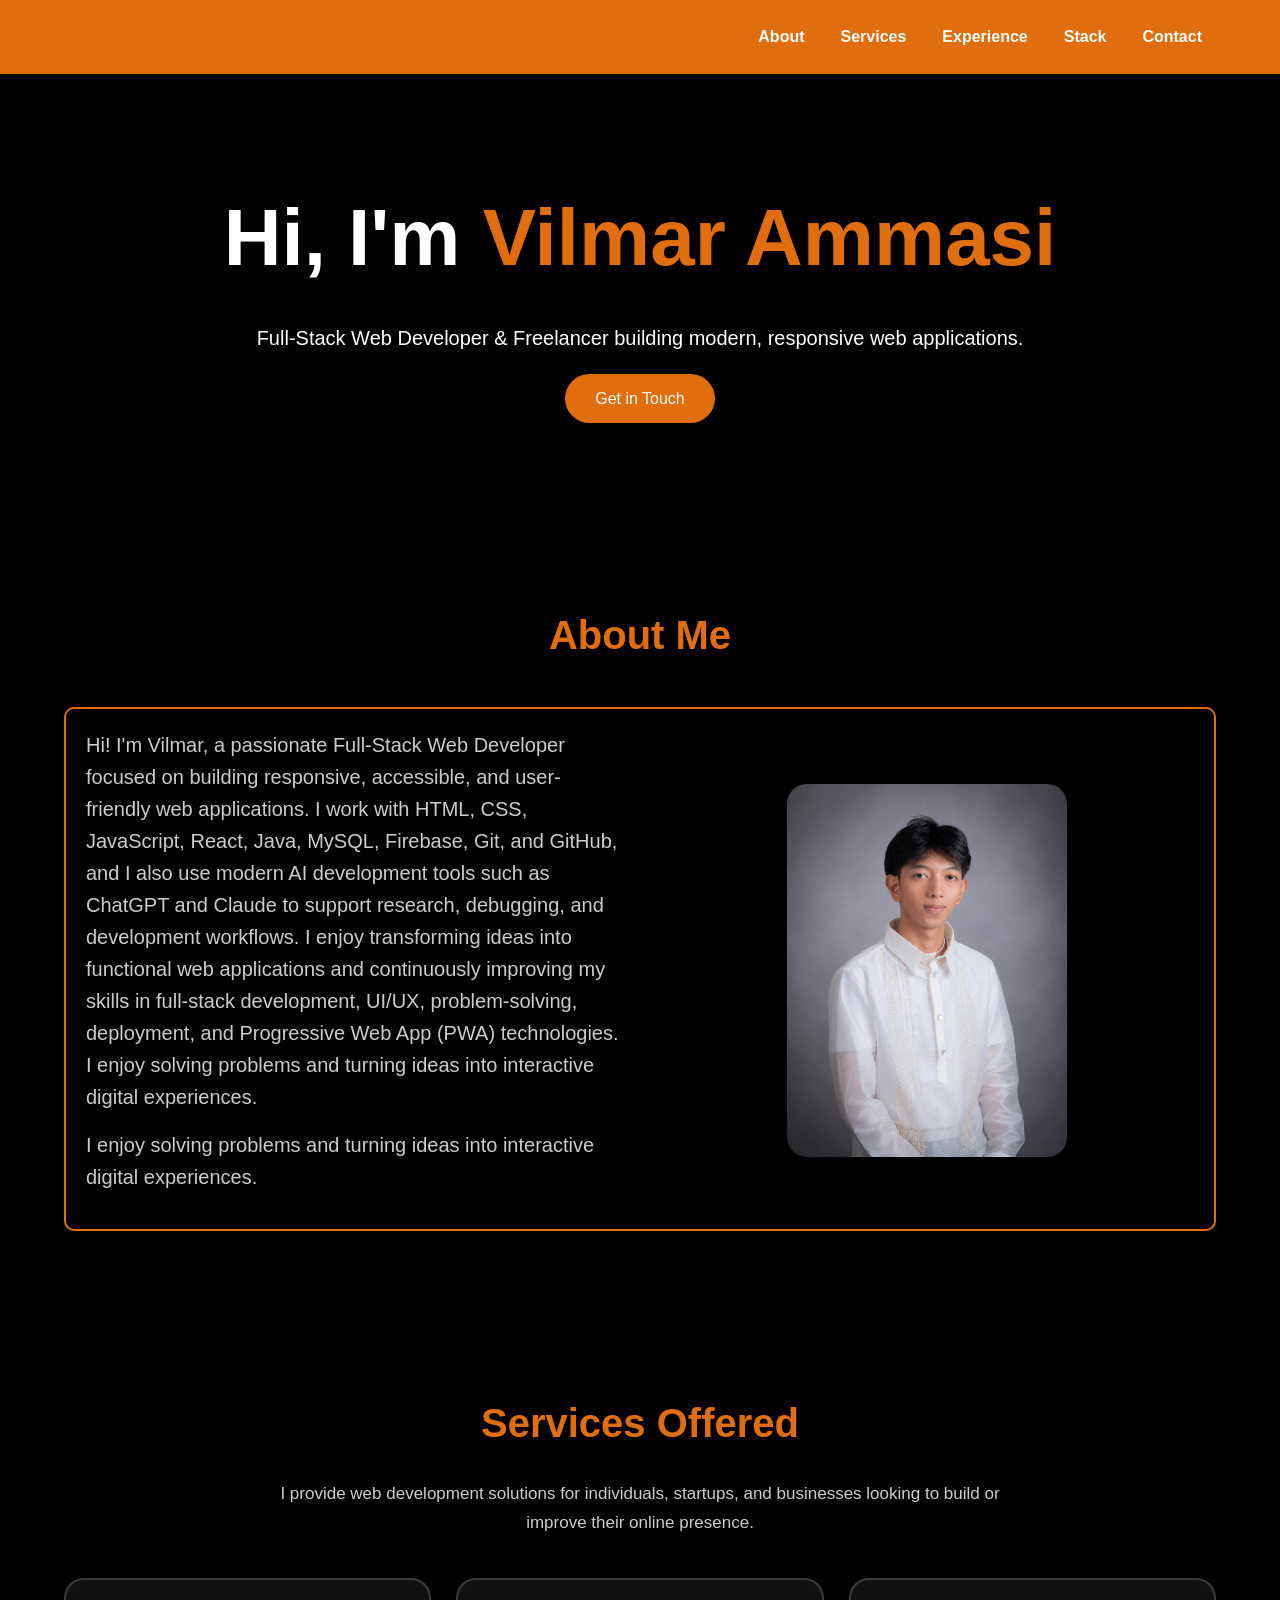
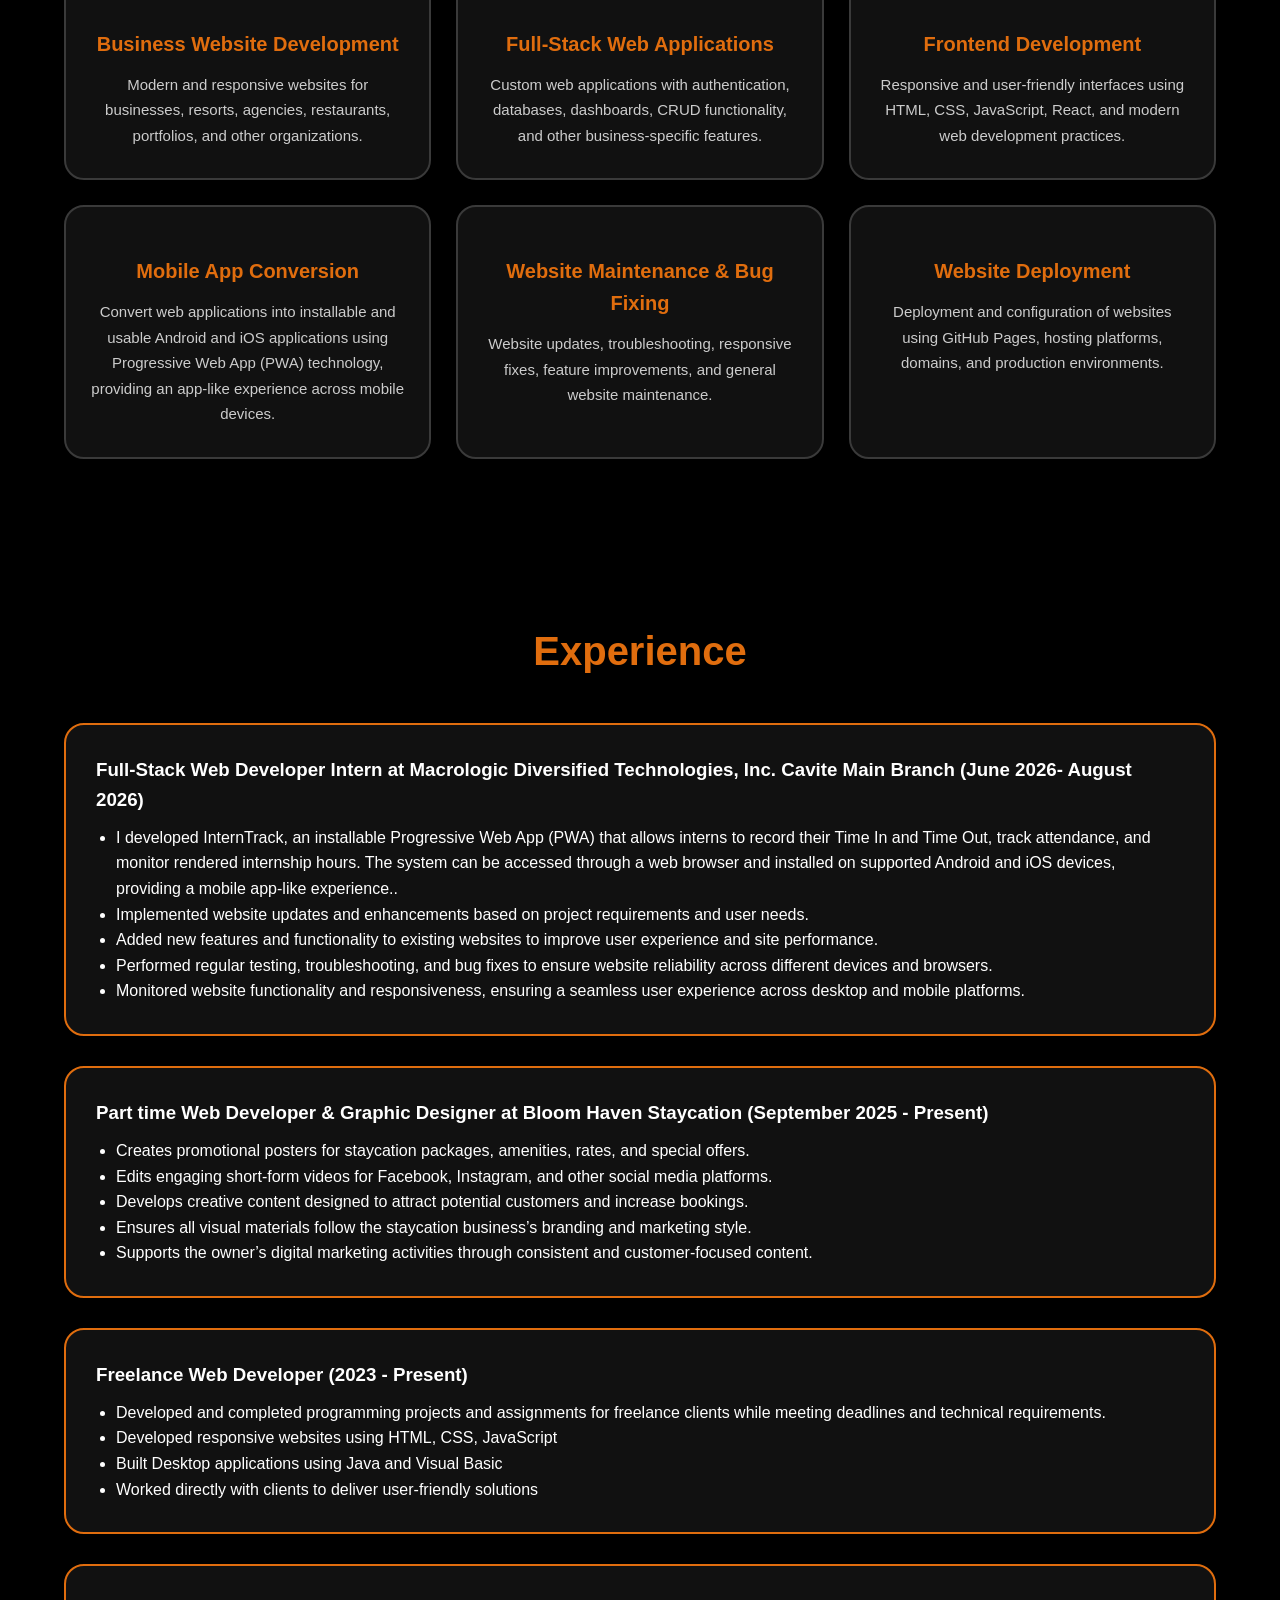
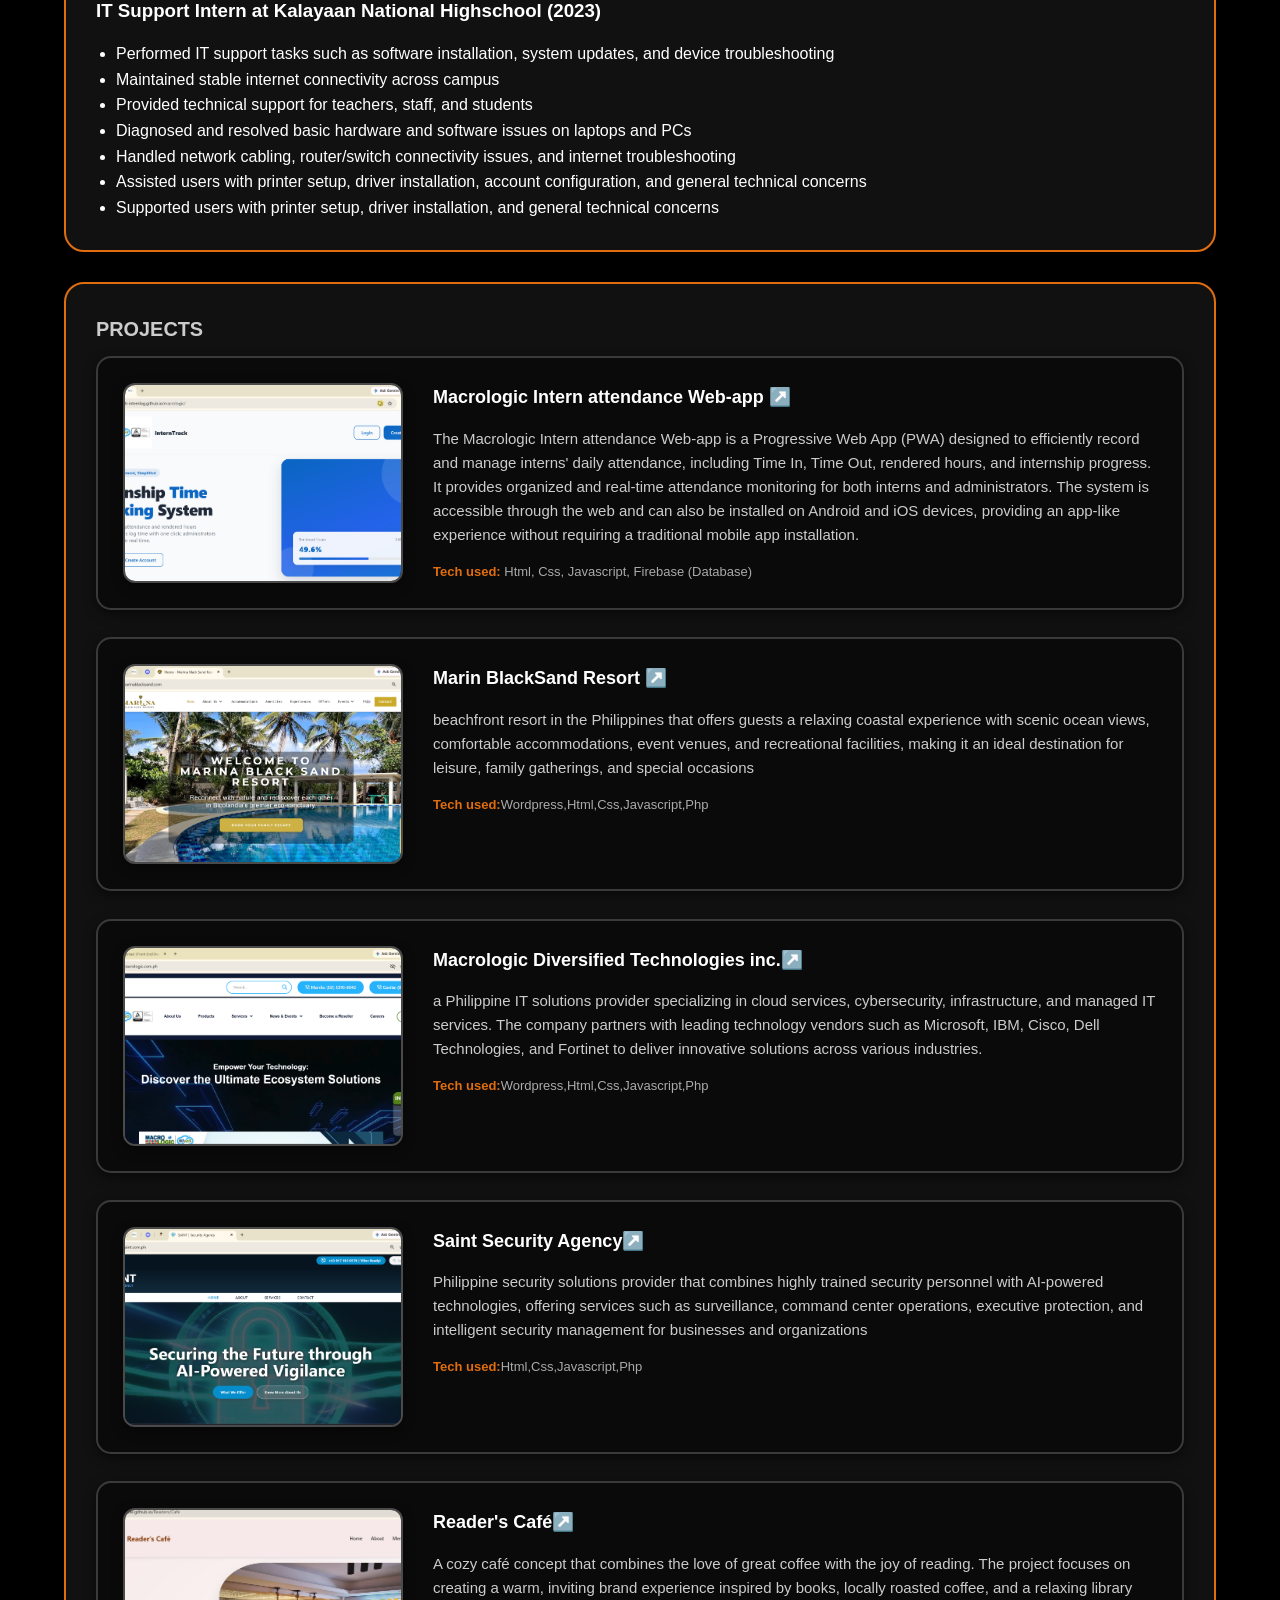
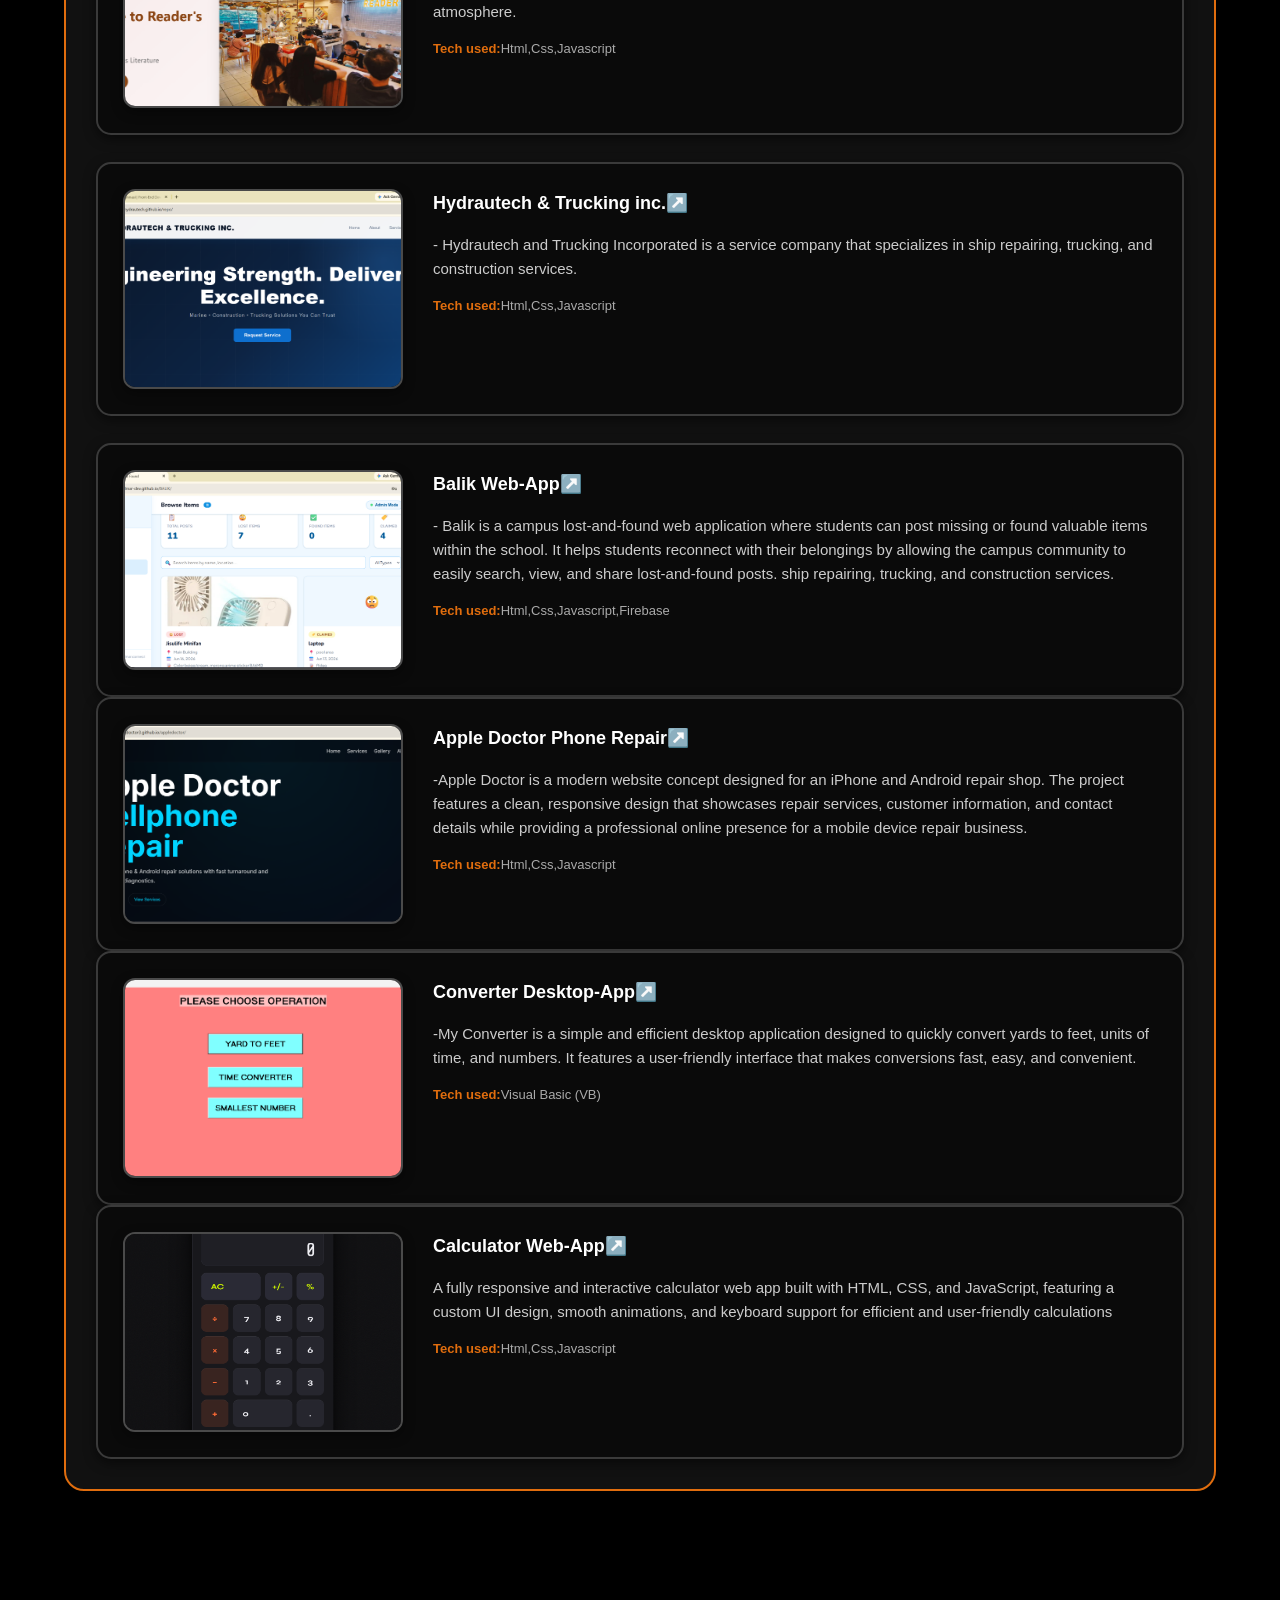
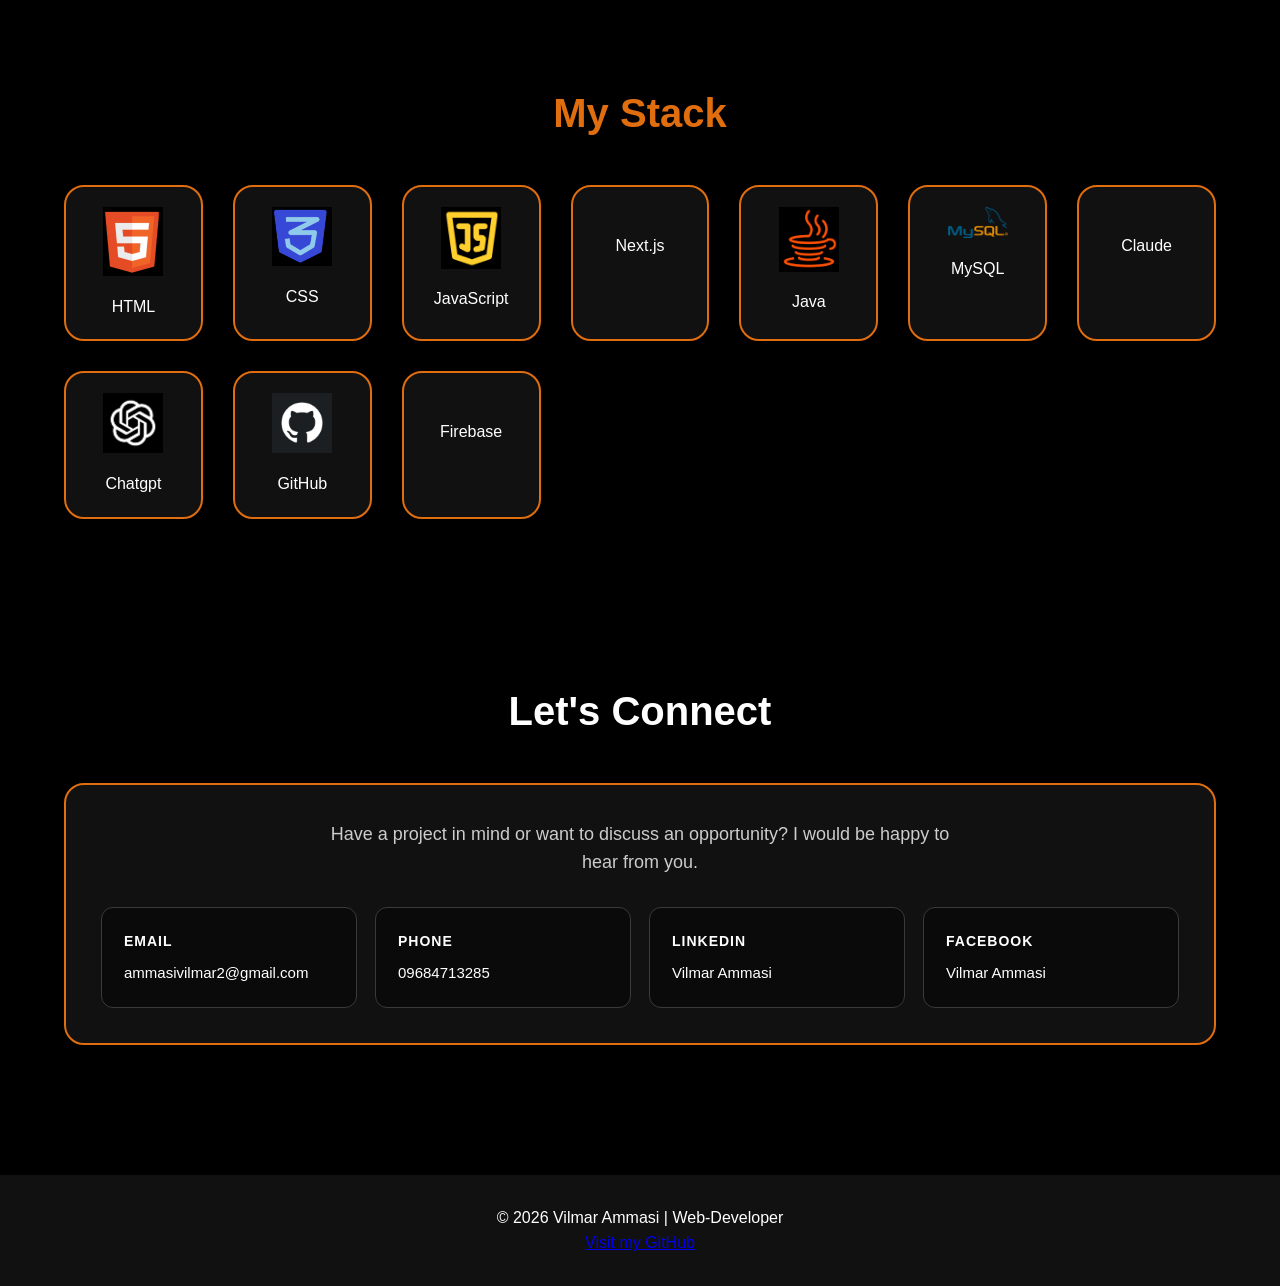
==== commit 5ad03330: "Update index.html" ====
--- a/index.html
+++ b/index.html
@@ -107,7 +107,7 @@
     <div class="services-grid">
 
       <div class="service-card">
-        <div class="service-icon">🌐</div>
+        <div class="service-icon"></div>
         <h3>Business Website Development</h3>
         <p>
           Modern and responsive websites for businesses, resorts, agencies,
@@ -116,7 +116,7 @@
       </div>
 
       <div class="service-card">
-        <div class="service-icon">💻</div>
+        <div class="service-icon"></div>
         <h3>Full-Stack Web Applications</h3>
         <p>
           Custom web applications with authentication, databases, dashboards,
@@ -125,7 +125,7 @@
       </div>
 
       <div class="service-card">
-        <div class="service-icon">  🧩</div>
+        <div class="service-icon">  </div>
         <h3>Frontend Development</h3>
         <p>
           Responsive and user-friendly interfaces using HTML, CSS,
@@ -134,7 +134,7 @@
       </div>
 
       <div class="service-card">
-        <div class="service-icon">📱</div>
+        <div class="service-icon"></div>
         <h3>Mobile App Conversion</h3>
         <p>
           Convert web applications into installable and usable Android and iOS
@@ -144,7 +144,7 @@
       </div>
 
       <div class="service-card">
-        <div class="service-icon">🔧</div>
+        <div class="service-icon"></div>
         <h3>Website Maintenance & Bug Fixing</h3>
         <p>
           Website updates, troubleshooting, responsive fixes, feature
@@ -153,7 +153,7 @@
       </div>
 
       <div class="service-card">
-        <div class="service-icon">🚀</div>
+        <div class="service-icon"></div>
         <h3>Website Deployment</h3>
         <p>
           Deployment and configuration of websites using GitHub Pages,
@@ -537,8 +537,8 @@
       </div>
 
       <div class="stack-item">
-        <img src="img/react.PNG" alt="">
-        <p>React</p>
+        <img src="img/nextj.PNG" alt="">
+        <p>Next.js</p>
       </div>
 
       <div class="stack-item">
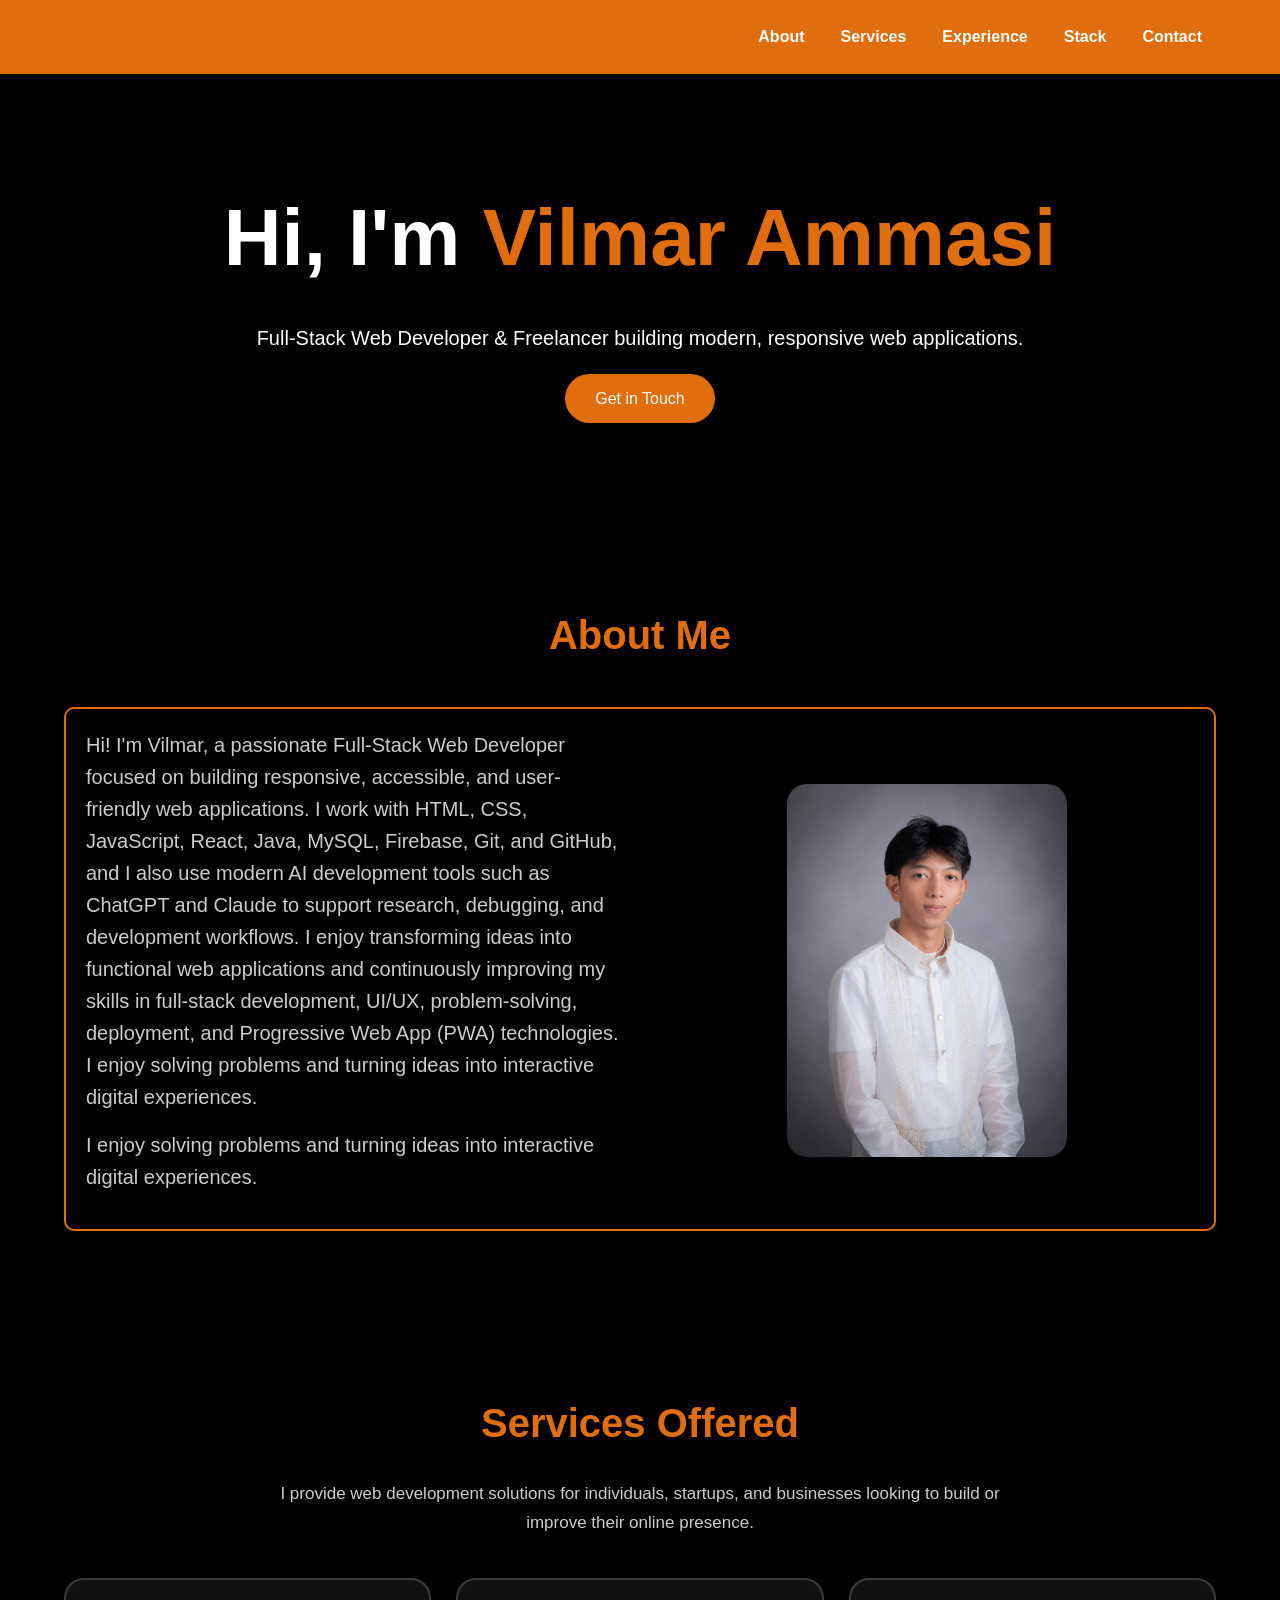
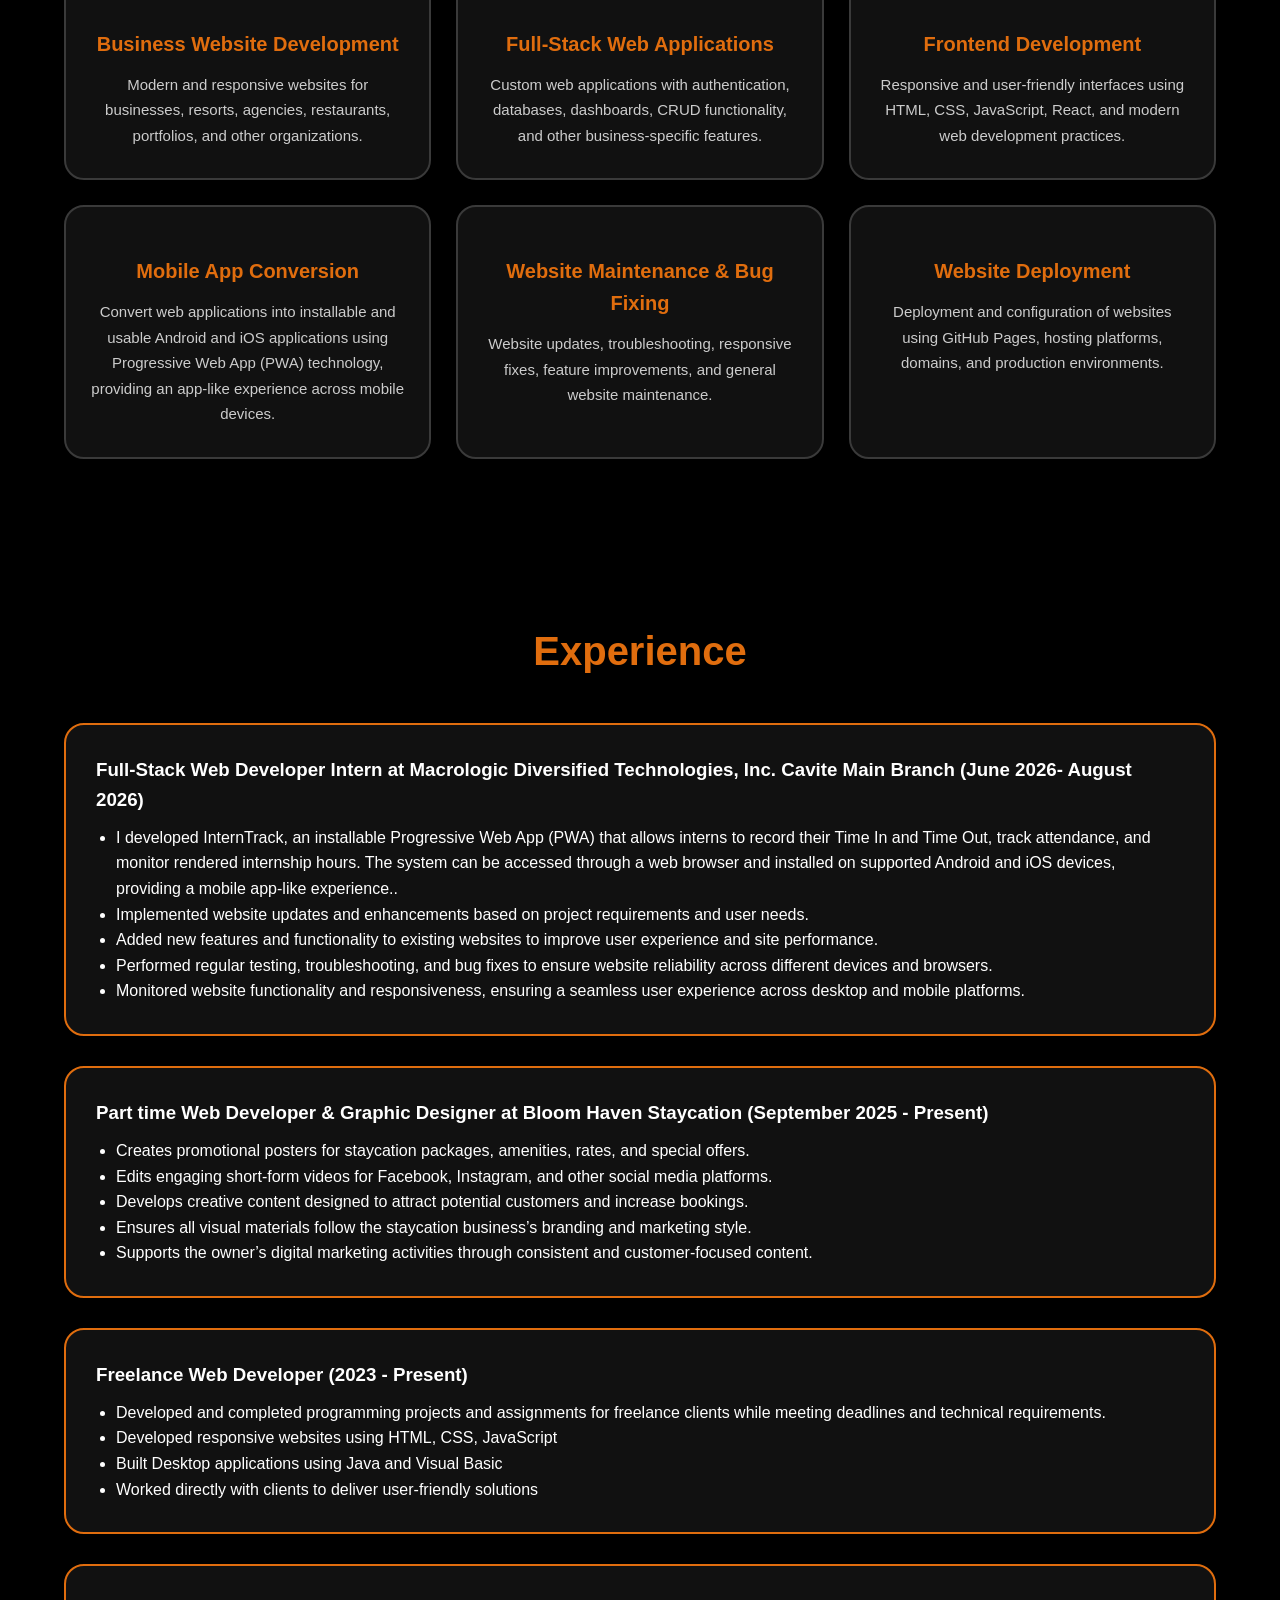
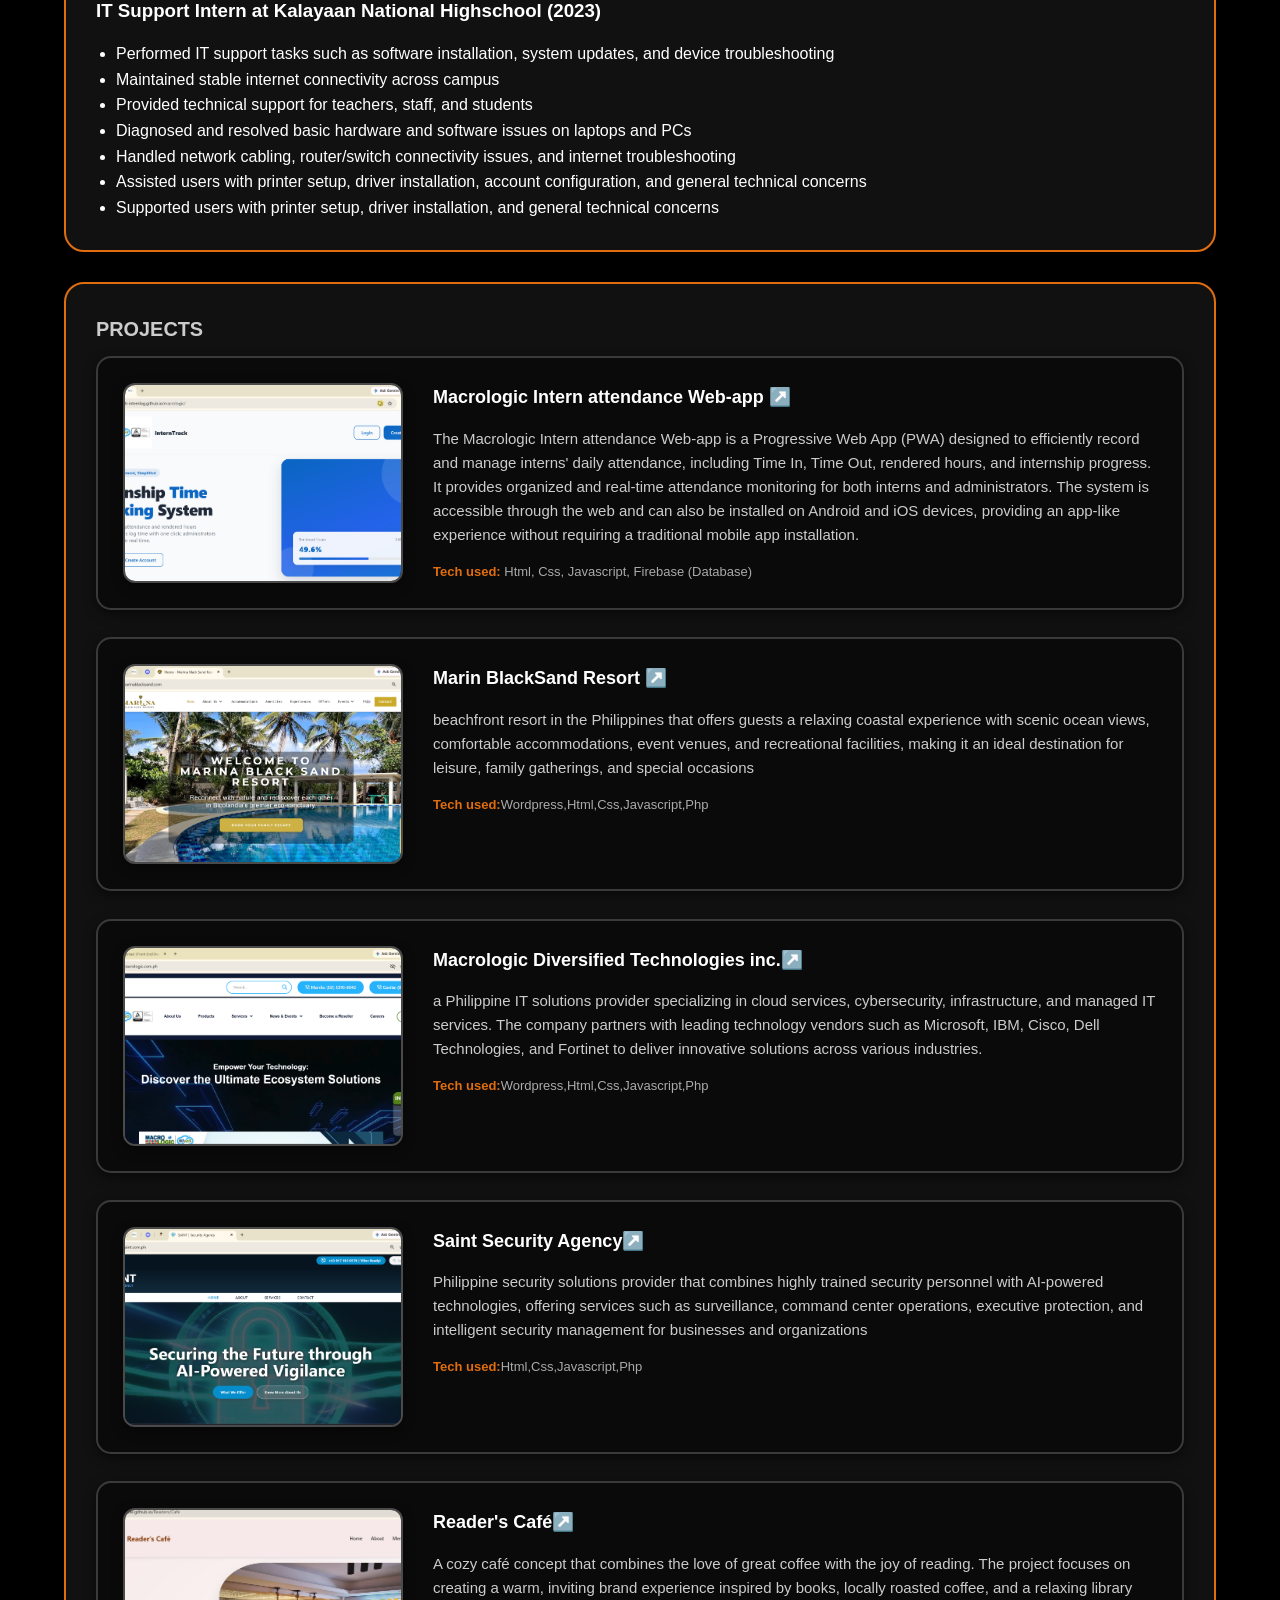
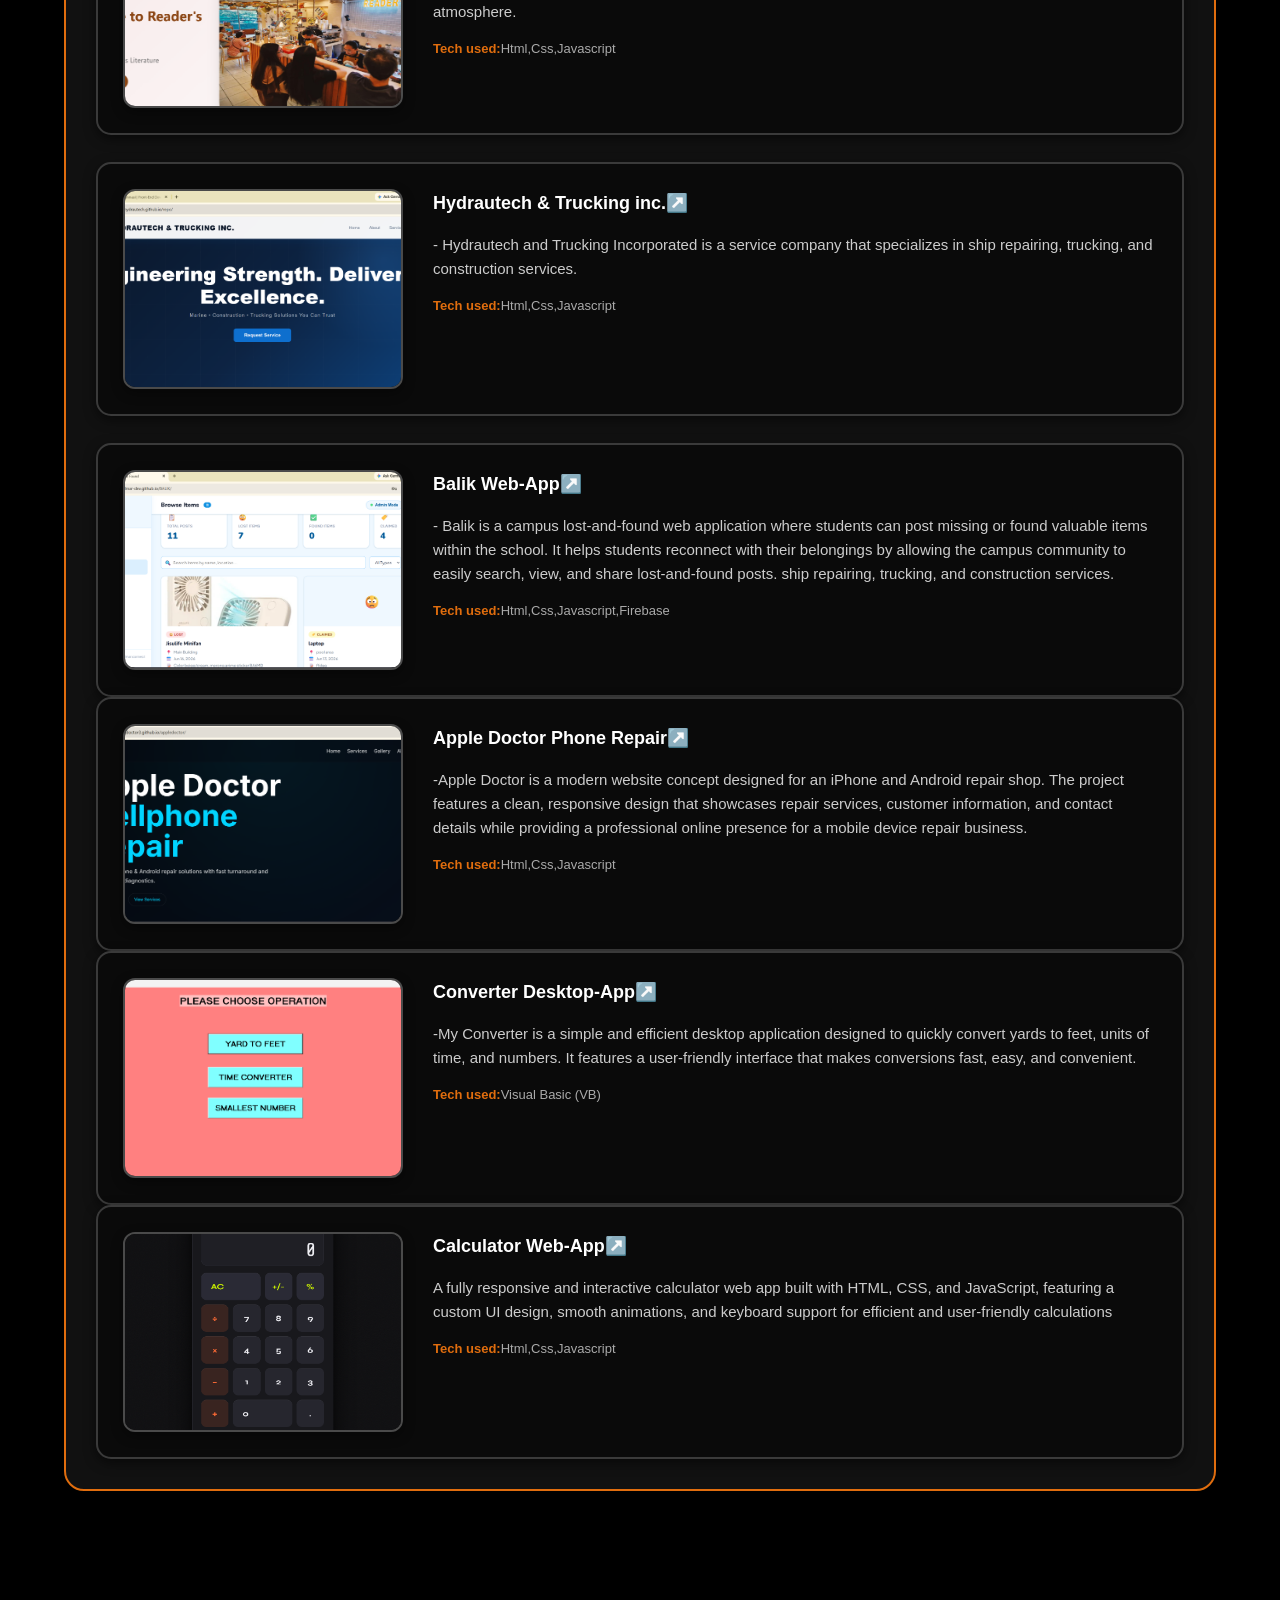
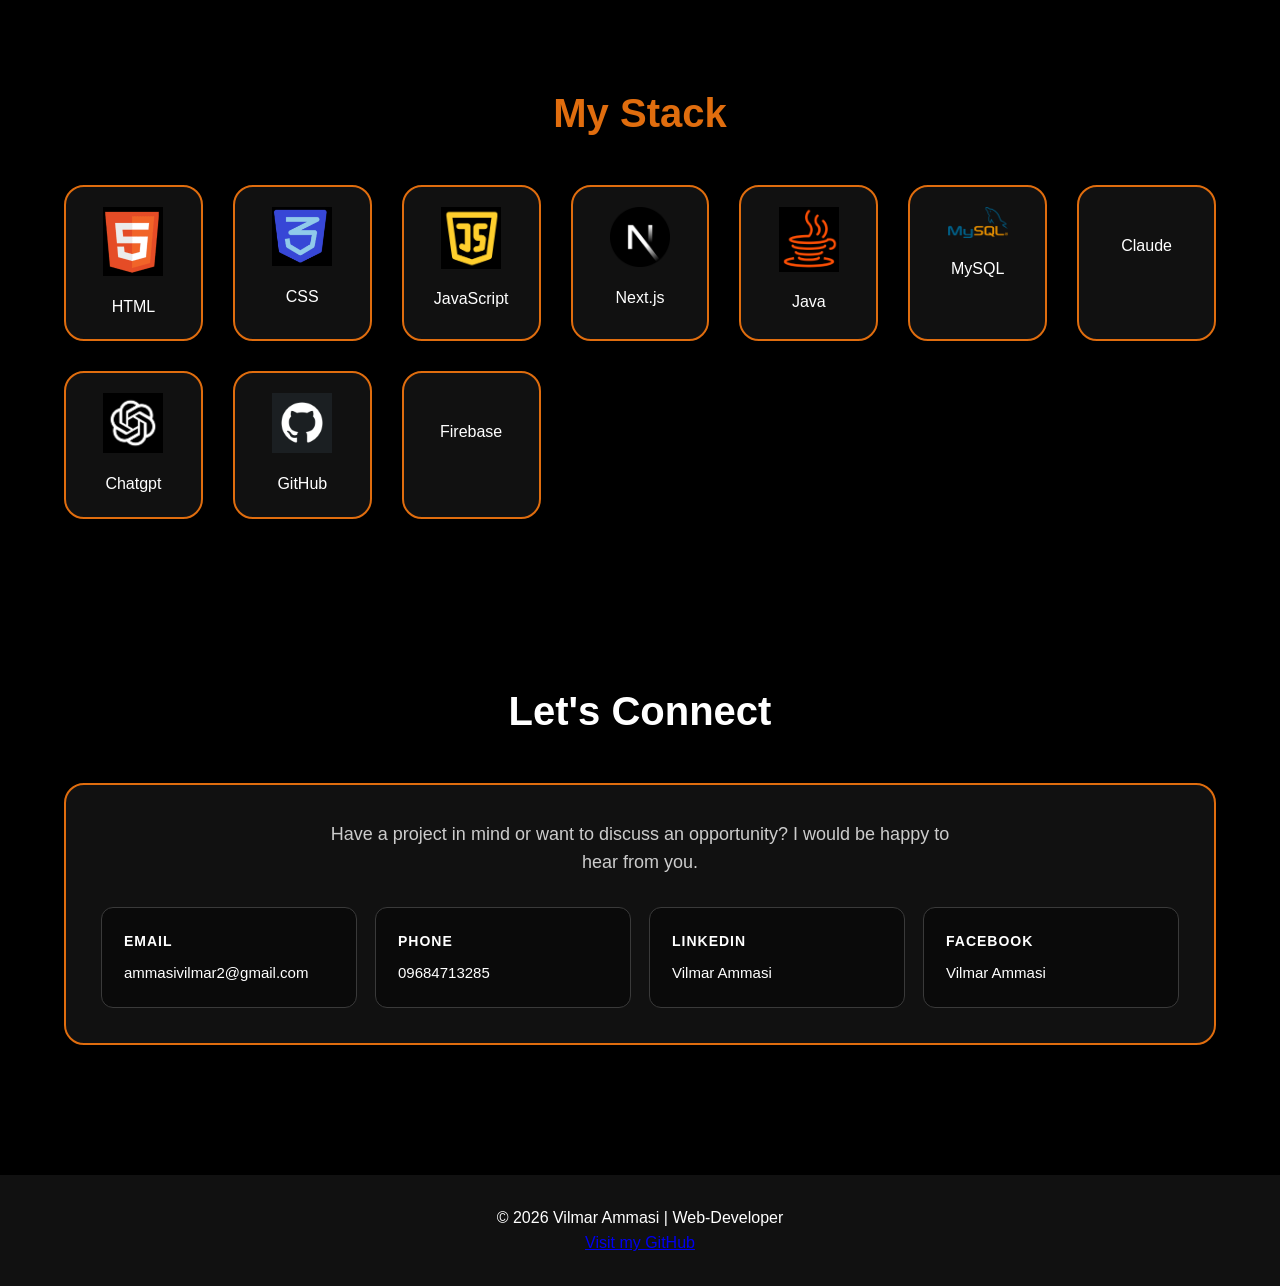
==== commit 1f4b1590: "Update index.html" ====
--- a/index.html
+++ b/index.html
@@ -537,7 +537,7 @@
       </div>
 
       <div class="stack-item">
-        <img src="img/nextj.PNG" alt="">
+        <img src="img/nextj.png" alt="">
         <p>Next.js</p>
       </div>
 
